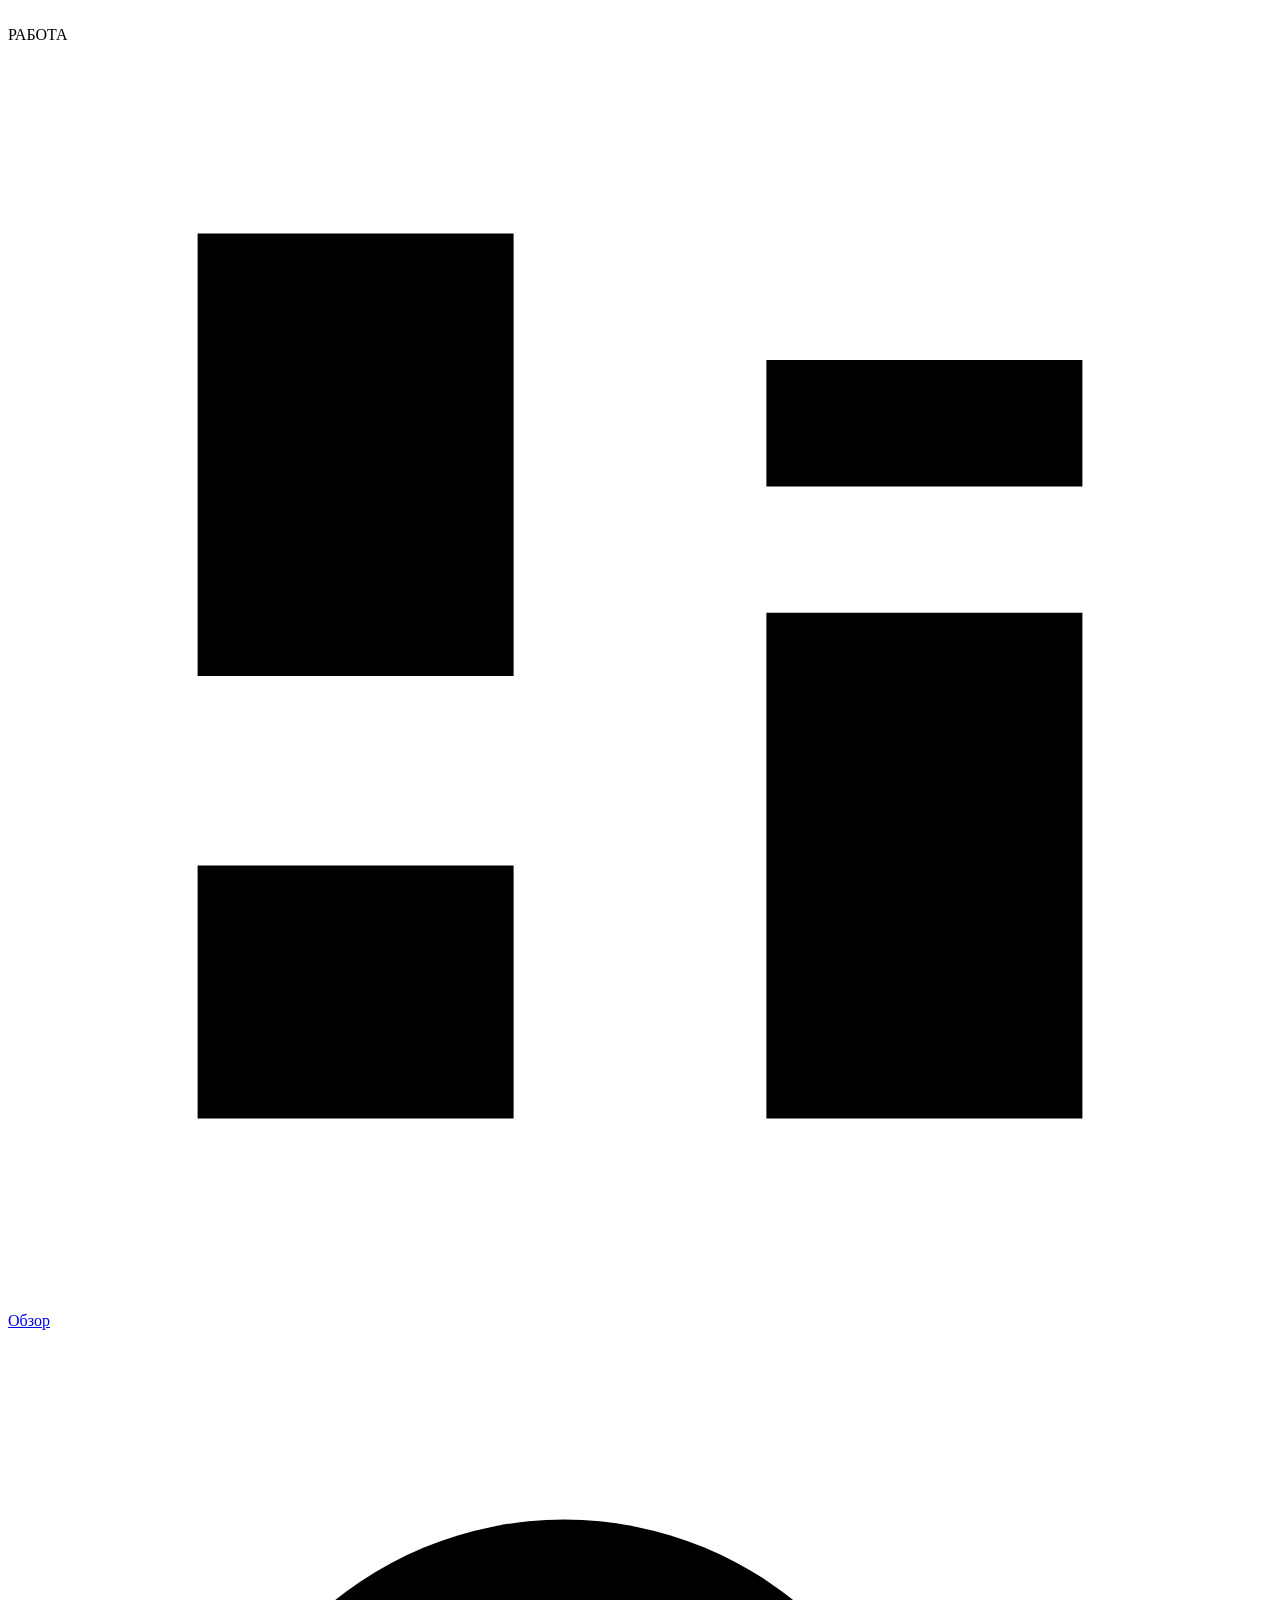
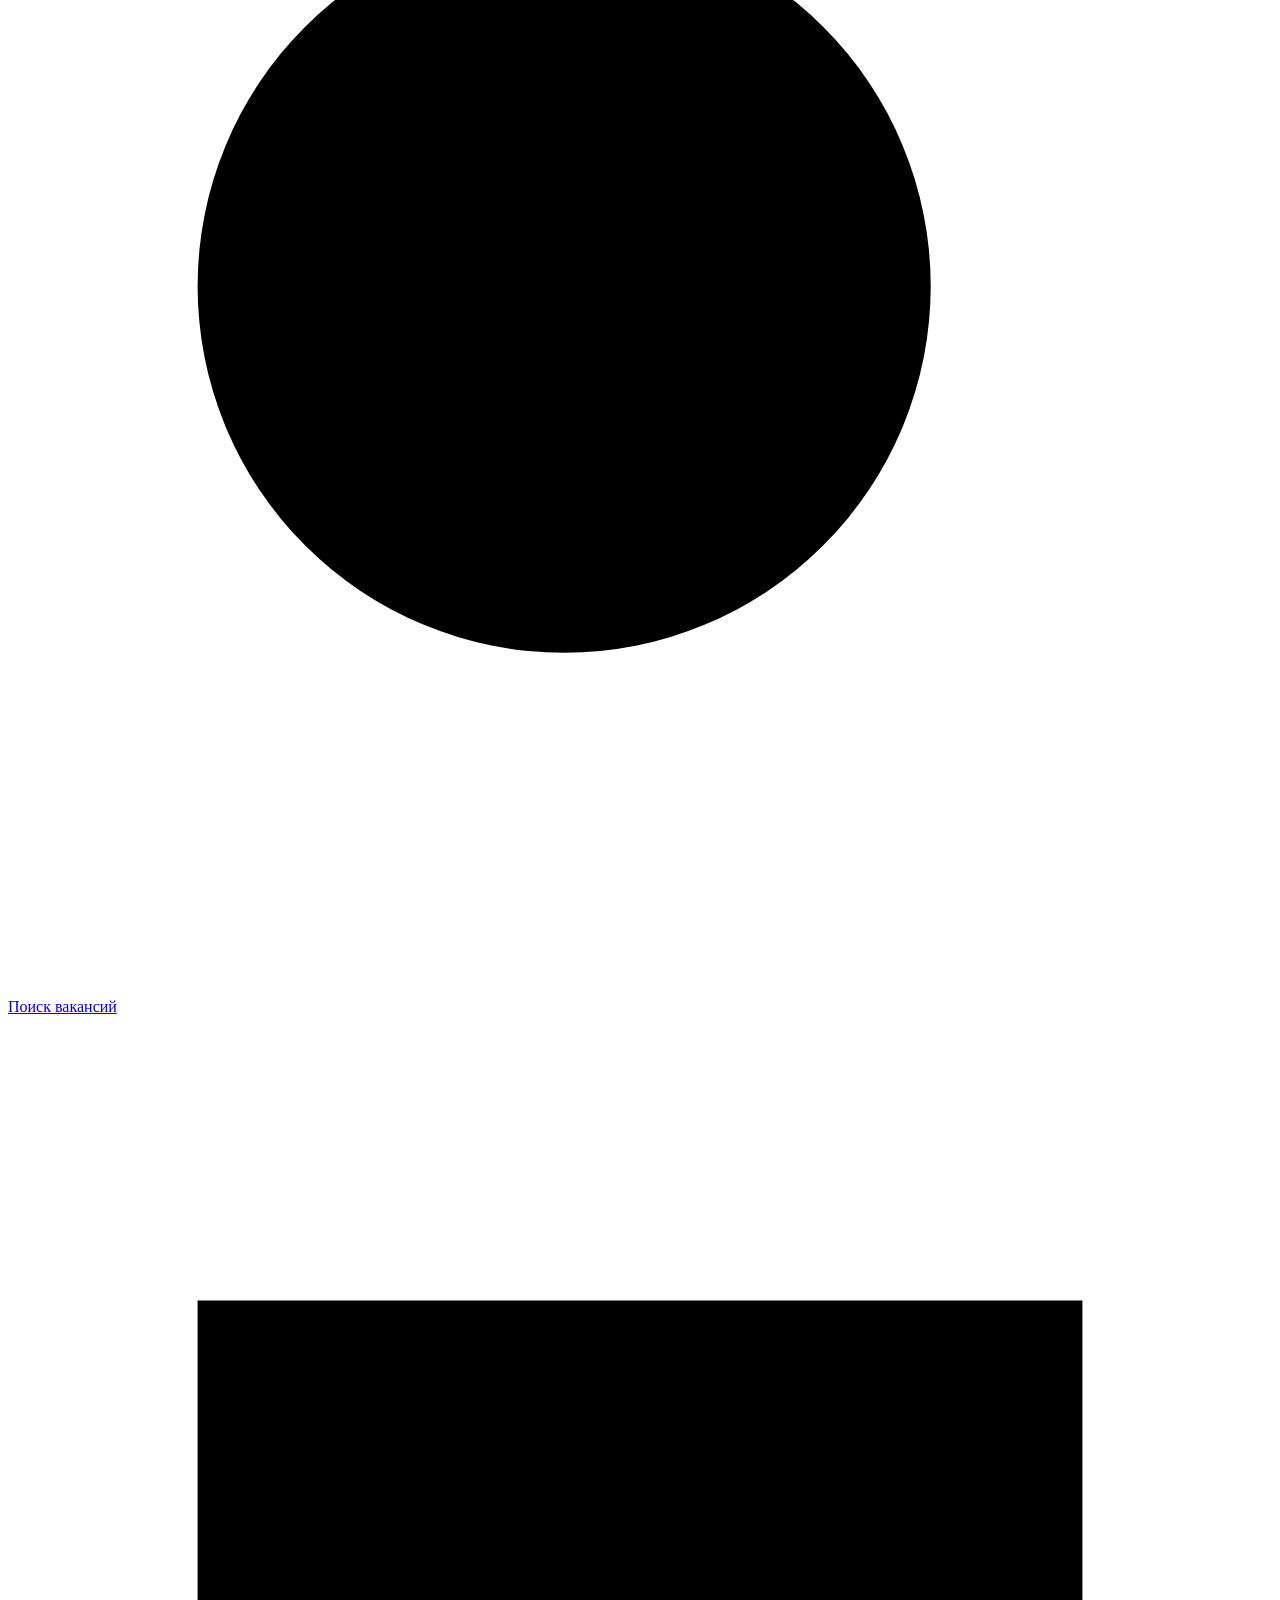
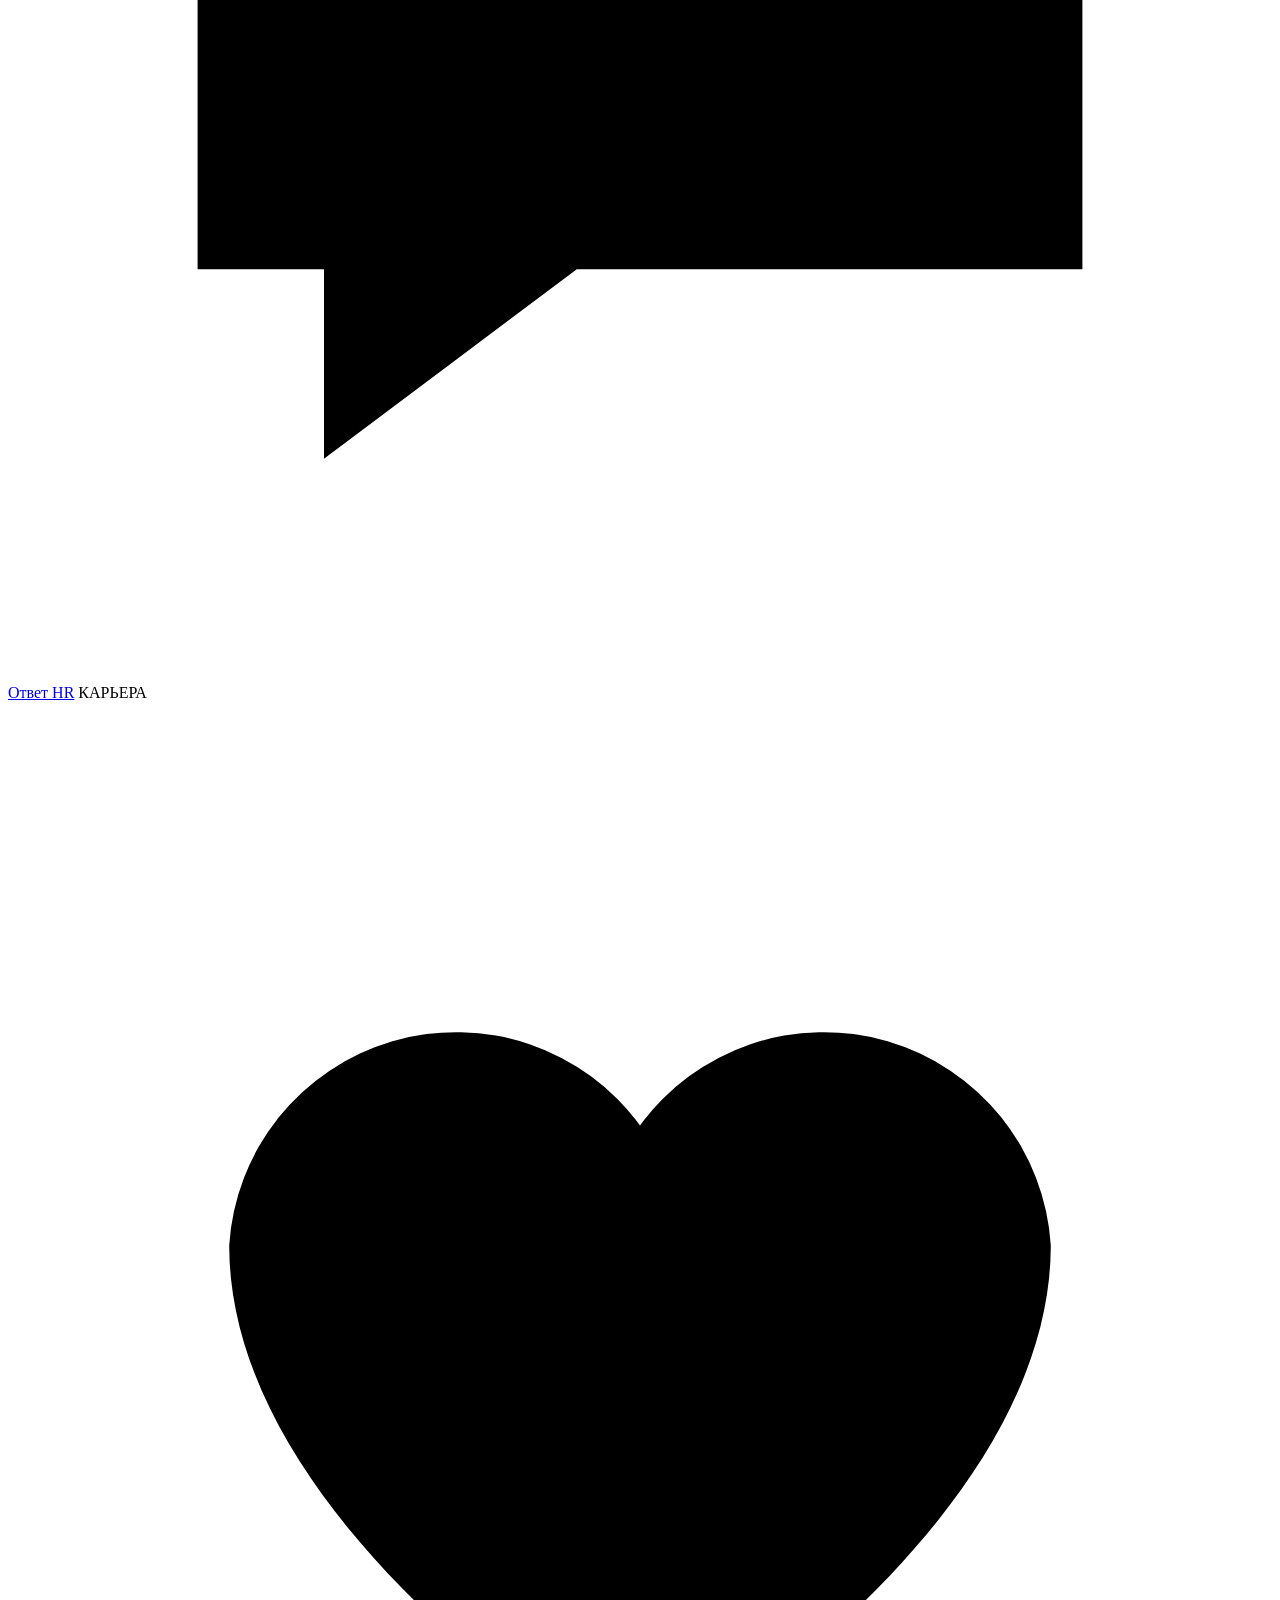
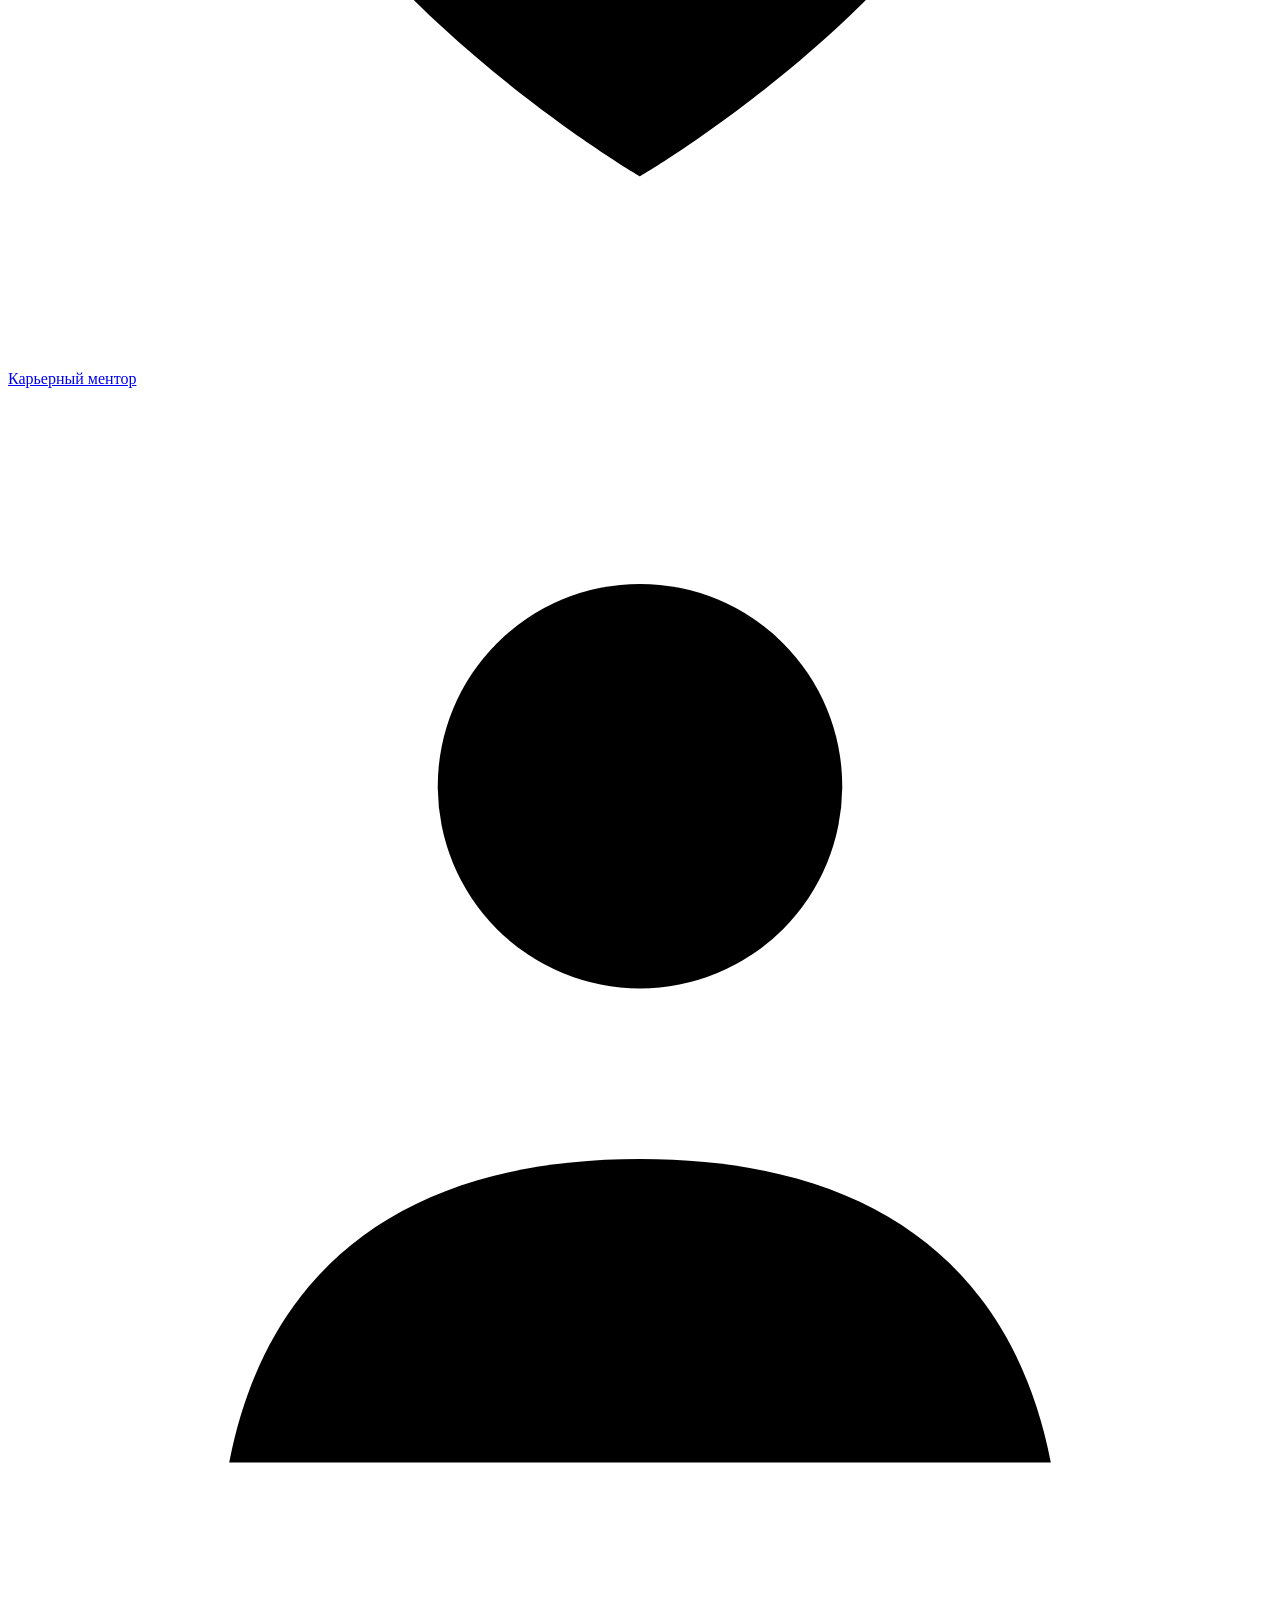
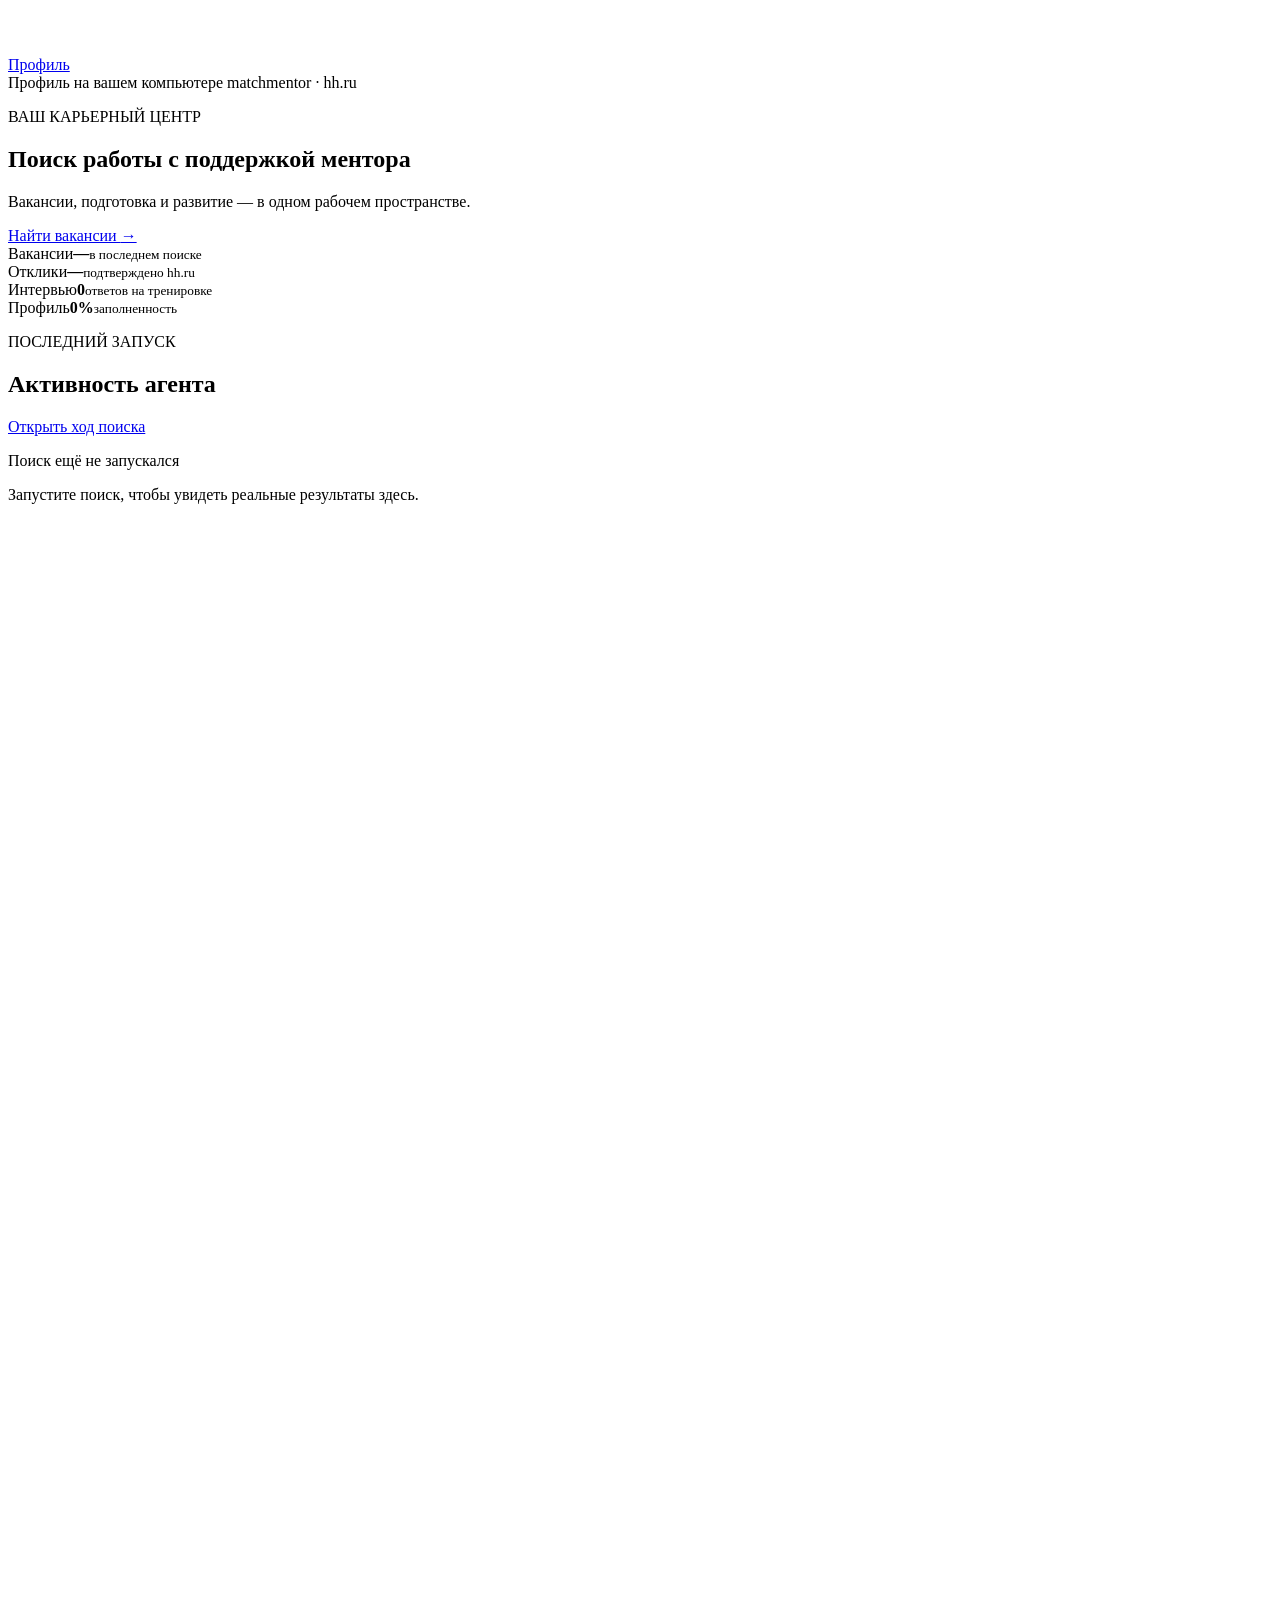
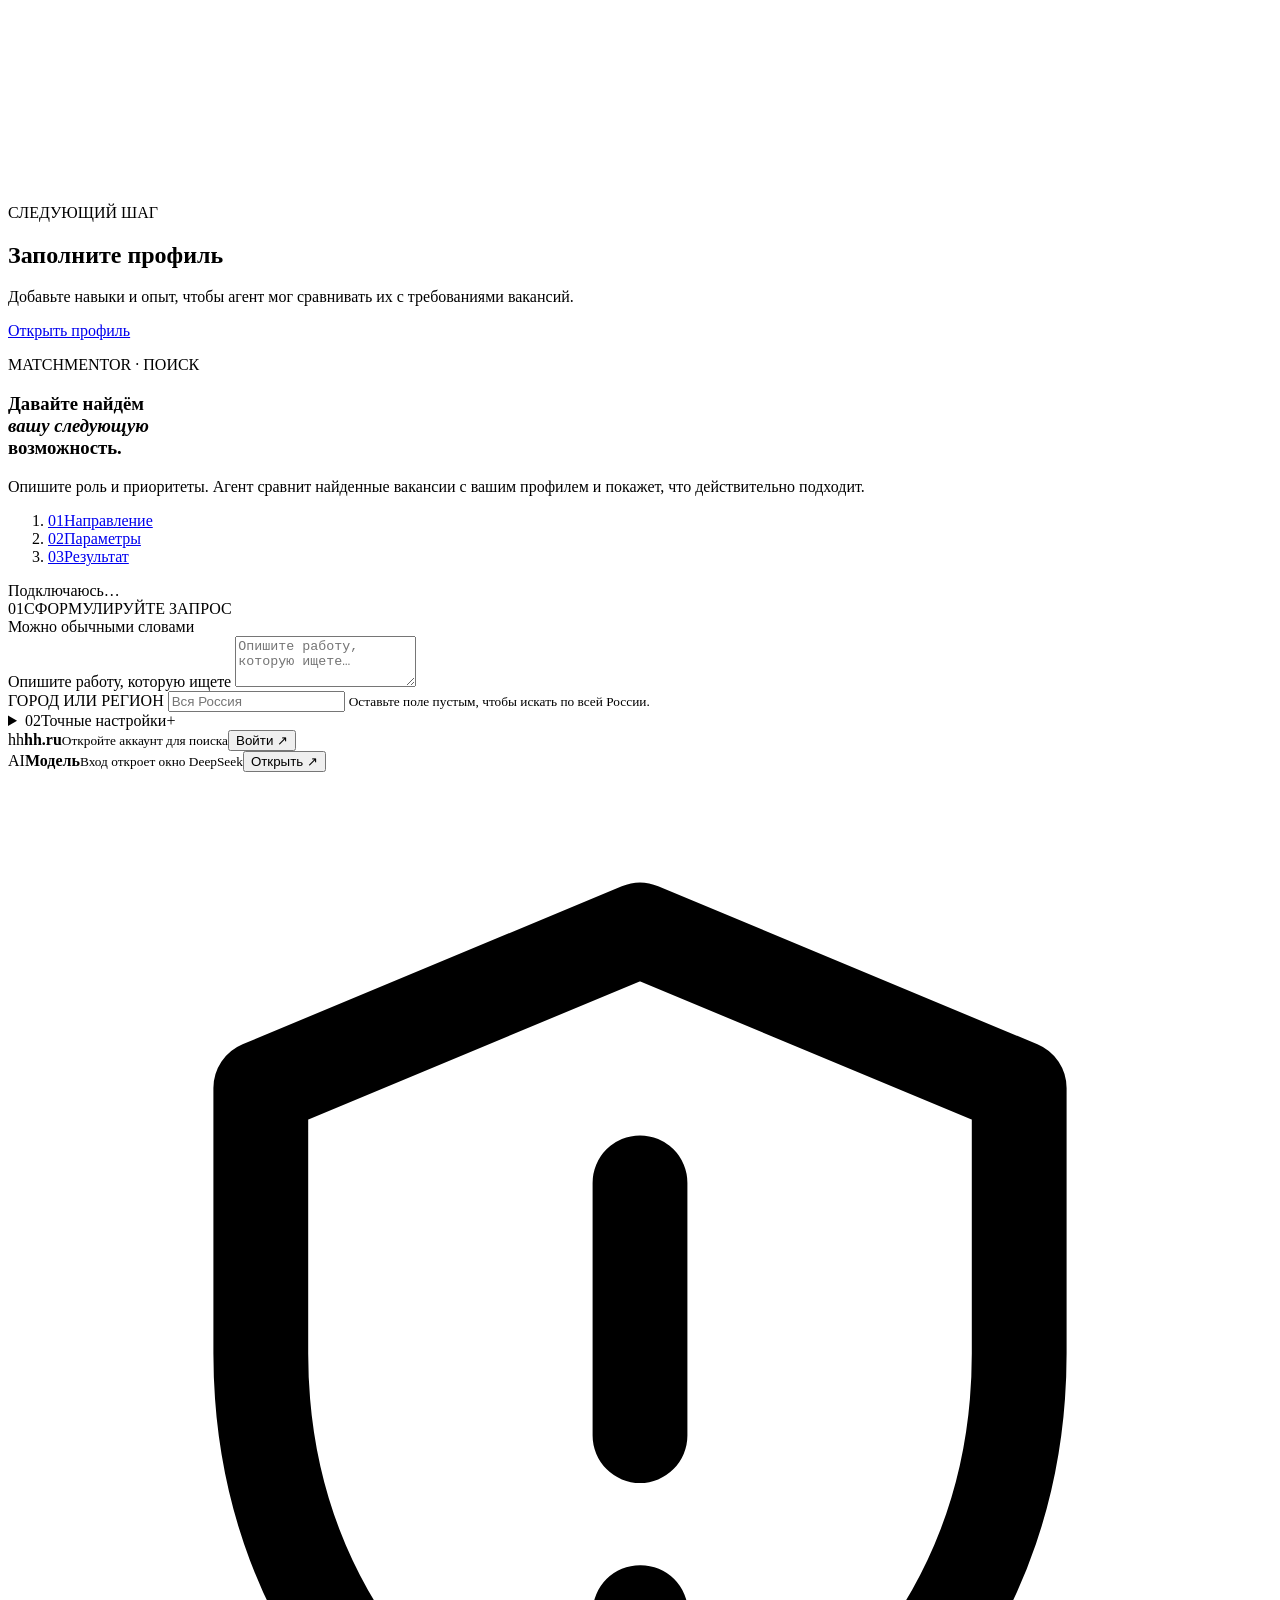
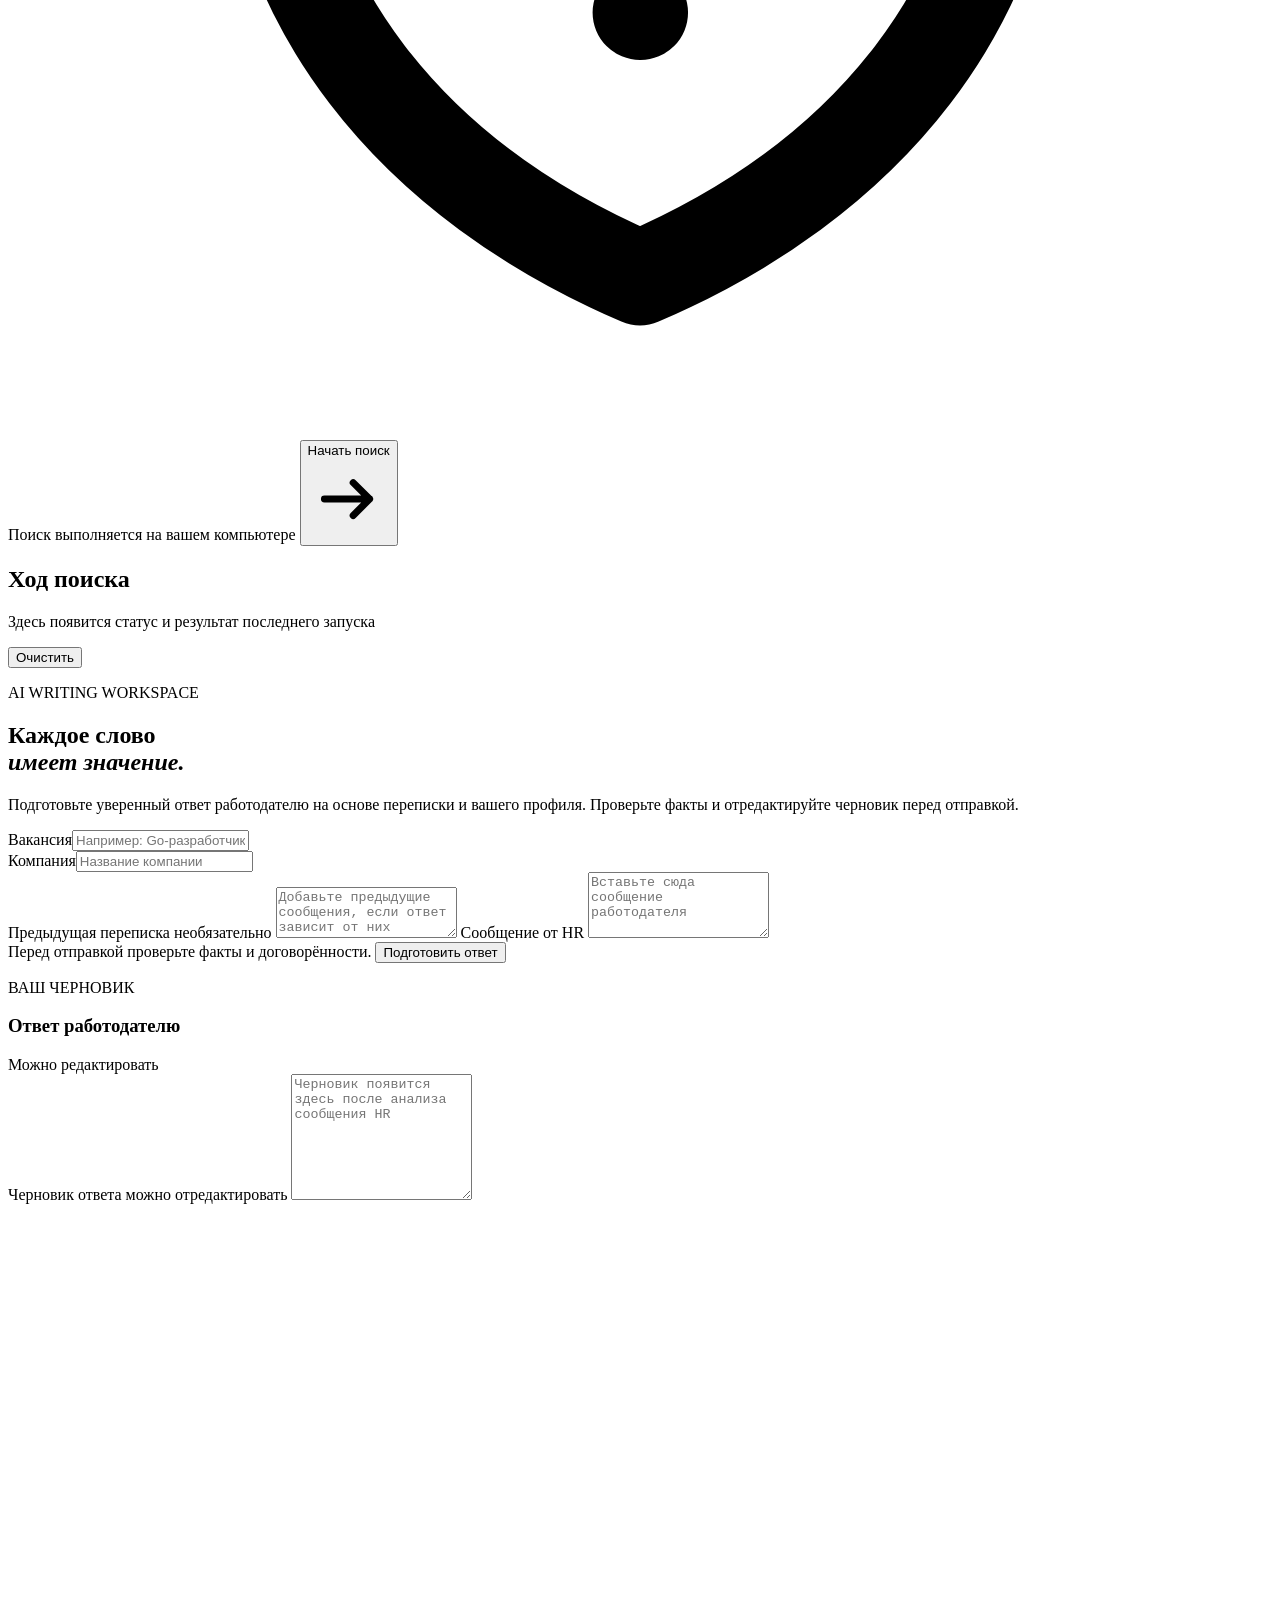
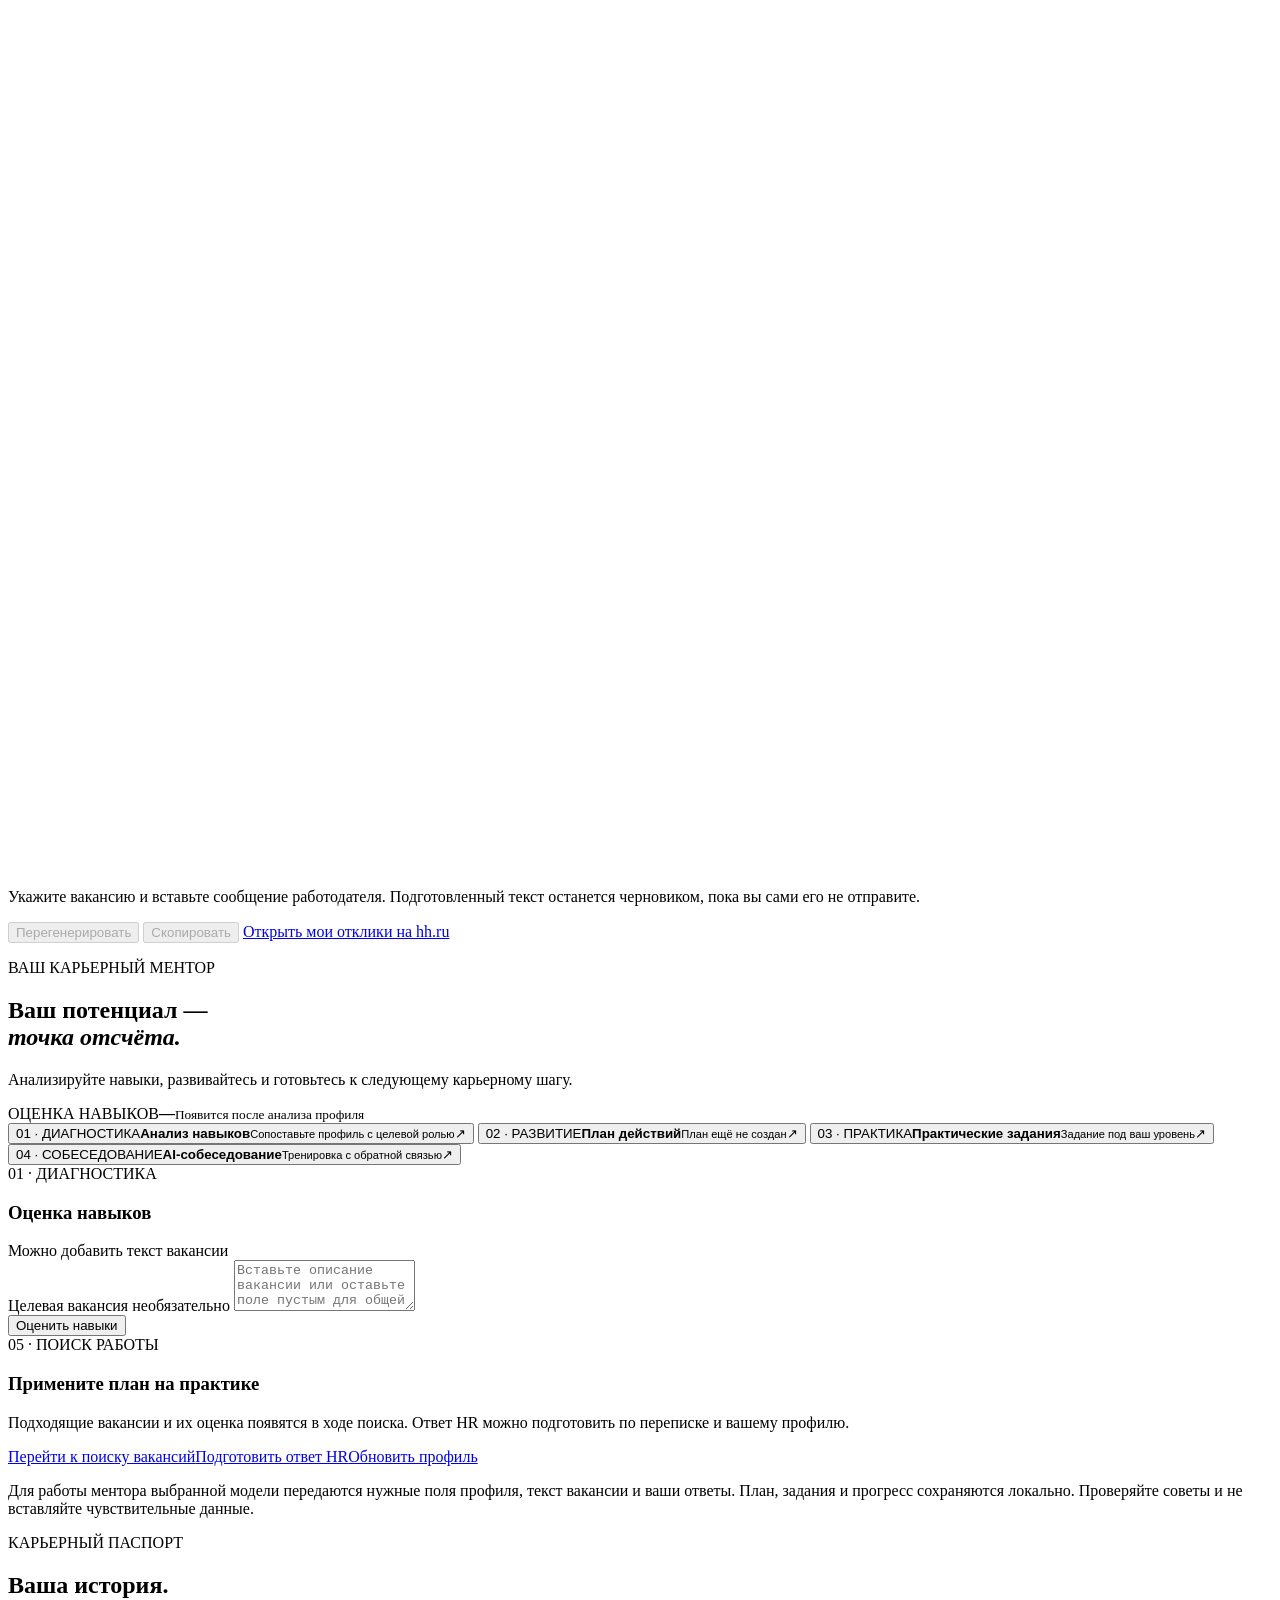
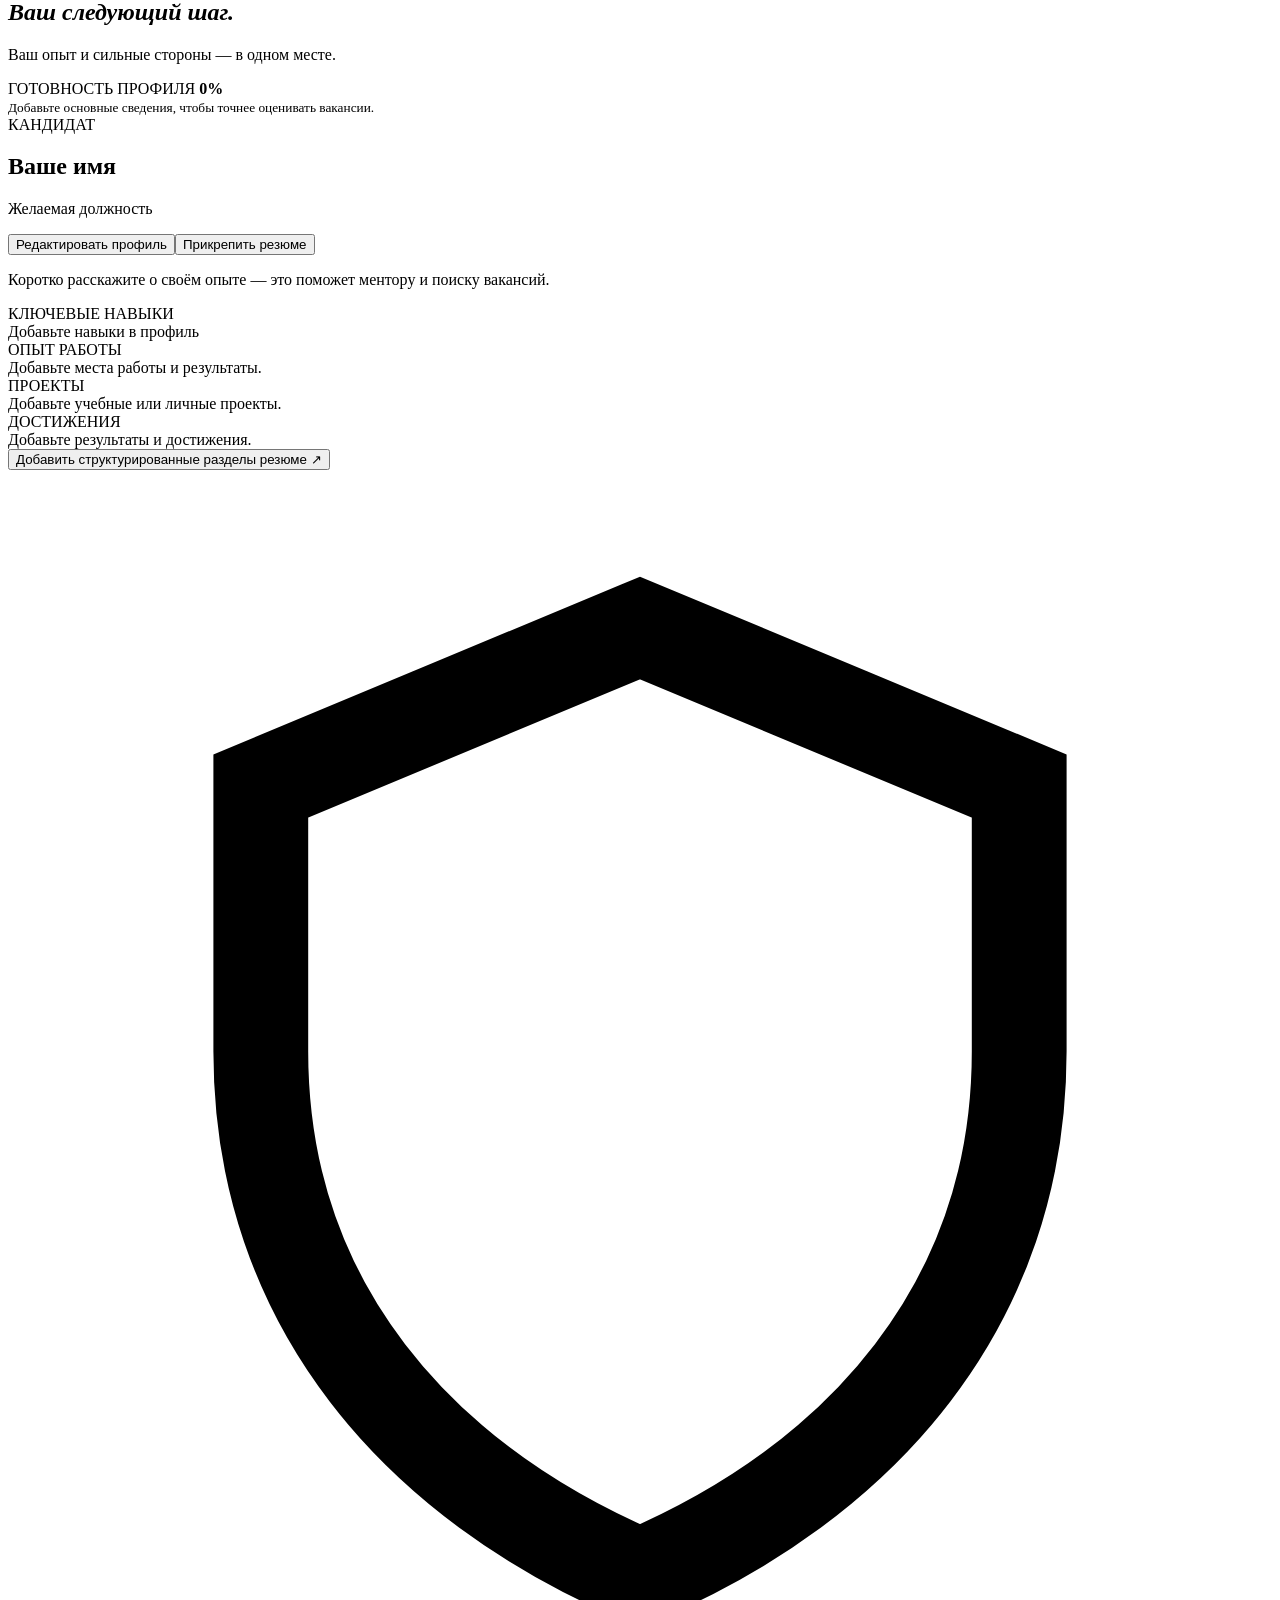
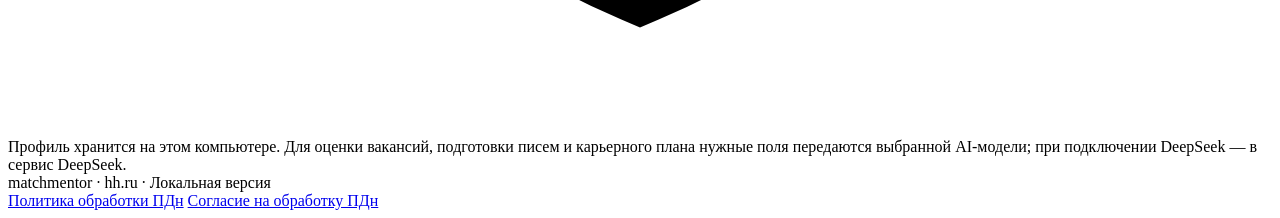
==== internal/localui/static/index.html @ e2c7e36e "Add persistent manual applications and score-based policy Persist review cards, drafts and outcomes;" ====
<!doctype html>
<html lang="ru">
<head>
  <meta charset="utf-8">
  <meta name="viewport" content="width=device-width, initial-scale=1">
  <meta name="theme-color" content="#f2f4f1">
  <title>matchmentor · Карьерный поиск с ментором</title>
  <link rel="stylesheet" href="/static/app.css">
  <script src="/static/app.js" defer></script>
 <script src="/static/manual.js" defer></script>
<script src="/static/resume.js" defer></script>
</head>
<body>
  <dialog id="captcha-dialog" class="captcha-dialog" aria-labelledby="captcha-title" aria-describedby="captcha-description">
    <div class="captcha-alert" role="alert">
      <div class="captcha-alert-icon" aria-hidden="true">
        <svg viewBox="0 0 48 48" fill="none"><path d="M24 5 42 38H6L24 5Z" stroke="currentColor" stroke-width="2.5" stroke-linejoin="round"/><path d="M24 17v10m0 5h.02" stroke="currentColor" stroke-width="3" stroke-linecap="round"/></svg>
      </div>
      <p class="eyebrow">НУЖНО ВАШЕ ДЕЙСТВИЕ</p>
      <h2 id="captcha-title">Пройдите капчу</h2>
      <p id="captcha-description">Откройте окно hh.ru и завершите проверку. Поиск приостановлен и продолжится автоматически, когда капча будет пройдена.</p>
      <span class="captcha-waiting"><span aria-hidden="true"></span>Жду завершения проверки</span>
    </div>
  </dialog>
  <header class="topbar">
    <a class="brand" href="#overview-section" aria-label="matchmentor — обзор">
      <span class="brand-logo-window" aria-hidden="true">
        <img src="/static/matchmentor-logo.png" alt="" class="brand-logo">
      </span>
    </a>
    <nav class="primary-nav" aria-label="Разделы приложения">
      <span class="nav-caption">РАБОТА</span>
      <a href="#overview-section" data-app-section="overview"><svg viewBox="0 0 20 20" aria-hidden="true"><path d="M3 10h5V3H3v7Zm9 7h5V9h-5v8ZM3 17h5v-4H3v4Zm9-12v2h5V5h-5Z"/></svg><span>Обзор</span></a>
      <a href="#search-section" data-app-section="search"><svg viewBox="0 0 20 20" aria-hidden="true"><circle cx="8.8" cy="8.8" r="5.8"/><path d="m13.2 13.2 4 4"/></svg><span>Поиск вакансий</span></a>
      <a href="#hr-section" data-app-section="hr"><svg viewBox="0 0 20 20" aria-hidden="true"><path d="M3 4.5h14v9H9l-4 3v-3H3v-9Z"/><path d="M6 8h8M6 10.5h5"/></svg><span>Ответ HR</span></a>
      <span class="nav-caption nav-caption-career">КАРЬЕРА</span>
      <a href="#mentor-section" data-app-section="mentor"><svg viewBox="0 0 20 20" aria-hidden="true"><path d="M10 17s-6.5-3.8-6.5-8.4A3.6 3.6 0 0 1 10 6.7a3.6 3.6 0 0 1 6.5 1.9C16.5 13.2 10 17 10 17Z"/><path d="M10 3v2M3.5 4.5 5 6M16.5 4.5 15 6"/></svg><span>Карьерный ментор</span></a>
      <a href="#profile-section" data-app-section="profile"><svg viewBox="0 0 20 20" aria-hidden="true"><circle cx="10" cy="6.3" r="3.2"/><path d="M3.5 17c.6-3.1 2.8-4.8 6.5-4.8s5.9 1.7 6.5 4.8"/></svg><span>Профиль</span></a>
    </nav>
    <div class="sidebar-foot">
      <span class="local-badge"><span class="local-dot"></span>Профиль на вашем компьютере</span>
      <span class="sidebar-version">matchmentor · hh.ru</span>
    </div>
  </header>

  <main class="page-shell">
    <div class="workspace">
      <div class="primary-column">
        <section class="card overview-card" id="overview-section" data-view="overview" aria-labelledby="overview-title">
          <div class="overview-heading">
            <div>
              <p class="eyebrow">ВАШ КАРЬЕРНЫЙ ЦЕНТР</p>
              <h1 id="overview-title">Поиск работы с поддержкой ментора</h1>
              <p class="overview-lead">Вакансии, подготовка и развитие — в одном рабочем пространстве.</p>
            </div>
            <a class="button button-primary" href="#search-section">Найти вакансии <span aria-hidden="true">→</span></a>
          </div>
          <div class="overview-metrics" aria-label="Сводка по вашим данным">
            <article class="overview-metric"><span>Вакансии</span><strong id="overview-vacancies">—</strong><small>в последнем поиске</small></article>
            <article class="overview-metric"><span>Отклики</span><strong id="overview-applications">—</strong><small>подтверждено hh.ru</small></article>
            <article class="overview-metric"><span>Интервью</span><strong id="overview-interview">0</strong><small>ответов на тренировке</small></article>
            <article class="overview-metric"><span>Профиль</span><strong id="overview-profile">0%</strong><small>заполненность</small></article>
          </div>
          <div class="overview-lower">
            <section class="overview-panel" aria-labelledby="overview-activity-title">
              <div class="overview-panel-heading"><div><p class="eyebrow">ПОСЛЕДНИЙ ЗАПУСК</p><h2 id="overview-activity-title">Активность агента</h2></div><a class="text-button" href="#activity-section">Открыть ход поиска</a></div>
              <p class="overview-agent-status" id="overview-agent-status">Поиск ещё не запускался</p>
              <div id="overview-activity-items" class="overview-activity-items"><p class="overview-empty">Запустите поиск, чтобы увидеть реальные результаты здесь.</p></div>
            </section>
            <aside class="overview-next" aria-labelledby="overview-next-title">
              <span class="overview-next-icon" aria-hidden="true"><svg viewBox="0 0 24 24"><path d="M12 3v18M3 12h18M5.6 5.6l12.8 12.8M18.4 5.6 5.6 18.4"/></svg></span>
              <p class="eyebrow">СЛЕДУЮЩИЙ ШАГ</p>
              <h2 id="overview-next-title">Заполните профиль</h2>
              <p id="overview-next-copy">Добавьте навыки и опыт, чтобы агент мог сравнивать их с требованиями вакансий.</p>
              <a class="button button-secondary" id="overview-next-link" href="#profile-section">Открыть профиль</a>
            </aside>
          </div>
        </section>

        <section class="card search-card" id="search-section" data-view="search" aria-labelledby="search-title">
          <div class="search-workspace">
            <aside class="search-editorial">
              <p class="eyebrow">MATCHMENTOR · ПОИСК</p>
              <h1 id="search-title">Давайте найдём<br><em>вашу следующую</em><br>возможность.</h1>
              <p class="search-editorial-copy">Опишите роль и приоритеты. Агент сравнит найденные вакансии с вашим профилем и покажет, что действительно подходит.</p>
              <ol class="search-steps" aria-label="Этапы поиска">
                <li><a href="#task"><span>01</span><span>Направление</span></a></li>
                <li><a href="#city"><span>02</span><span>Параметры</span></a></li>
                <li><a href="#activity-section"><span>03</span><span>Результат</span></a></li>
              </ol>
              <div id="status-chip" class="status-chip" aria-live="polite">
                <span class="status-dot"></span><span id="status-text">Подключаюсь…</span>
              </div>
            </aside>
            <div class="search-builder">
              <div class="search-builder-head">
                <div><span class="section-index">01</span><span class="section-kicker">СФОРМУЛИРУЙТЕ ЗАПРОС</span></div>
                <span class="builder-caption">Можно обычными словами</span>
              </div>
              <form id="run-form">
                <label class="visually-hidden" for="task">Опишите работу, которую ищете</label>
                <textarea class="search-query" id="task" name="task" rows="3" maxlength="2000" placeholder="Опишите работу, которую ищете…" required></textarea>
                <div class="search-filters">
                  <div class="search-filter">
                    <label class="field-label" for="city">ГОРОД ИЛИ РЕГИОН</label>
                    <input id="city" name="city" type="text" autocomplete="off" role="combobox" aria-autocomplete="list" aria-controls="city-suggestions" aria-expanded="false" placeholder="Вся Россия">
                    <input id="area-id" name="areaId" type="hidden" value="">
                    <div id="city-suggestions" class="city-suggestions" role="listbox" aria-label="Города и регионы hh.ru" hidden></div>
                    <small id="city-hint" class="city-hint" aria-live="polite">Оставьте поле пустым, чтобы искать по всей России.</small>
                  </div>
                </div>
                <div id="apply-note" class="apply-note" hidden>Отклики отправляются от вашего аккаунта hh.ru. Проверьте профиль и убедитесь, что вы вошли в браузере.</div>
                <details class="advanced-settings" id="advanced-settings">
                  <summary><span><span class="section-index">02</span>Точные настройки</span><span class="advanced-chevron" aria-hidden="true">+</span></summary>
                  <div class="advanced-settings-content">
                    <div class="task-options">
                      <label class="toggle-row"><span class="toggle-copy"><strong>Показывать браузер</strong><small>Для входа на hh.ru и ручного контроля</small></span><input type="checkbox" id="visible-browser"><span class="switch" aria-hidden="true"></span></label>
                      <label class="toggle-row apply-toggle"><span class="toggle-copy"><strong>Отправлять отклики</strong><small>Только при соответствии выше порога</small></span><input type="checkbox" id="auto-apply"><span class="switch" aria-hidden="true"></span></label>
                    </div>
                    <div class="application-policy-control">
 <span class="field-label">Правило автоотклика</span>
 <label class="policy-toggle"><span>По оценке</span><input id="application-policy" type="checkbox" role="switch" aria-label="По рекомендации модели" aria-describedby="application-policy-description" checked><span class="policy-track" aria-hidden="true"></span><span>По рекомендации модели</span></label>
 <small id="application-policy-description" class="city-hint"></small>
 </div>
 <div class="limits-grid">
                      <div class="limit-field"><label class="field-label" for="vacancy-limit">Лимит вакансий</label><input id="vacancy-limit" name="vacancyLimit" type="number" min="1" max="100" step="1" value="5" required aria-describedby="vacancy-limit-hint"><small id="vacancy-limit-hint" class="city-hint">Подтверждённых по оценке вакансий</small></div>
                      <div class="limit-field"><label class="field-label" for="application-target">Цель по откликам</label><input id="application-target" name="applicationTarget" type="number" min="1" max="100" step="1" value="5" disabled required aria-describedby="application-target-hint"><small id="application-target-hint" class="city-hint">Доступно при включённых откликах</small></div>
                      <div class="limit-field"><label class="field-label" for="minimum-score">Минимальная оценка соответствия</label><input id="minimum-score" name="minimumScore" type="number" min="0" max="10" step="1" value="7" required aria-describedby="minimum-score-hint"><small id="minimum-score-hint" class="city-hint">Ниже порога вакансия пропускается</small></div>
                    </div>
                  </div>
                </details>
                <div class="integration-row" aria-label="Подключения">
                  <div class="integration-card"><span class="integration-mark hh-mark" aria-hidden="true">hh</span><span><strong>hh.ru</strong><small>Откройте аккаунт для поиска</small></span><button class="integration-action" id="login-button" type="button">Войти ↗</button></div>
                  <div class="integration-card"><span class="integration-mark ai-mark" aria-hidden="true">AI</span><span><strong>Модель</strong><small>Вход откроет окно DeepSeek</small></span><button class="integration-action" id="deepseek-login-button" type="button">Открыть ↗</button></div>
                </div>
                <div class="form-footer">
                  <span class="privacy-hint"><svg viewBox="0 0 20 20" aria-hidden="true"><path d="M10 2.5 4 5v4.2c0 4 2.5 6.8 6 8.3 3.5-1.5 6-4.3 6-8.3V5l-6-2.5Zm0 4v4m0 2.8h.01" fill="none" stroke="currentColor" stroke-width="1.5" stroke-linecap="round" stroke-linejoin="round"/></svg>Поиск выполняется на вашем компьютере</span>
                  <button class="button button-primary" id="run-button" type="submit"><span>Начать поиск</span><svg viewBox="0 0 20 20" aria-hidden="true"><path d="M4 10h11m-4-4 4 4-4 4" fill="none" stroke="currentColor" stroke-width="1.7" stroke-linecap="round" stroke-linejoin="round"/></svg></button>
                  <button class="button button-secondary" id="stop-button" type="button" hidden>Остановить</button>
                </div>
              </form>
            </div>
          </div>
        </section>

        <section class="card activity-card" id="activity-section" data-view="search" aria-labelledby="activity-title">
          <div class="card-heading activity-heading">
            <div class="activity-title-wrap">
              <h2 id="activity-title">Ход поиска</h2>
              <p id="activity-caption">Здесь появится статус и результат последнего запуска</p>
            </div>
            <button type="button" class="text-button" id="clear-log">Очистить</button>
          </div>
          <p id="task-summary" class="vacancy-result" role="status" hidden></p>
          <div id="vacancy-cards" class="vacancy-cards" aria-live="polite" aria-relevant="additions text"></div>
          <p id="activity-message" class="activity-message" role="status" aria-live="polite" hidden></p>
        </section>

        <section class="card hr-card" id="hr-section" data-view="hr" aria-labelledby="hr-title">
          <div class="hr-editorial-heading">
            <div><p class="eyebrow">AI WRITING WORKSPACE</p><h2 id="hr-title">Каждое слово<br><em>имеет значение.</em></h2></div>
            <p>Подготовьте уверенный ответ работодателю на основе переписки и вашего профиля. Проверьте факты и отредактируйте черновик перед отправкой.</p>
          </div>
          <form id="hr-reply-form">
            <div class="hr-workspace">
              <div class="hr-source-column">
            <div class="hr-fields">
            <div><label class="field-label" for="hr-position">Вакансия</label><input id="hr-position" maxlength="300" placeholder="Например: Go-разработчик"></div>
              <div><label class="field-label" for="hr-company">Компания</label><input id="hr-company" maxlength="300" placeholder="Название компании"></div>
            </div>
            <label class="field-label" for="hr-context">Предыдущая переписка <span class="label-hint">необязательно</span></label>
            <textarea id="hr-context" rows="3" maxlength="8000" placeholder="Добавьте предыдущие сообщения, если ответ зависит от них"></textarea>
            <label class="field-label" for="hr-message">Сообщение от HR</label>
            <textarea id="hr-message" rows="4" maxlength="12000" placeholder="Вставьте сюда сообщение работодателя" required></textarea>
            <div class="hr-form-footer">
              <span class="privacy-hint">Перед отправкой проверьте факты и договорённости.</span>
              <button class="button button-primary" id="draft-reply" type="submit">Подготовить ответ</button>
            </div>
              </div>
              <div class="hr-response-column">
            <div class="response-heading"><div><p class="eyebrow">ВАШ ЧЕРНОВИК</p><h3>Ответ работодателю</h3></div><span class="draft-badge">Можно редактировать</span></div>
            <label class="field-label" for="hr-reply">Черновик ответа <span class="label-hint">можно отредактировать</span></label>
            <textarea id="hr-reply" class="hr-editor-text" rows="8" maxlength="8000" placeholder="Черновик появится здесь после анализа сообщения HR"></textarea>
            <div id="hr-draft-insight" class="hr-draft-insight"><span aria-hidden="true"><svg viewBox="0 0 20 20"><path d="M10 2v16M2 10h16M4.3 4.3l11.4 11.4M15.7 4.3 4.3 15.7"/></svg></span><p>Укажите вакансию и вставьте сообщение работодателя. Подготовленный текст останется черновиком, пока вы сами его не отправите.</p></div>
            <div class="hr-actions">
              <span id="hr-message-status" class="save-message" aria-live="polite"></span>
              <button class="button button-secondary" id="regenerate-reply" type="button" disabled>Перегенерировать</button>
              <button class="button button-secondary" id="copy-reply" type="button" disabled>Скопировать</button>
              <a class="button button-secondary" href="https://hh.ru/applicant/vacancy_response" target="_blank" rel="noopener noreferrer">Открыть мои отклики на hh.ru</a>
            </div>
              </div>
            </div>
          </form>
        </section>

        <section class="card mentor-card" id="mentor-section" data-view="mentor" aria-labelledby="mentor-title">
          <div class="mentor-hero">
            <div class="mentor-hero-copy">
              <p class="eyebrow">ВАШ КАРЬЕРНЫЙ МЕНТОР</p>
              <h2 id="mentor-title">Ваш потенциал —<br><em>точка отсчёта.</em></h2>
              <p>Анализируйте навыки, развивайтесь и готовьтесь к следующему карьерному шагу.</p>
            </div>
            <div class="mentor-orbit" aria-hidden="true"><span></span><i></i><b></b></div>
            <div class="mentor-hero-score"><span>ОЦЕНКА НАВЫКОВ</span><strong id="mentor-career-score">—</strong><small id="mentor-career-score-note">Появится после анализа профиля</small></div>
          </div>

          <div class="mentor-tabs" role="tablist" aria-label="Инструменты карьерного ментора">
            <button type="button" role="tab" id="mentor-tab-assessment" class="mentor-bento-assessment" aria-controls="mentor-panel-assessment" aria-selected="true" tabindex="0" data-mentor-tab="assessment"><span class="mentor-bento-label">01 · ДИАГНОСТИКА</span><strong>Анализ навыков</strong><small id="mentor-assessment-meta">Сопоставьте профиль с целевой ролью</small><span class="mentor-bento-arrow" aria-hidden="true">↗</span></button>
            <button type="button" role="tab" id="mentor-tab-plan" class="mentor-bento-plan" aria-controls="mentor-panel-plan" aria-selected="false" tabindex="-1" data-mentor-tab="plan"><span class="mentor-bento-label">02 · РАЗВИТИЕ</span><strong>План действий</strong><small id="mentor-plan-meta">План ещё не создан</small><span class="mentor-bento-arrow" aria-hidden="true">↗</span></button>
            <button type="button" role="tab" id="mentor-tab-practice" class="mentor-bento-practice" aria-controls="mentor-panel-practice" aria-selected="false" tabindex="-1" data-mentor-tab="practice"><span class="mentor-bento-label">03 · ПРАКТИКА</span><strong>Практические задания</strong><small id="mentor-practice-meta">Задание под ваш уровень</small><span class="mentor-bento-arrow" aria-hidden="true">↗</span></button>
            <button type="button" role="tab" id="mentor-tab-interview" class="mentor-bento-interview" aria-controls="mentor-panel-interview" aria-selected="false" tabindex="-1" data-mentor-tab="interview"><span class="mentor-bento-label">04 · СОБЕСЕДОВАНИЕ</span><strong>AI-собеседование</strong><small id="mentor-interview-meta">Тренировка с обратной связью</small><span class="mentor-bento-arrow" aria-hidden="true">↗</span></button>
          </div>

          <section class="mentor-module" id="mentor-panel-assessment" data-mentor-panel="assessment" role="tabpanel" aria-labelledby="mentor-tab-assessment">
            <div class="mentor-module-heading">
              <div><span class="mentor-label">01 · ДИАГНОСТИКА</span><h3 id="mentor-assessment-title">Оценка навыков</h3></div>
              <span class="mentor-module-note">Можно добавить текст вакансии</span>
            </div>
            <form id="mentor-assessment-form">
              <label class="field-label" for="mentor-vacancy">Целевая вакансия <span class="label-hint">необязательно</span></label>
              <textarea id="mentor-vacancy" rows="3" maxlength="16000" placeholder="Вставьте описание вакансии или оставьте поле пустым для общей оценки профиля"></textarea>
              <div id="mentor-questions-wrap" class="mentor-questions-wrap" hidden>
                <div id="mentor-clarification-history" class="mentor-clarification-history"></div>
                <div id="mentor-questions" class="mentor-question-fields"></div>
              </div>
              <div class="mentor-form-footer">
                <span id="mentor-assessment-status" class="save-message" aria-live="polite"></span>
                <button class="button button-secondary" id="mentor-assess" type="submit">Оценить навыки</button>
              </div>
            </form>
            <div id="mentor-assessment-result" class="mentor-result" hidden></div>
            <div id="mentor-tailor-actions" class="mentor-tailor-actions" hidden>
              <button class="button button-secondary" id="mentor-tailor-resume" type="button">Адаптировать резюме под вакансию</button>
              <div id="mentor-tailored-wrap" class="mentor-tailored-wrap" hidden>
                <label class="field-label" for="mentor-tailored-draft">Черновик резюме <span class="label-hint">проверьте факты и отредактируйте</span></label>
                <textarea id="mentor-tailored-draft" rows="10"></textarea>
                <div class="mentor-form-footer"><span id="mentor-tailor-status" class="save-message" aria-live="polite"></span><button class="button button-secondary" id="mentor-copy-tailored" type="button">Скопировать черновик</button></div>
              </div>
            </div>
          </section>

          <section class="mentor-module" id="mentor-panel-plan" data-mentor-panel="plan" role="tabpanel" aria-labelledby="mentor-tab-plan" hidden>
            <div class="mentor-module-heading">
              <div><span class="mentor-label">02 · РАЗВИТИЕ</span><h3 id="mentor-plan-title">План на ближайшие недели</h3></div>
              <button class="button button-secondary button-compact" id="mentor-generate" type="button">Составить план</button>
            </div>
            <div class="mentor-intro"><div><span class="mentor-label">ВАША ЦЕЛЬ</span><p id="mentor-goal">Сохраните профиль и составьте план развития.</p></div></div>
            <div id="mentor-plan-status" class="mentor-status" role="status" aria-live="polite"></div>
            <div id="mentor-progress-wrap" class="mentor-progress-wrap" hidden>
              <div class="mentor-progress-copy"><strong id="mentor-progress-count">0 из 0 шагов</strong><span id="mentor-progress-percent">0%</span></div>
              <div class="mentor-progress-track" role="progressbar" aria-label="Прогресс плана" aria-valuemin="0" aria-valuemax="100" aria-valuenow="0"><span id="mentor-progress-bar"></span></div>
            </div>
            <div id="mentor-steps" class="mentor-steps"></div>
          </section>

          <section class="mentor-module" id="mentor-panel-practice" data-mentor-panel="practice" role="tabpanel" aria-labelledby="mentor-tab-practice" hidden>
            <div class="mentor-module-heading">
              <div><span class="mentor-label">03 · ПРАКТИКА</span><h3 id="mentor-training-title">Обучение с обратной связью</h3></div>
              <span class="mentor-module-note">Задание на 20–60 минут</span>
            </div>
            <form id="mentor-exercise-form" class="mentor-exercise-form">
              <label class="field-label" for="mentor-topic">Тема <span class="label-hint">необязательно</span></label>
              <div class="mentor-topic-row"><input id="mentor-topic" maxlength="200" placeholder="Например: аналитика воронки, SQL, кейс для портфолио"><button class="button button-secondary" id="mentor-create-exercise" type="submit">Получить задание</button></div>
            </form>
            <div id="mentor-exercise" class="mentor-exercise" hidden>
              <h4 id="mentor-exercise-title"></h4>
              <p id="mentor-exercise-prompt"></p>
              <div><strong>Как будет оцениваться</strong><ul id="mentor-exercise-criteria"></ul></div>
              <form id="mentor-exercise-answer-form">
                <div id="mentor-exercise-questions" class="mentor-question-fields"></div>
                <div class="mentor-form-footer"><span id="mentor-exercise-status" class="save-message" aria-live="polite"></span><button class="button button-primary" id="mentor-review-answer" type="submit">Разобрать ответ</button></div>
              </form>
              <div id="mentor-review" class="mentor-review" hidden></div>
            </div>
          </section>

          <section class="mentor-module" id="mentor-panel-interview" data-mentor-panel="interview" role="tabpanel" aria-labelledby="mentor-tab-interview" hidden>
            <div class="mentor-module-heading">
              <div><span class="mentor-label">04 · СОБЕСЕДОВАНИЕ</span><h3 id="mentor-interview-title">Тренировочное интервью</h3></div>
              <button class="button button-secondary button-compact" id="mentor-interview-start" type="button">Начать интервью</button>
            </div>
            <p class="mentor-interview-intro">Отвечайте как на настоящем собеседовании. После каждого ответа ментор даст оценку и задаст следующий вопрос.</p>
            <div id="mentor-interview-status" class="mentor-status" role="status" aria-live="polite"></div>
            <div id="mentor-interview-current" class="mentor-interview-current" hidden></div>
            <div id="mentor-interview-turns" class="mentor-interview-turns"></div>
            <button class="text-button mentor-interview-reset" id="mentor-interview-reset" type="button" hidden>Завершить интервью</button>
          </section>

          <section class="mentor-module mentor-search-links" aria-label="Инструменты поиска работы">
            <div><span class="mentor-label">05 · ПОИСК РАБОТЫ</span><h3>Примените план на практике</h3></div>
            <p>Подходящие вакансии и их оценка появятся в ходе поиска. Ответ HR можно подготовить по переписке и вашему профилю.</p>
            <div class="mentor-quick-links"><a class="button button-secondary" href="#search-section">Перейти к поиску вакансий</a><a class="button button-secondary" href="#hr-section">Подготовить ответ HR</a><a class="button button-secondary" href="#profile-section">Обновить профиль</a></div>
          </section>
          <p class="mentor-footnote">Для работы ментора выбранной модели передаются нужные поля профиля, текст вакансии и ваши ответы. План, задания и прогресс сохраняются локально. Проверяйте советы и не вставляйте чувствительные данные.</p>
        </section>
      </div>

      <aside class="card profile-card" id="profile-section" data-view="profile" aria-labelledby="profile-title">
        <div class="profile-editorial-heading">
          <div><p class="eyebrow">КАРЬЕРНЫЙ ПАСПОРТ</p><h1 id="profile-title">Ваша история.<br><em>Ваш следующий шаг.</em></h1><p>Ваш опыт и сильные стороны — в одном месте.</p></div>
          <aside class="profile-progress" aria-label="Заполненность профиля">
            <span class="section-kicker">ГОТОВНОСТЬ ПРОФИЛЯ</span>
            <strong id="profile-completion">0%</strong>
            <div class="profile-progress-track" role="progressbar" aria-label="Заполненность профиля" aria-valuemin="0" aria-valuemax="100" aria-valuenow="0"><span id="profile-progress-bar"></span></div>
            <small id="profile-completion-hint">Добавьте основные сведения, чтобы точнее оценивать вакансии.</small>
          </aside>
        </div>
        <section class="profile-read-view" id="profile-read-view" aria-label="Просмотр профиля">
          <div class="profile-identity">
            <div class="profile-identity-top"><div><span class="section-kicker">КАНДИДАТ</span><h2 id="profile-preview-name">Ваше имя</h2><p id="profile-preview-title">Желаемая должность</p></div><div class="profile-view-actions"><button type="button" class="button button-secondary" id="edit-profile-button">Редактировать профиль</button><button type="button" class="text-button resume-open" id="open-resume">Прикрепить резюме</button></div></div>
            <p id="profile-preview-summary" class="profile-preview-summary">Коротко расскажите о своём опыте — это поможет ментору и поиску вакансий.</p>
            <div class="profile-skills-block"><span class="section-kicker">КЛЮЧЕВЫЕ НАВЫКИ</span><div id="profile-preview-skills" class="profile-skill-tags"><span class="profile-empty">Добавьте навыки в профиль</span></div></div>
          </div>
          <div class="profile-detail-grid">
            <section class="profile-detail-section"><span class="section-kicker">ОПЫТ РАБОТЫ</span><div id="profile-preview-experience" class="profile-detail-copy">Добавьте места работы и результаты.</div></section>
            <div class="profile-detail-stack">
              <section class="profile-detail-section"><span class="section-kicker">ПРОЕКТЫ</span><div id="profile-preview-projects" class="profile-detail-copy">Добавьте учебные или личные проекты.</div></section>
              <section class="profile-detail-section"><span class="section-kicker">ДОСТИЖЕНИЯ</span><div id="profile-preview-achievements" class="profile-detail-copy">Добавьте результаты и достижения.</div></section>
            </div>
          </div>
          <button type="button" class="text-button profile-details-button" id="edit-profile-details">Добавить структурированные разделы резюме ↗</button>
        </section>
        <form id="profile-form" hidden>
          <div class="profile-edit-heading"><div><span class="section-kicker">РЕДАКТИРОВАНИЕ</span><h2>Обновите профиль</h2><p>Изменения сохраняются на этом компьютере.</p></div><button type="button" class="text-button" id="cancel-profile-edit">Закрыть</button></div>
          <label class="field-label" for="name">Имя</label>
          <input id="name" name="name" autocomplete="name" maxlength="200" placeholder="Как к вам обращаться">

          <label class="field-label" for="title">Желаемая должность</label>
          <input id="title" name="title" maxlength="200" placeholder="Например: Python-разработчик">

          <label class="field-label" for="summary">Коротко о вас</label>
          <textarea id="summary" name="summary" rows="3" maxlength="5000" placeholder="Ваш опыт и сильные стороны"></textarea>

          <label class="field-label" for="skills">Навыки <span class="label-hint">через запятую</span></label>
          <input id="skills" name="skills" placeholder="Python, SQL, Docker">

          <label class="field-label" for="experience">Опыт работы <span class="label-hint">по одному месту в строке</span></label>
          <textarea id="experience" name="experience" rows="4" maxlength="12000" placeholder="Backend-разработчик · Компания · 2022–2025"></textarea>

          <label class="field-label" for="projects">Учебные и личные проекты <span class="label-hint">по одному в строке</span></label>
          <textarea id="projects" name="projects" rows="3" maxlength="12000" placeholder="Название проекта, задачи и использованные технологии"></textarea>
          <label class="field-label" for="achievements">Личные достижения <span class="label-hint">по одному в строке</span></label>
          <textarea id="achievements" name="achievements" rows="3" maxlength="12000" placeholder="Конкурсы, олимпиады, награды и ваши результаты"></textarea>
          <div class="profile-footer">
            <span id="profile-message" class="save-message" aria-live="polite"></span>
            <button type="button" class="button button-secondary" id="cancel-profile-edit-bottom">Отмена</button>
            <button class="button button-primary" type="submit" id="save-profile">Сохранить профиль</button>
          </div>
        </form>
        <div class="profile-footnote"><svg viewBox="0 0 20 20" aria-hidden="true"><path d="M10 2.5 4 5v4.2c0 4 2.5 6.8 6 8.3 3.5-1.5 6-4.3 6-8.3V5l-6-2.5Z" fill="none" stroke="currentColor" stroke-width="1.5"/></svg>Профиль хранится на этом компьютере. Для оценки вакансий, подготовки писем и карьерного плана нужные поля передаются выбранной AI-модели; при подключении DeepSeek — в сервис DeepSeek.</div>
      </aside>
    </div>
    <footer class="page-footer">
      <span>matchmentor · hh.ru · Локальная версия</span>
      <nav aria-label="Документы о персональных данных">
        <a href="/static/personal-data-policy.html" target="_blank" rel="noopener noreferrer">Политика обработки ПДн</a>
        <a href="/static/personal-data-consent.html" target="_blank" rel="noopener noreferrer">Согласие на обработку ПДн</a>
      </nav>
    </footer>
  </main>

  <dialog id="resume-dialog" class="resume-dialog" aria-labelledby="resume-title">
    <form id="resume-upload-form" class="resume-dialog-content">
      <div class="resume-dialog-heading">
        <div class="resume-file-icon" aria-hidden="true"><svg viewBox="0 0 24 24" fill="none"><path d="M12 15V4m0 0L8 8m4-4 4 4M5 14v5h14v-5" stroke="currentColor" stroke-width="1.7" stroke-linecap="round" stroke-linejoin="round"/></svg></div>
        <button type="button" class="dialog-close" id="close-resume" aria-label="Закрыть окно">×</button>
        <p class="eyebrow">ПРОФИЛЬ КАНДИДАТА</p>
        <h2 id="resume-title">Прикрепить резюме</h2>
        <p class="resume-description">Выберите файл. Перед сохранением можно проверить и исправить все поля.</p>
      </div>
      <div id="resume-upload-step">
      <label class="resume-dropzone" id="resume-dropzone" for="resume-file">
        <span class="upload-cloud" aria-hidden="true"><svg viewBox="0 0 24 24" fill="none"><path d="M12 15V4m0 0L8 8m4-4 4 4M5 14v5h14v-5" stroke="currentColor" stroke-width="1.7" stroke-linecap="round" stroke-linejoin="round"/></svg></span>
        <strong>Перетащите файл сюда</strong>
        <span>или нажмите, чтобы выбрать на компьютере</span>
        <span class="resume-format">PDF с текстом, Word DOCX, JSON · до 10 МБ</span>
        <input id="resume-file" name="resume" type="file" accept=".pdf,.docx,.json,application/pdf,application/vnd.openxmlformats-officedocument.wordprocessingml.document,application/json" required>
      </label>
      <p id="resume-file-name" class="resume-file-name" aria-live="polite">Файл не выбран</p>
      <p class="resume-local-note">Резюме разбирает выбранная AI-модель. Если модель облачная, текст передаётся её провайдеру. PDF-сканы и старый формат DOC пока не поддерживаются.</p>
      </div>
      <section id="resume-preview" hidden aria-label="Проверка данных резюме">
        <p class="resume-review-note">Проверьте данные перед сохранением. Текущий профиль пока не изменён.</p>
        <div id="resume-warnings" role="status"></div>
        <div id="resume-fields"></div>
        <details id="resume-evidence-section"><summary>Цитаты из документа</summary><div id="resume-evidence"></div></details>
        <details id="resume-source-section"><summary>Извлечённый текст документа</summary><pre id="resume-source"></pre></details>
      </section>
      <p id="resume-upload-message" class="resume-upload-message" aria-live="polite"></p>
      <div class="dialog-actions">
        <button type="button" class="button button-secondary" id="cancel-resume">Отмена</button>
        <button type="button" class="button button-secondary" id="resume-back" hidden>Другой файл</button>
        <button type="submit" class="button button-primary" id="upload-resume" disabled>Разобрать резюме</button>
        <button type="button" class="button button-primary" id="confirm-resume" hidden>Сохранить профиль</button>
      </div>
    </form>
  </dialog>
<dialog id="application-dialog" class="resume-dialog" aria-labelledby="application-title">
 <div class="resume-dialog-content"><button id="application-close" class="dialog-close" type="button" aria-label="Закрыть">×</button>
 <h2 id="application-title">Сопроводительное письмо</h2>
 <p id="application-stage" role="status"></p><pre id="application-letter" class="application-letter"></pre>
 <p>Нажатие «Отправить» разрешает один отклик от вашего аккаунта hh.ru с этим письмом. При изменении профиля письмо нужно подготовить заново.</p>
 <button id="application-send" class="button button-primary" type="button" disabled>Отправить</button></div>
 </dialog>
</body>
</html>
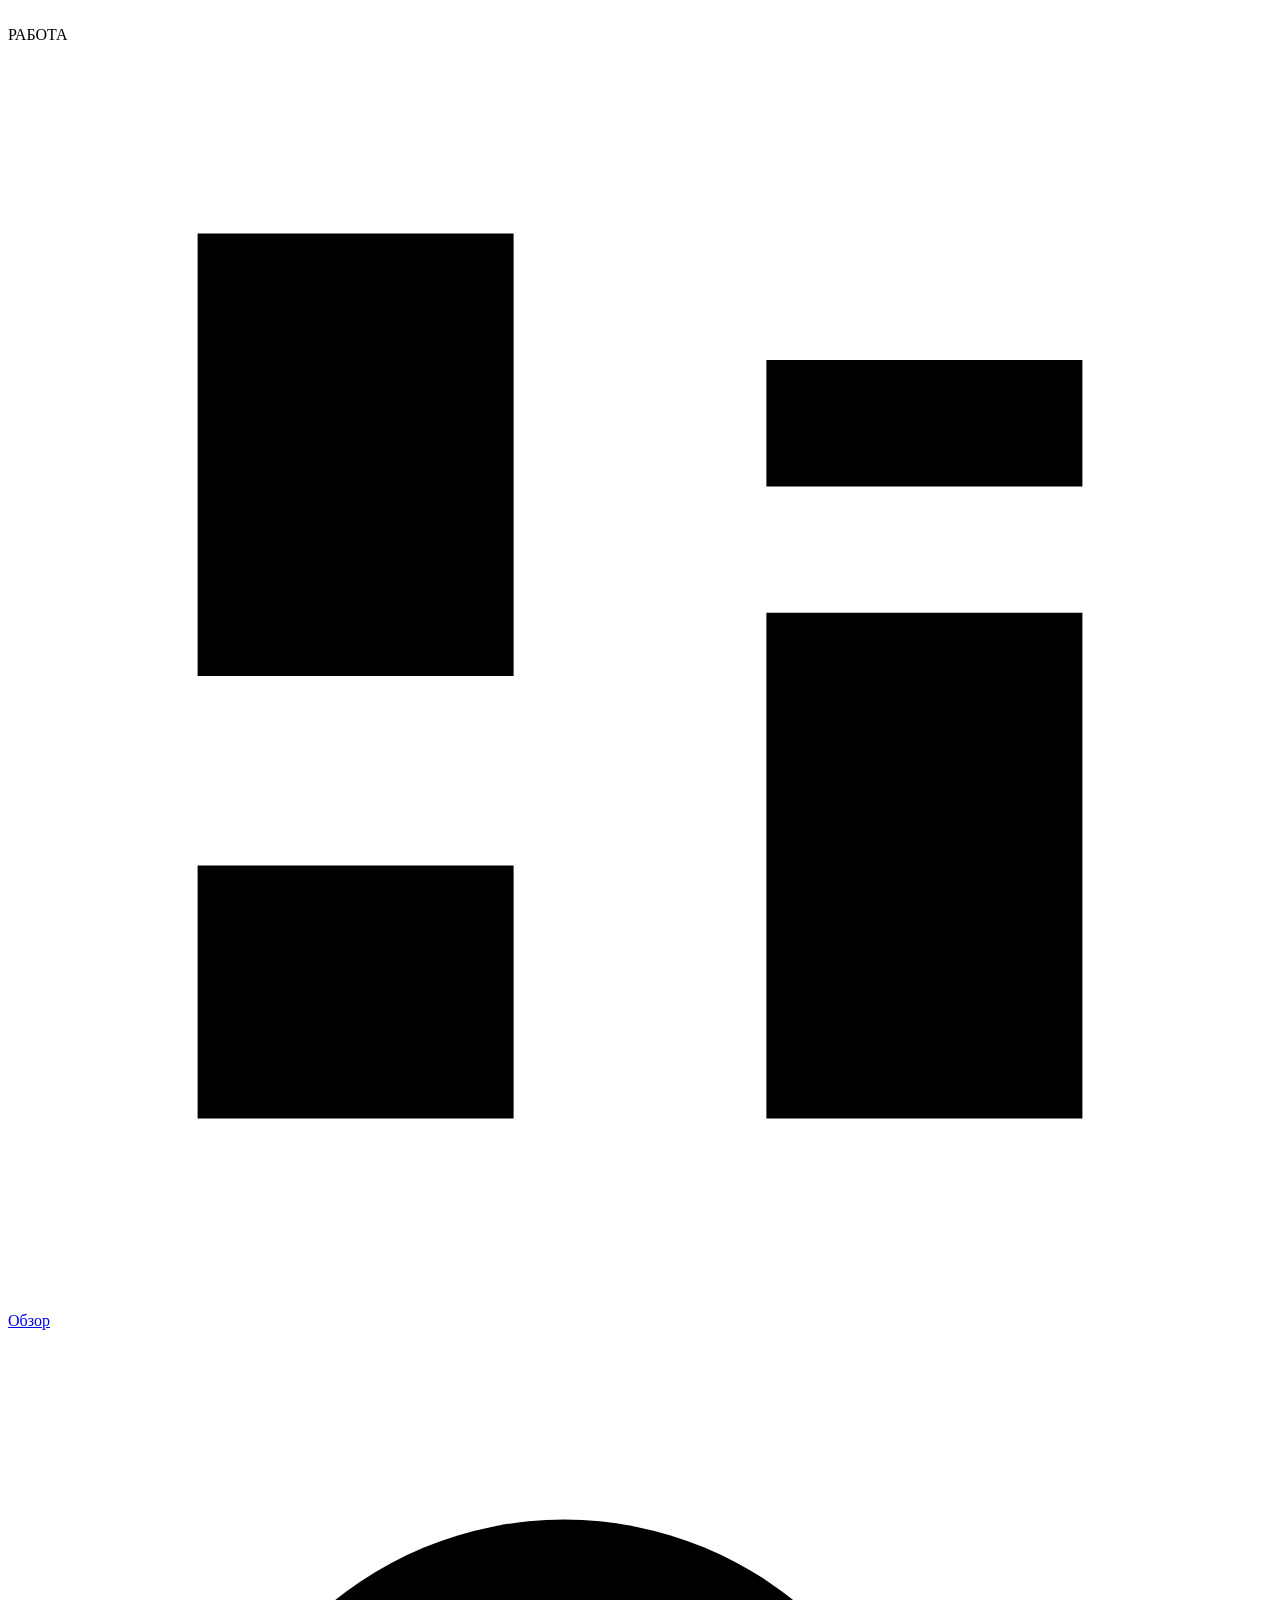
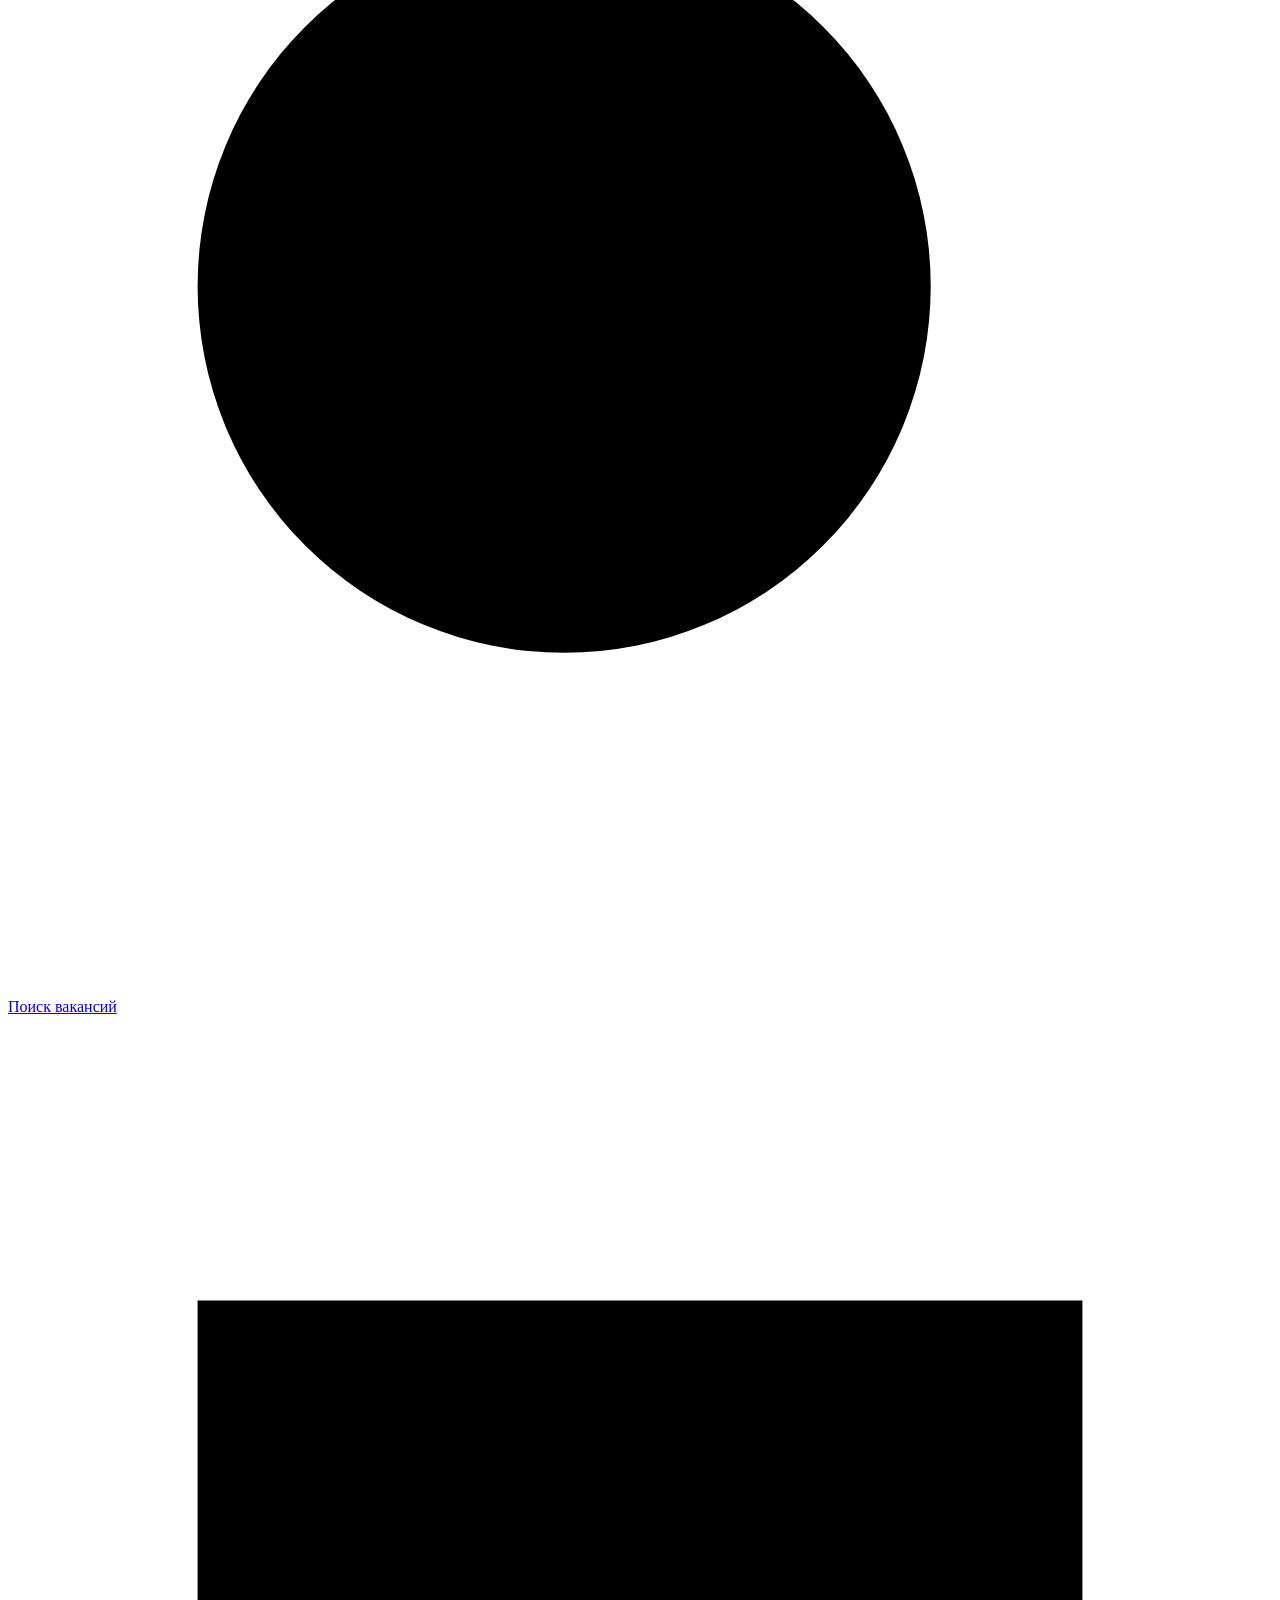
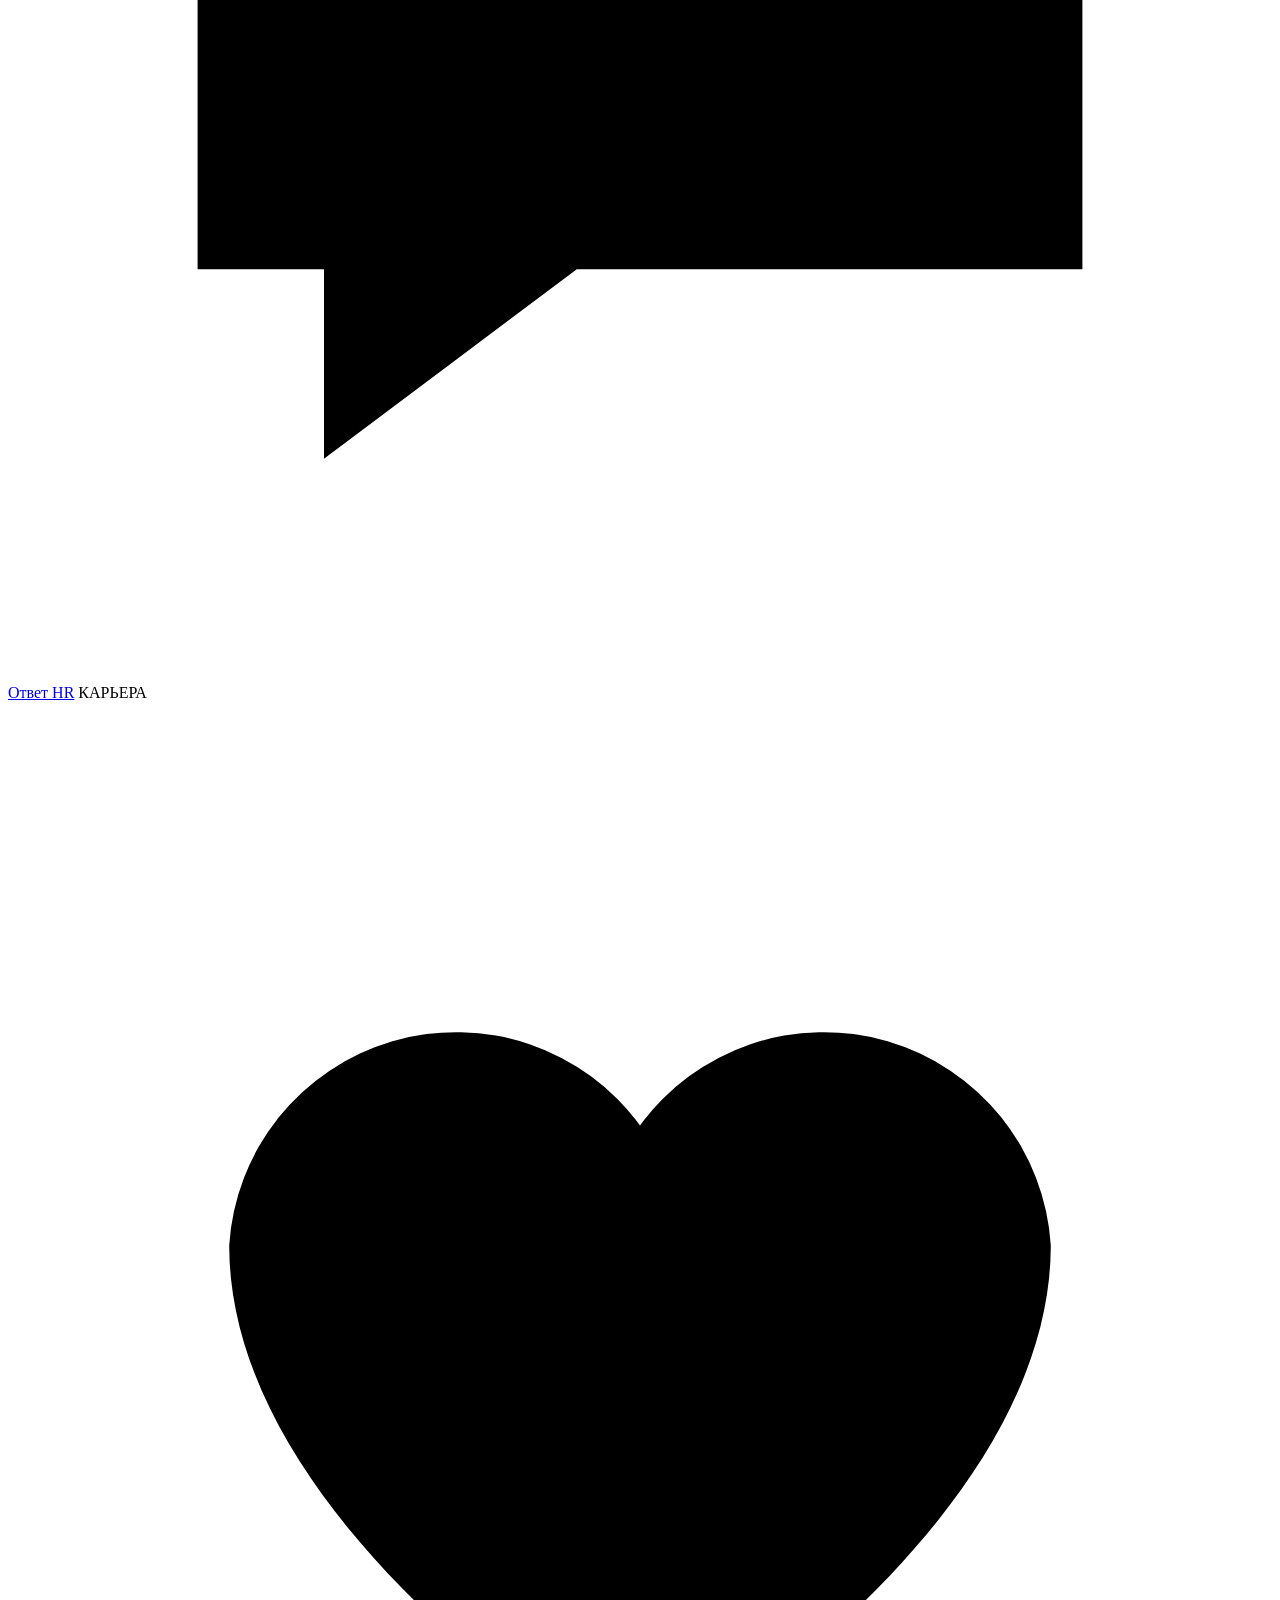
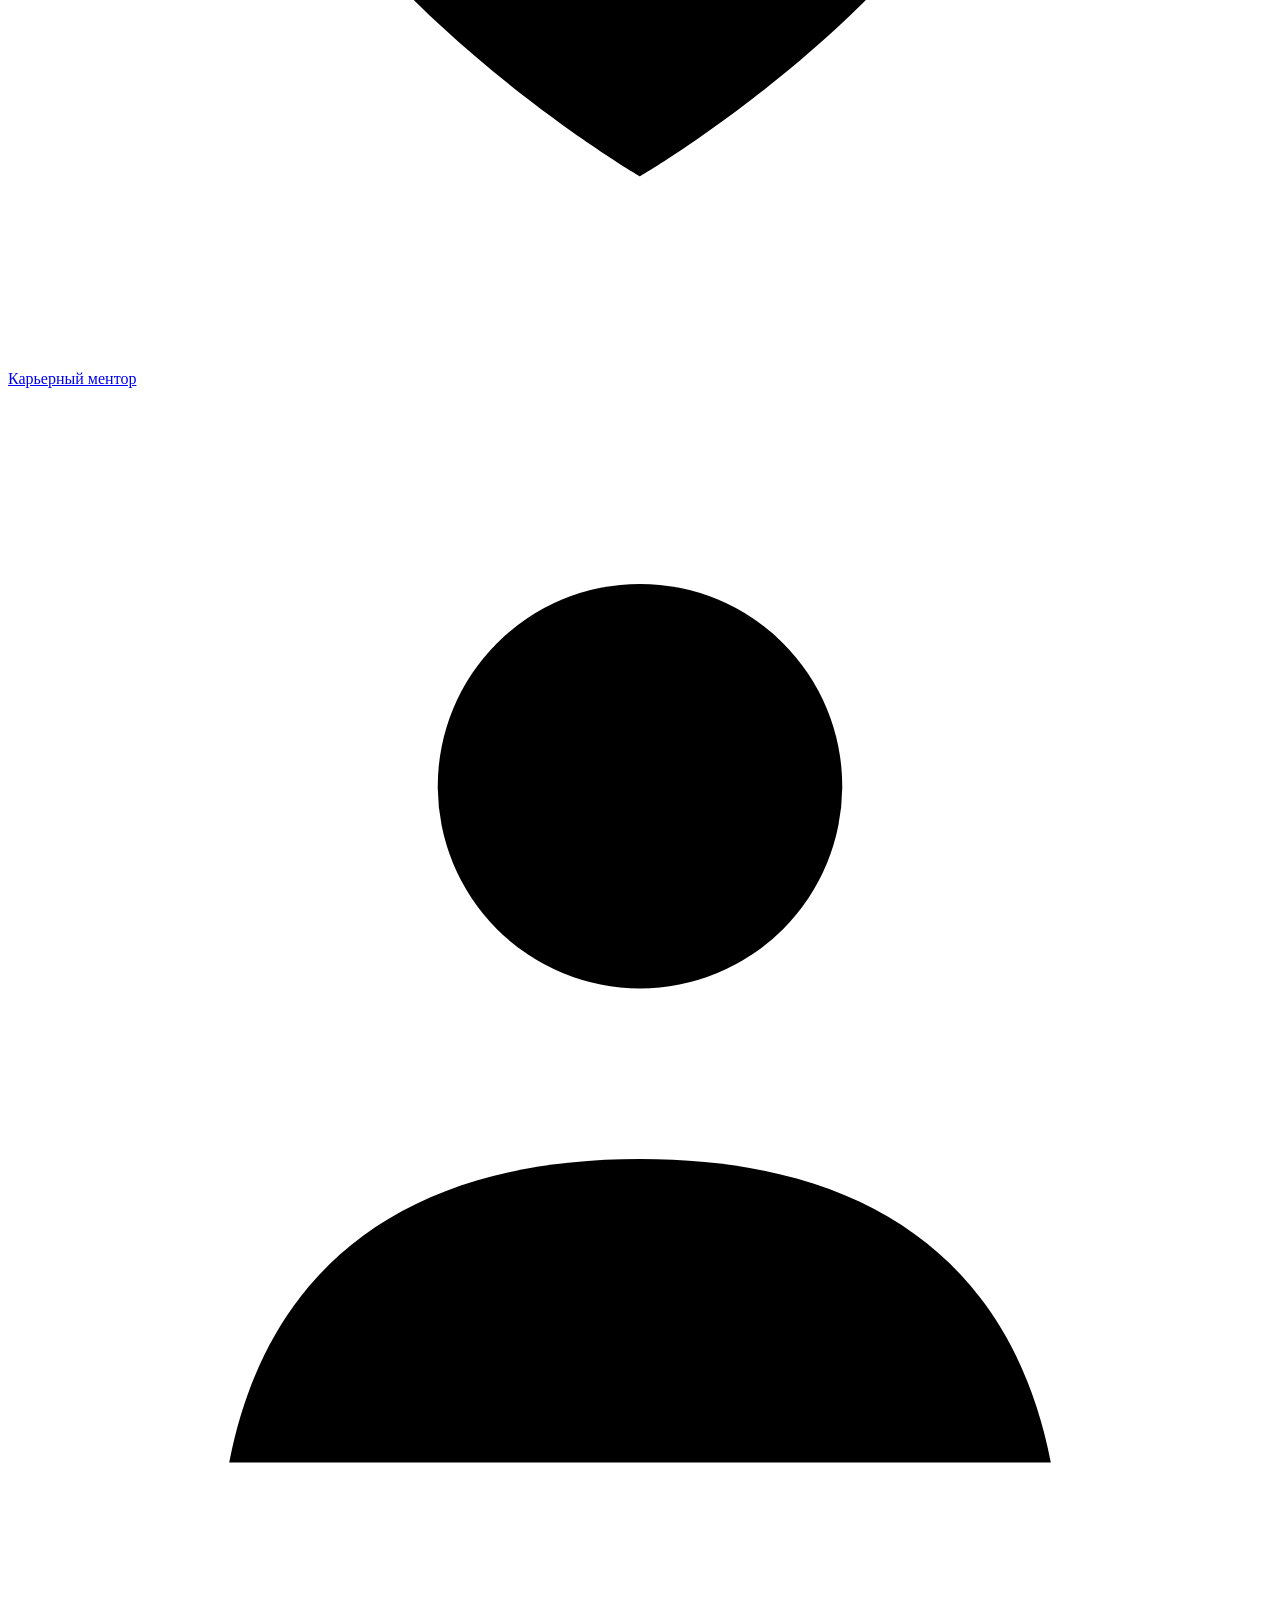
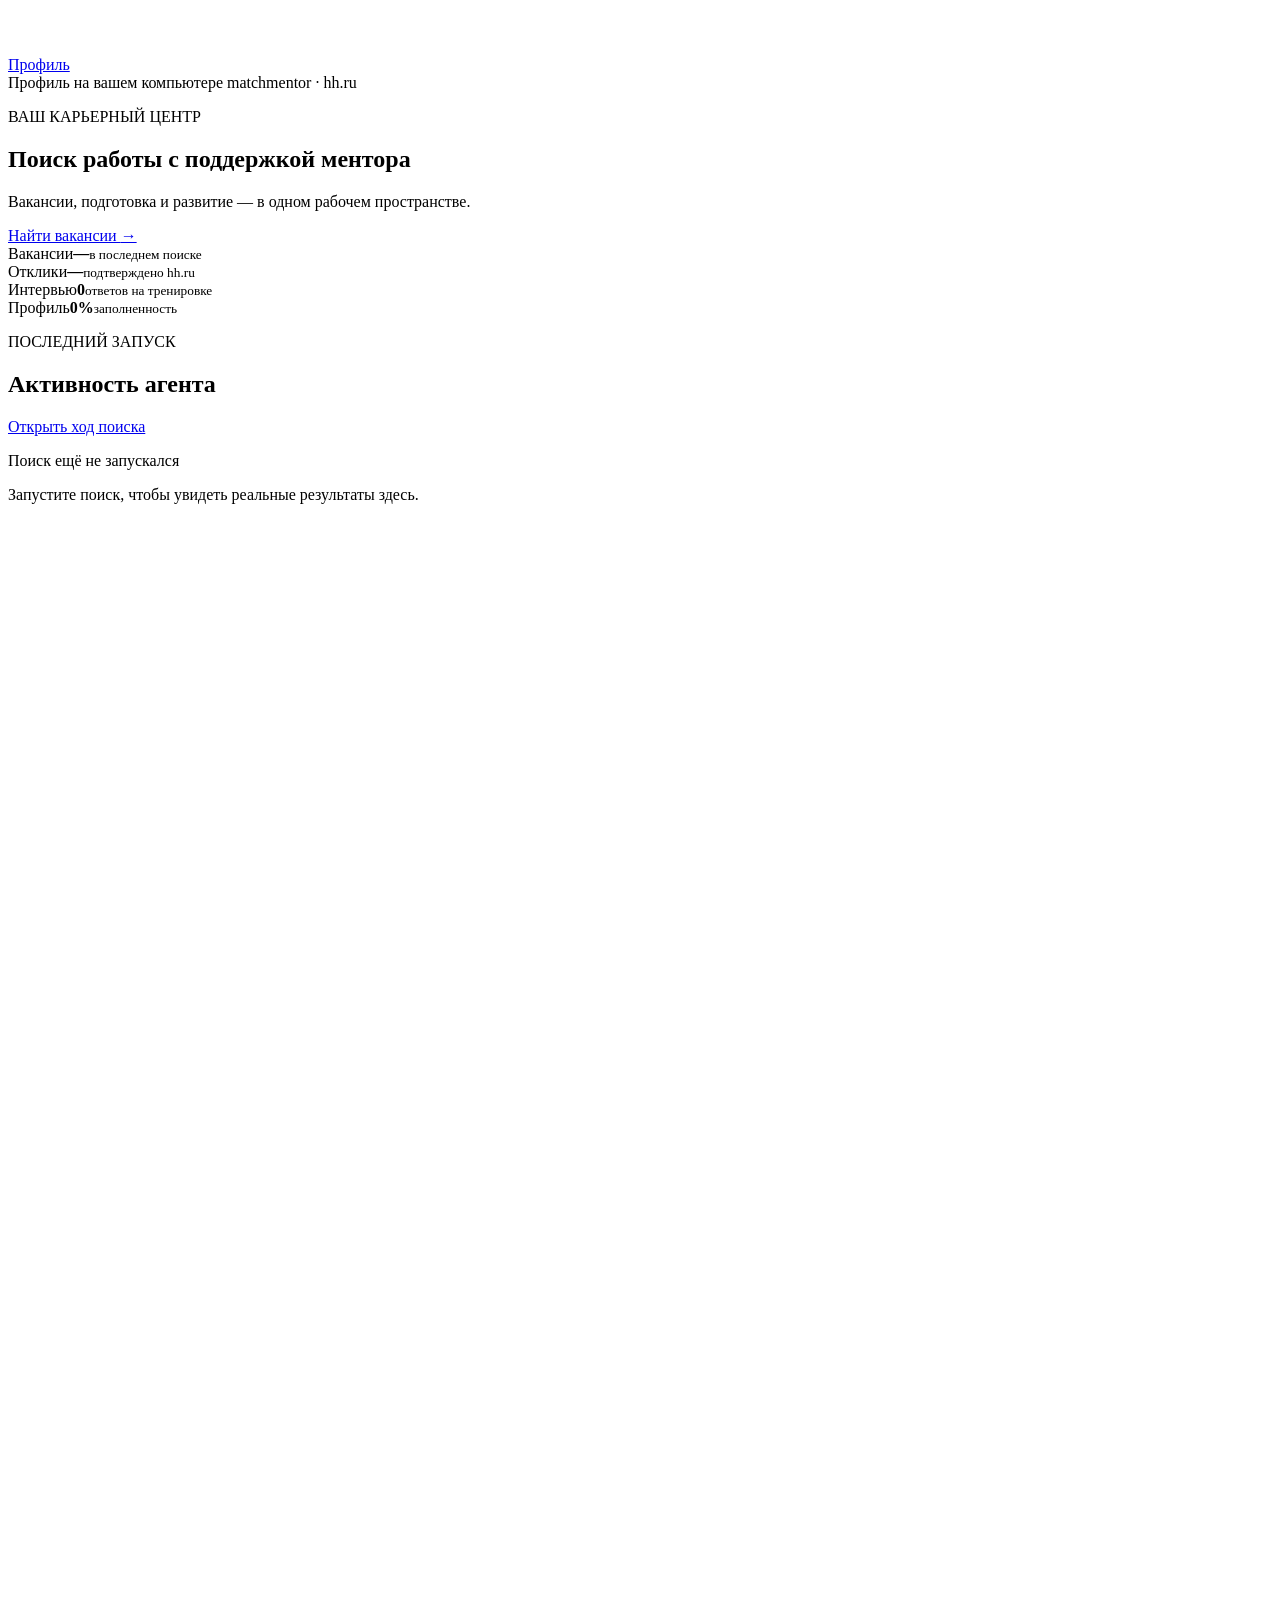
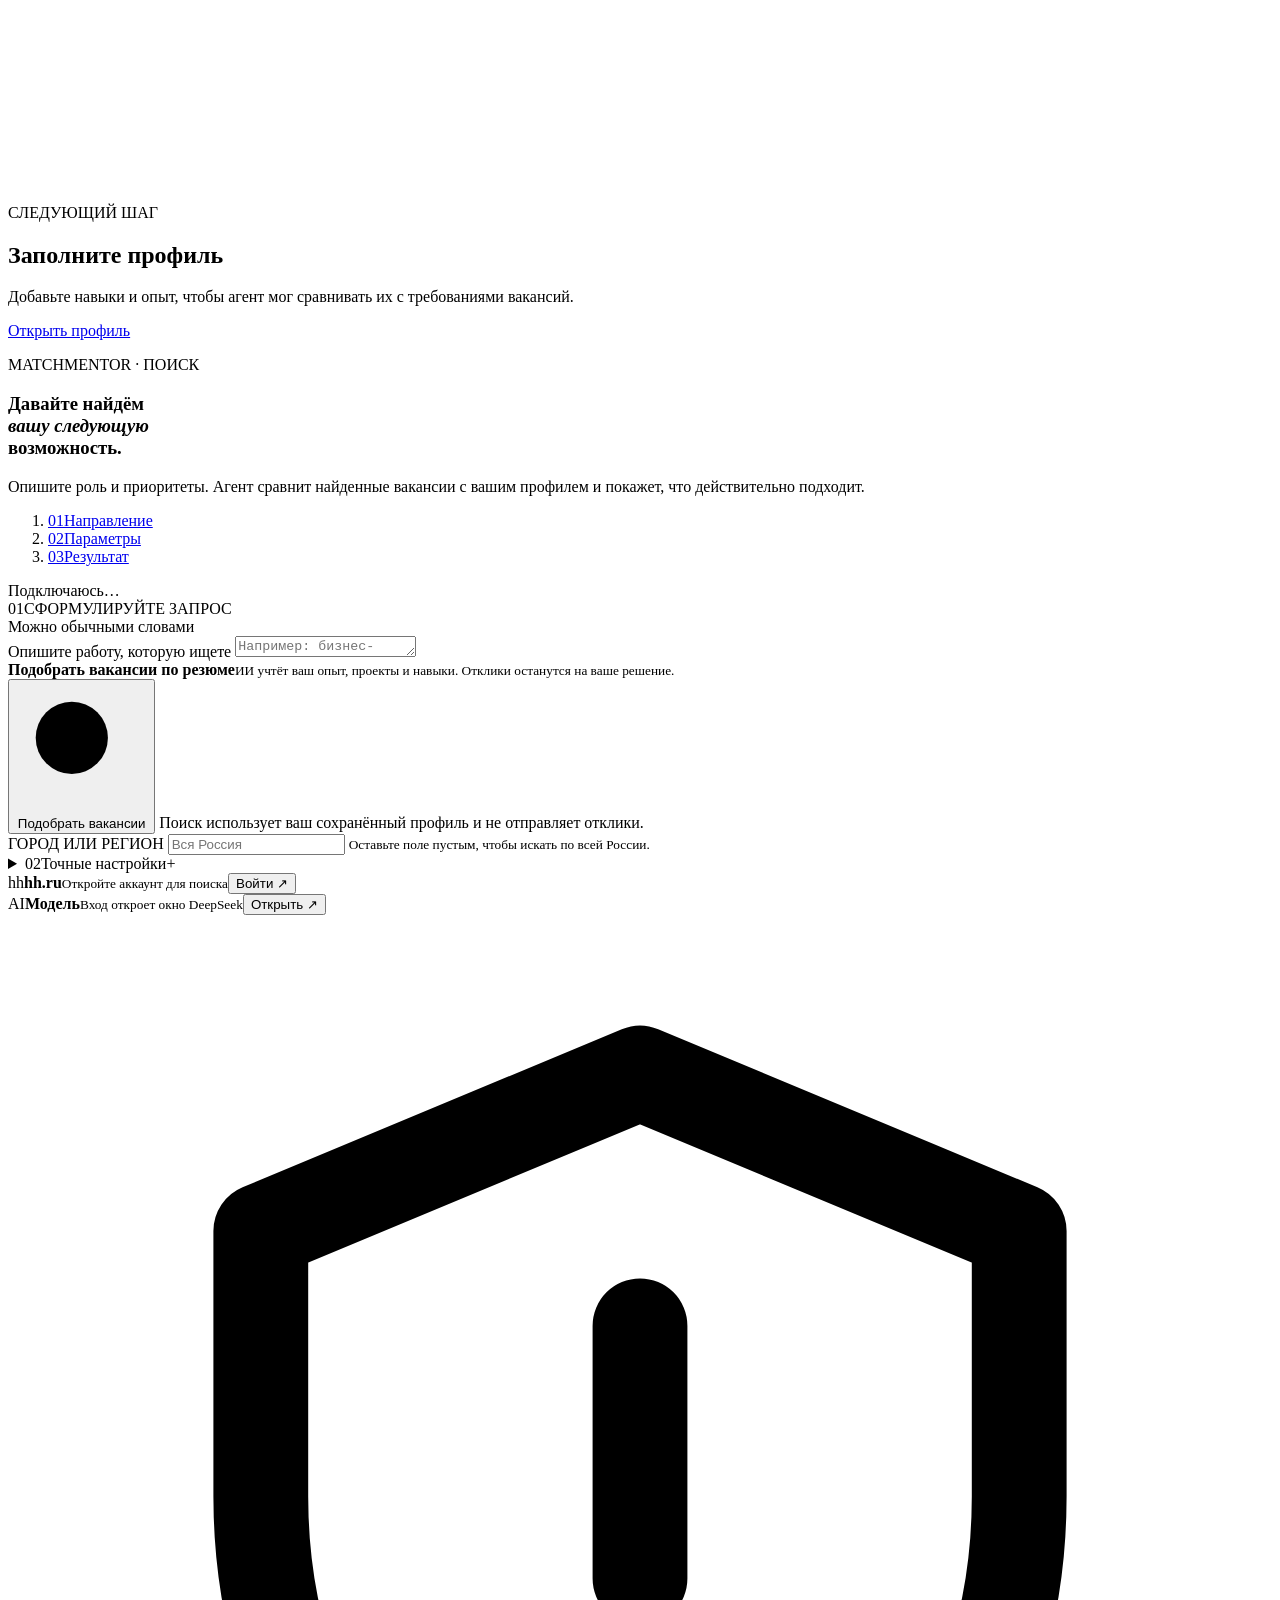
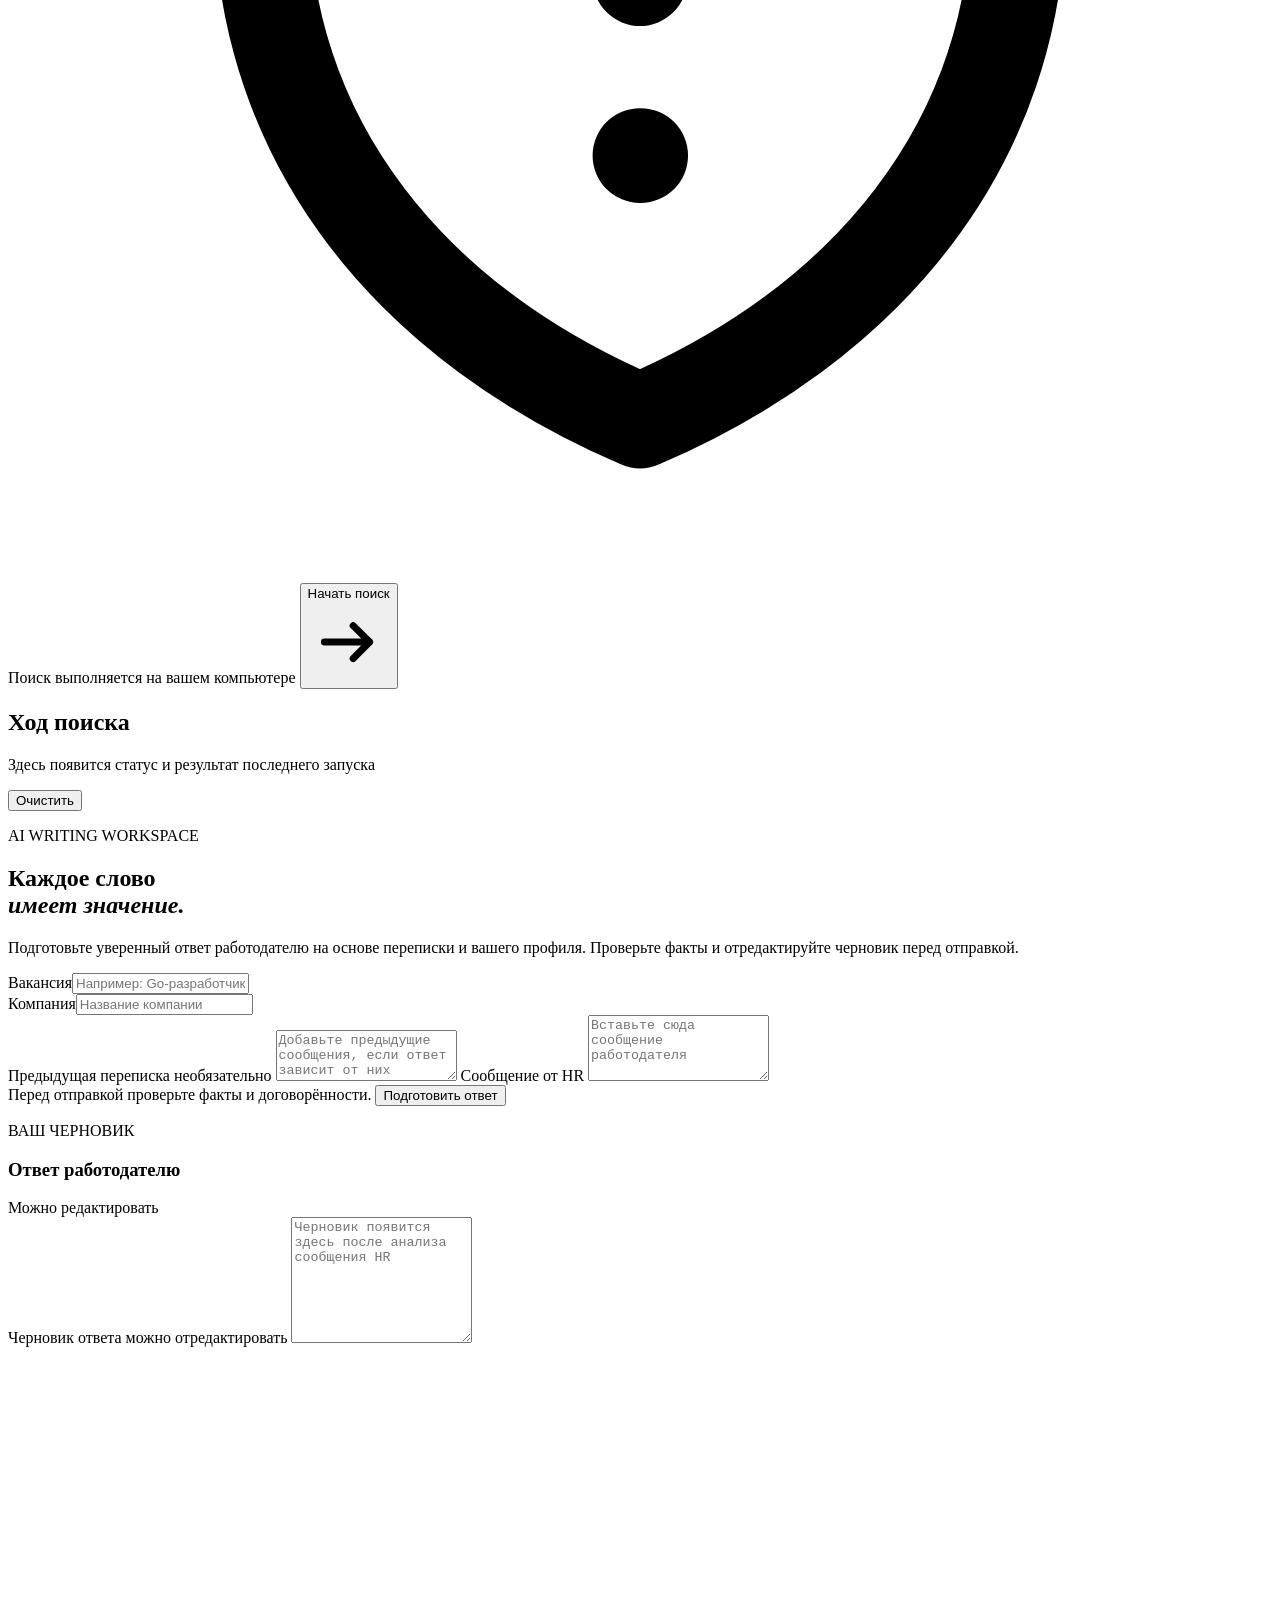
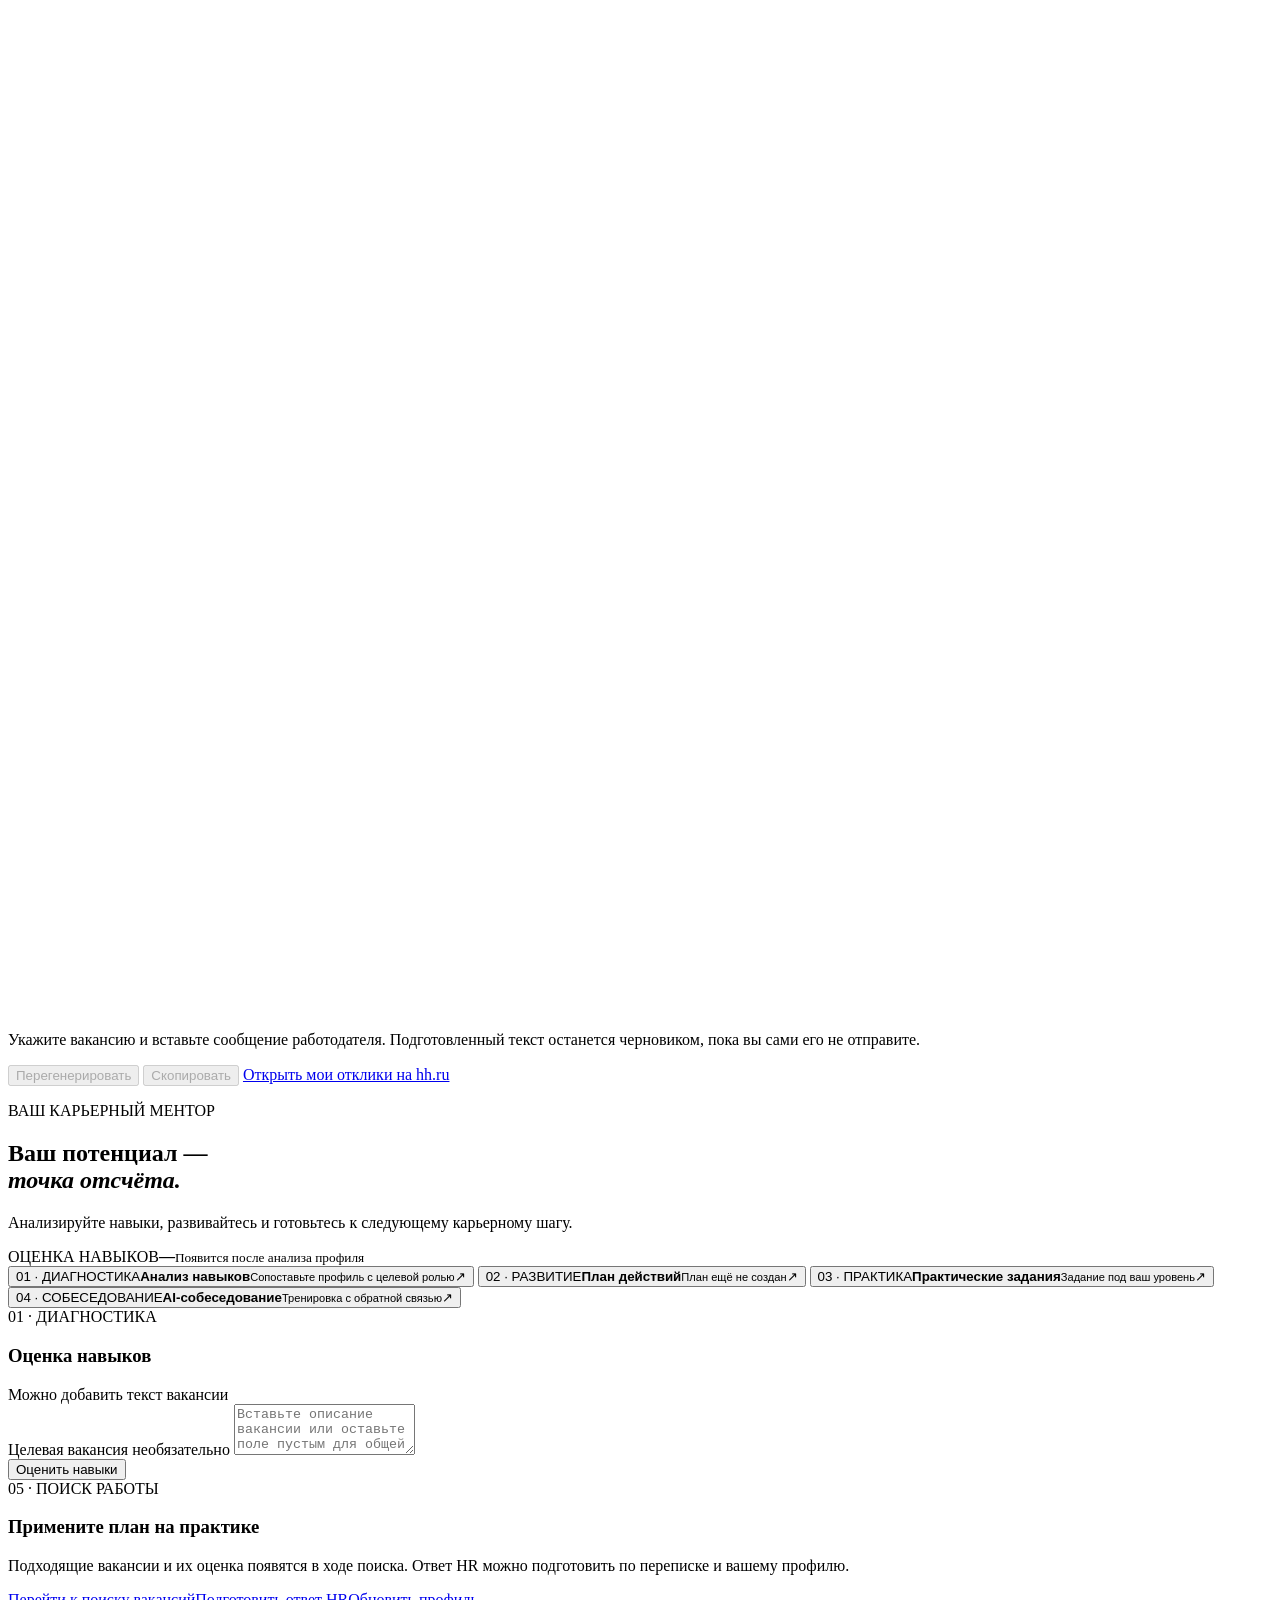
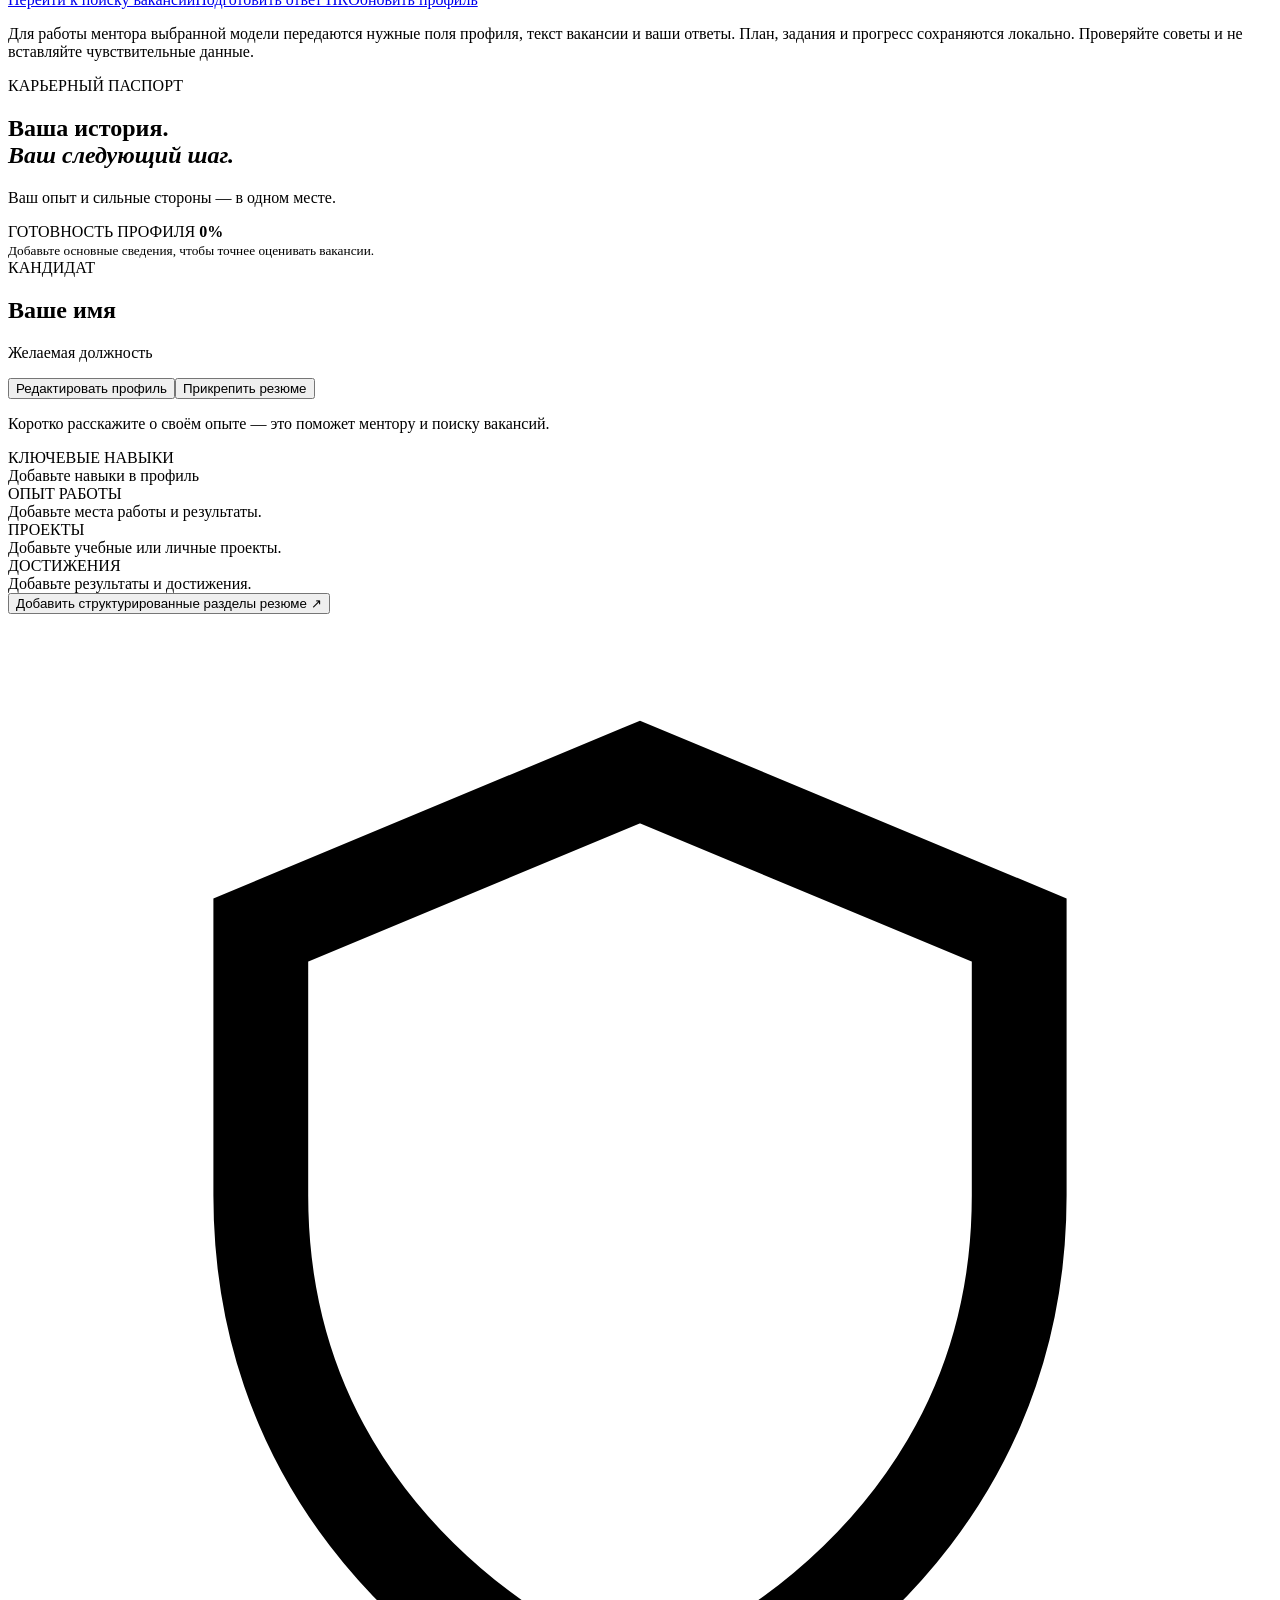
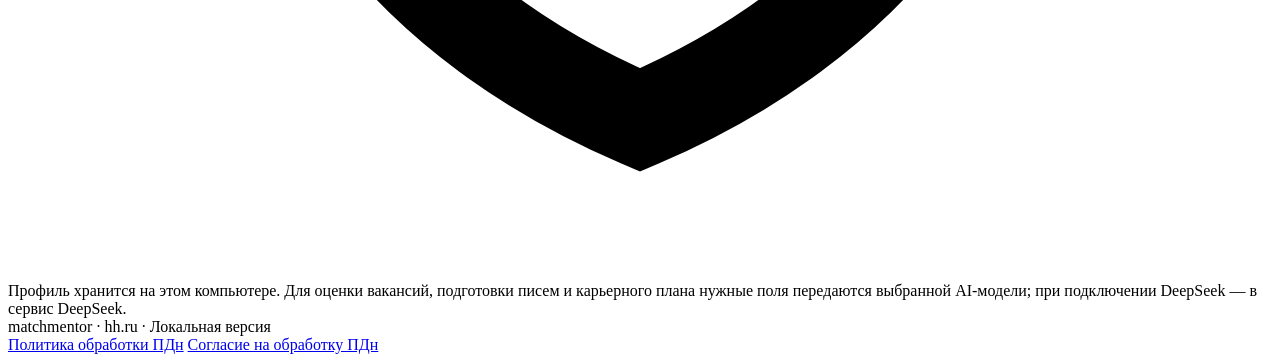
==== commit b1572737: "Improve manual and automatic application workflow" ====
--- a/internal/localui/static/index.html
+++ b/internal/localui/static/index.html
@@ -99,7 +99,15 @@
               </div>
               <form id="run-form">
                 <label class="visually-hidden" for="task">Опишите работу, которую ищете</label>
-                <textarea class="search-query" id="task" name="task" rows="3" maxlength="2000" placeholder="Опишите работу, которую ищете…" required></textarea>
+                <textarea class="search-query" id="task" name="task" rows="1" maxlength="2000" placeholder="Например: бизнес-аналитик или продуктовый аналитик…" required></textarea>
+                <div class="resume-match-panel">
+                  <div class="resume-match-copy"><strong>Подобрать вакансии по резюме</strong><small>ИИ учтёт ваш опыт, проекты и навыки. Отклики останутся на ваше решение.</small></div>
+                  <button class="button button-secondary" id="match-resume-button" type="button" aria-describedby="resume-match-hint">
+                    <svg viewBox="0 0 20 20" aria-hidden="true"><circle cx="8.5" cy="8.5" r="5.5"/><path d="m12.5 12.5 4 4M6 8.5h5M8.5 6v5"/></svg>
+                    Подобрать вакансии
+                  </button>
+                  <span class="visually-hidden" id="resume-match-hint">Поиск использует ваш сохранённый профиль и не отправляет отклики.</span>
+                </div>
                 <div class="search-filters">
                   <div class="search-filter">
                     <label class="field-label" for="city">ГОРОД ИЛИ РЕГИОН</label>
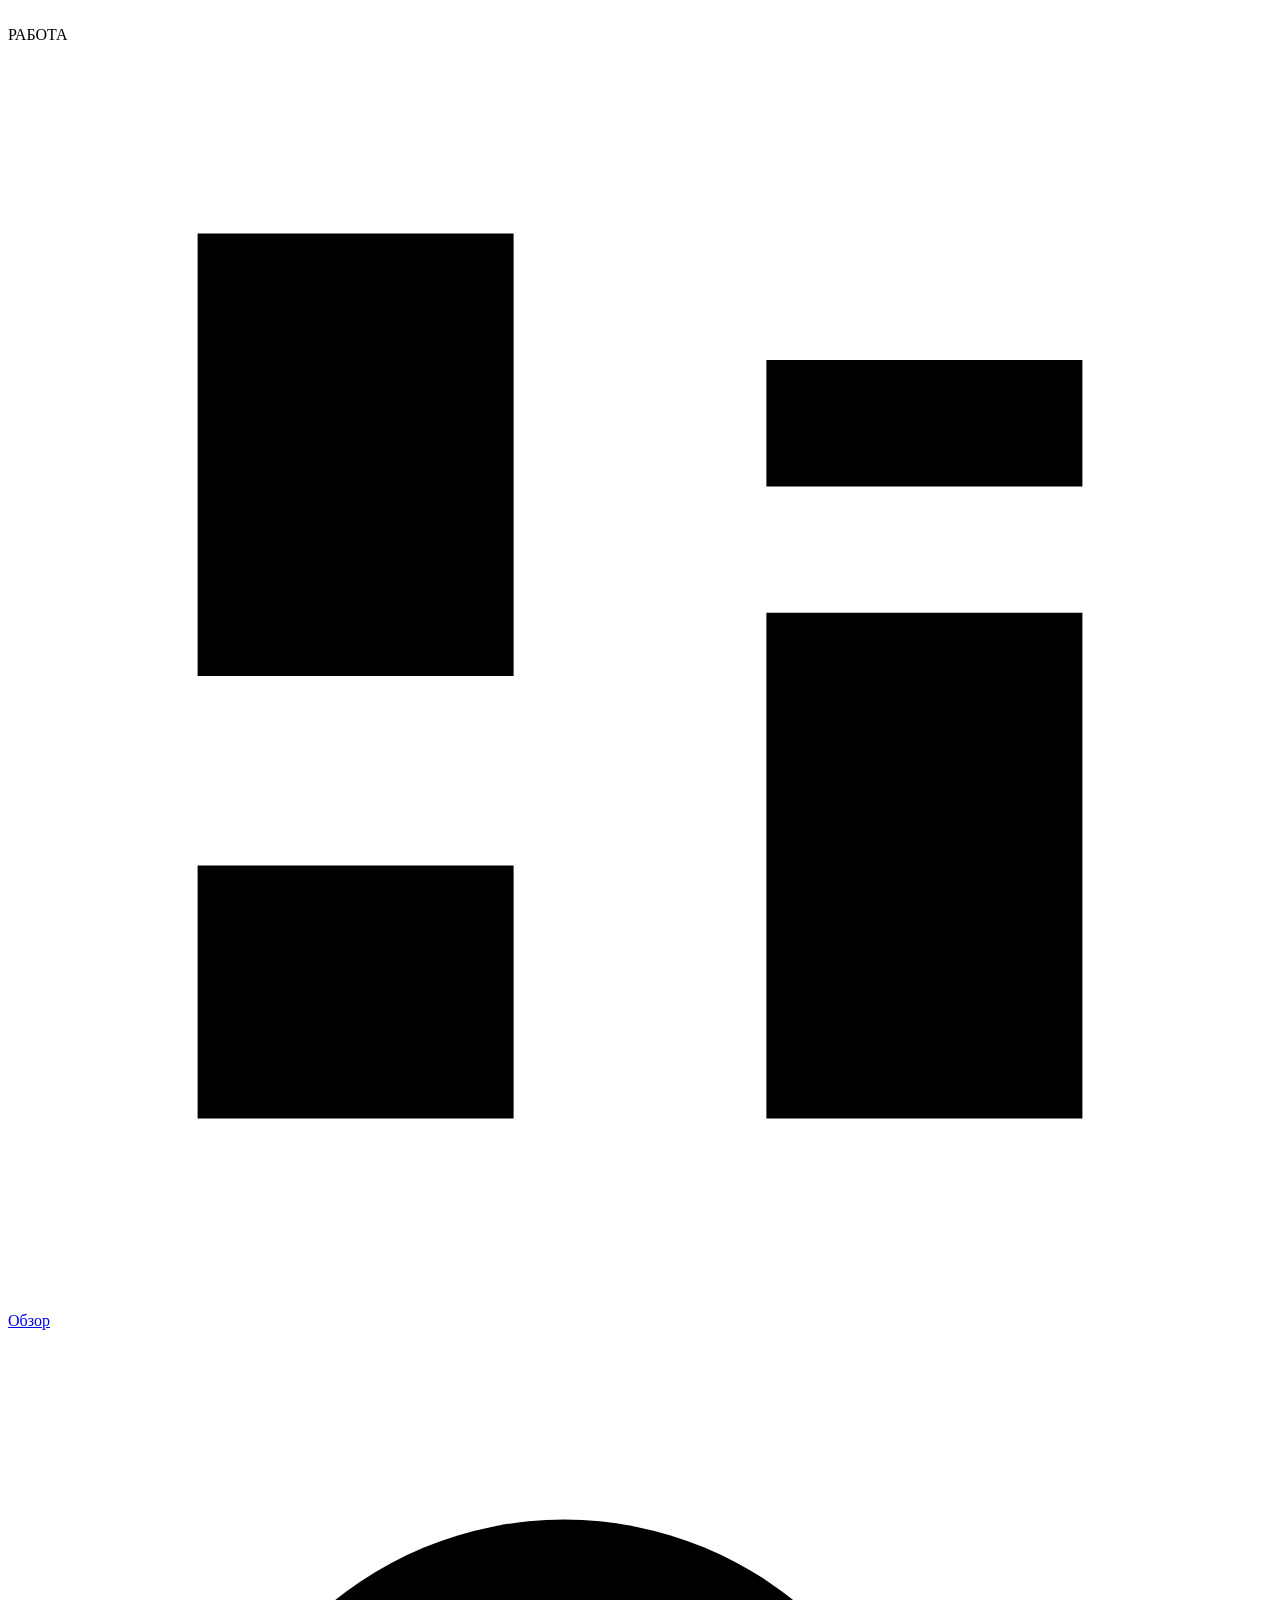
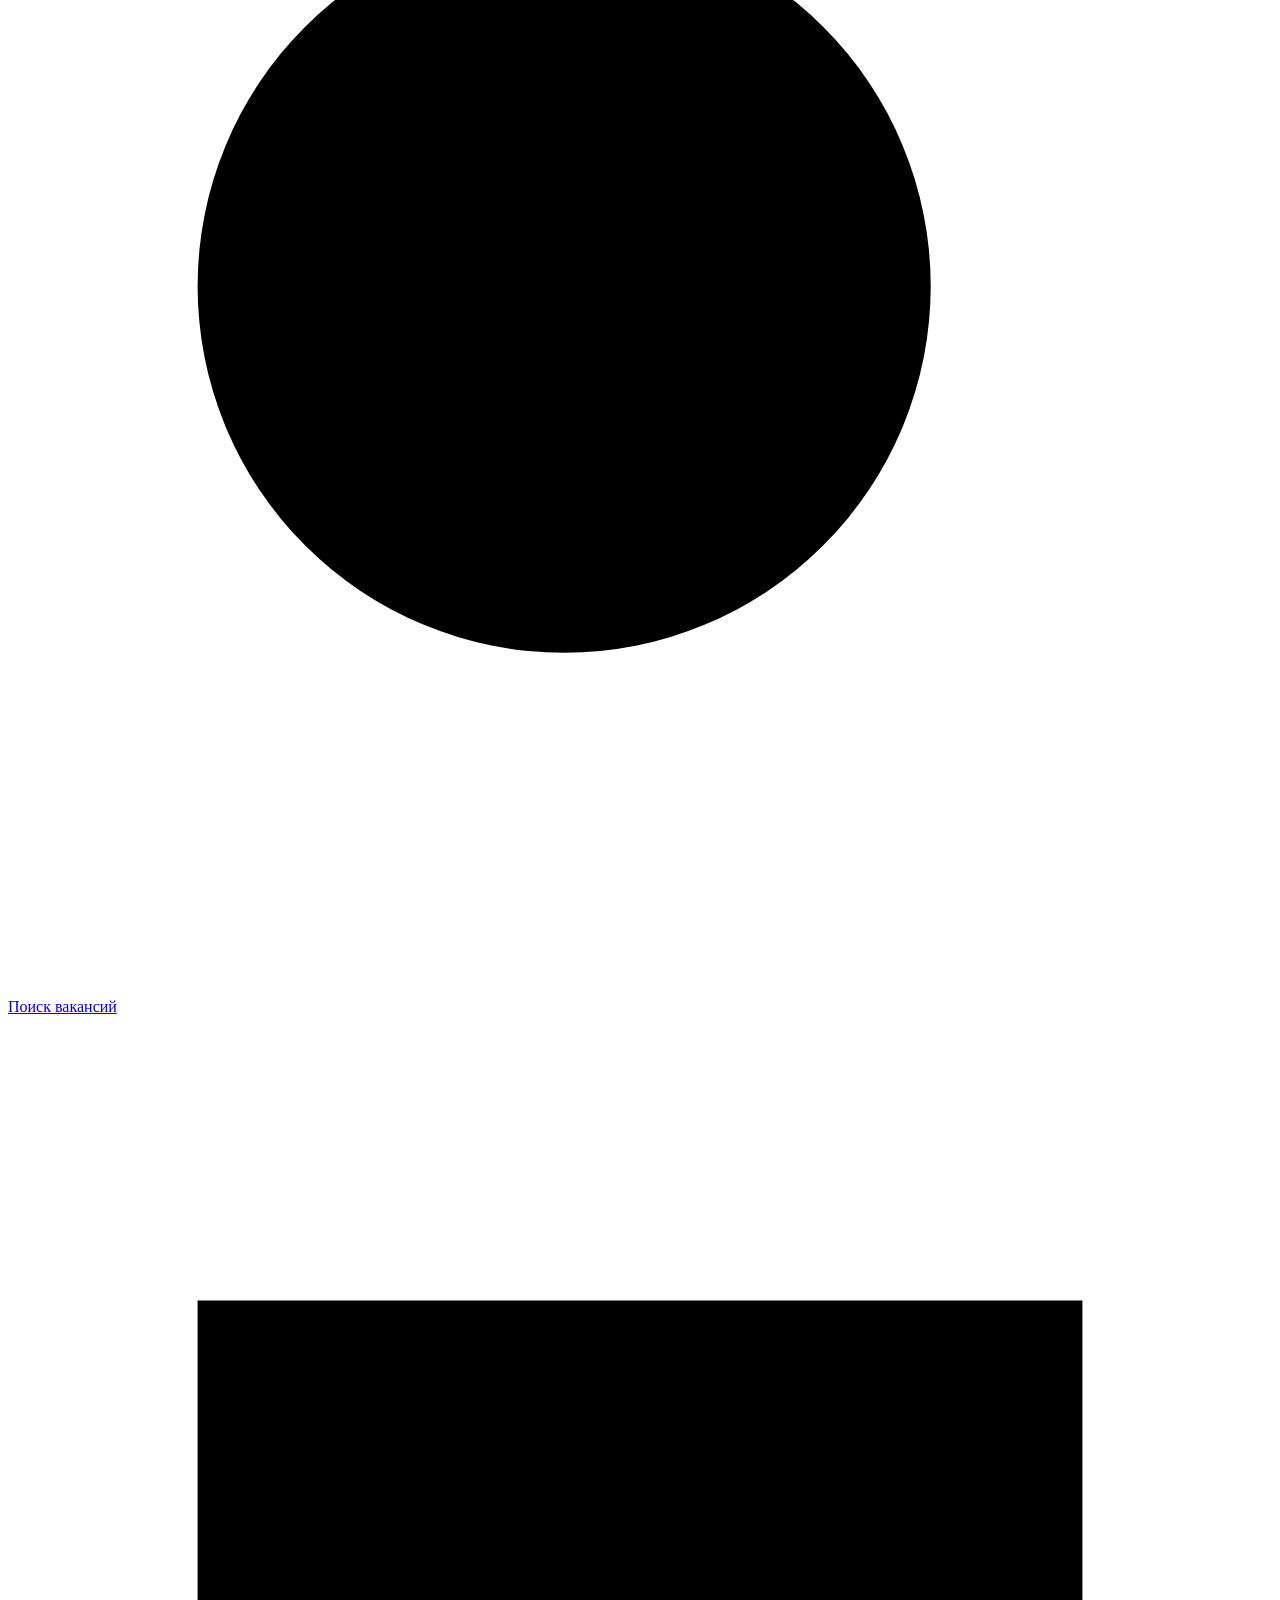
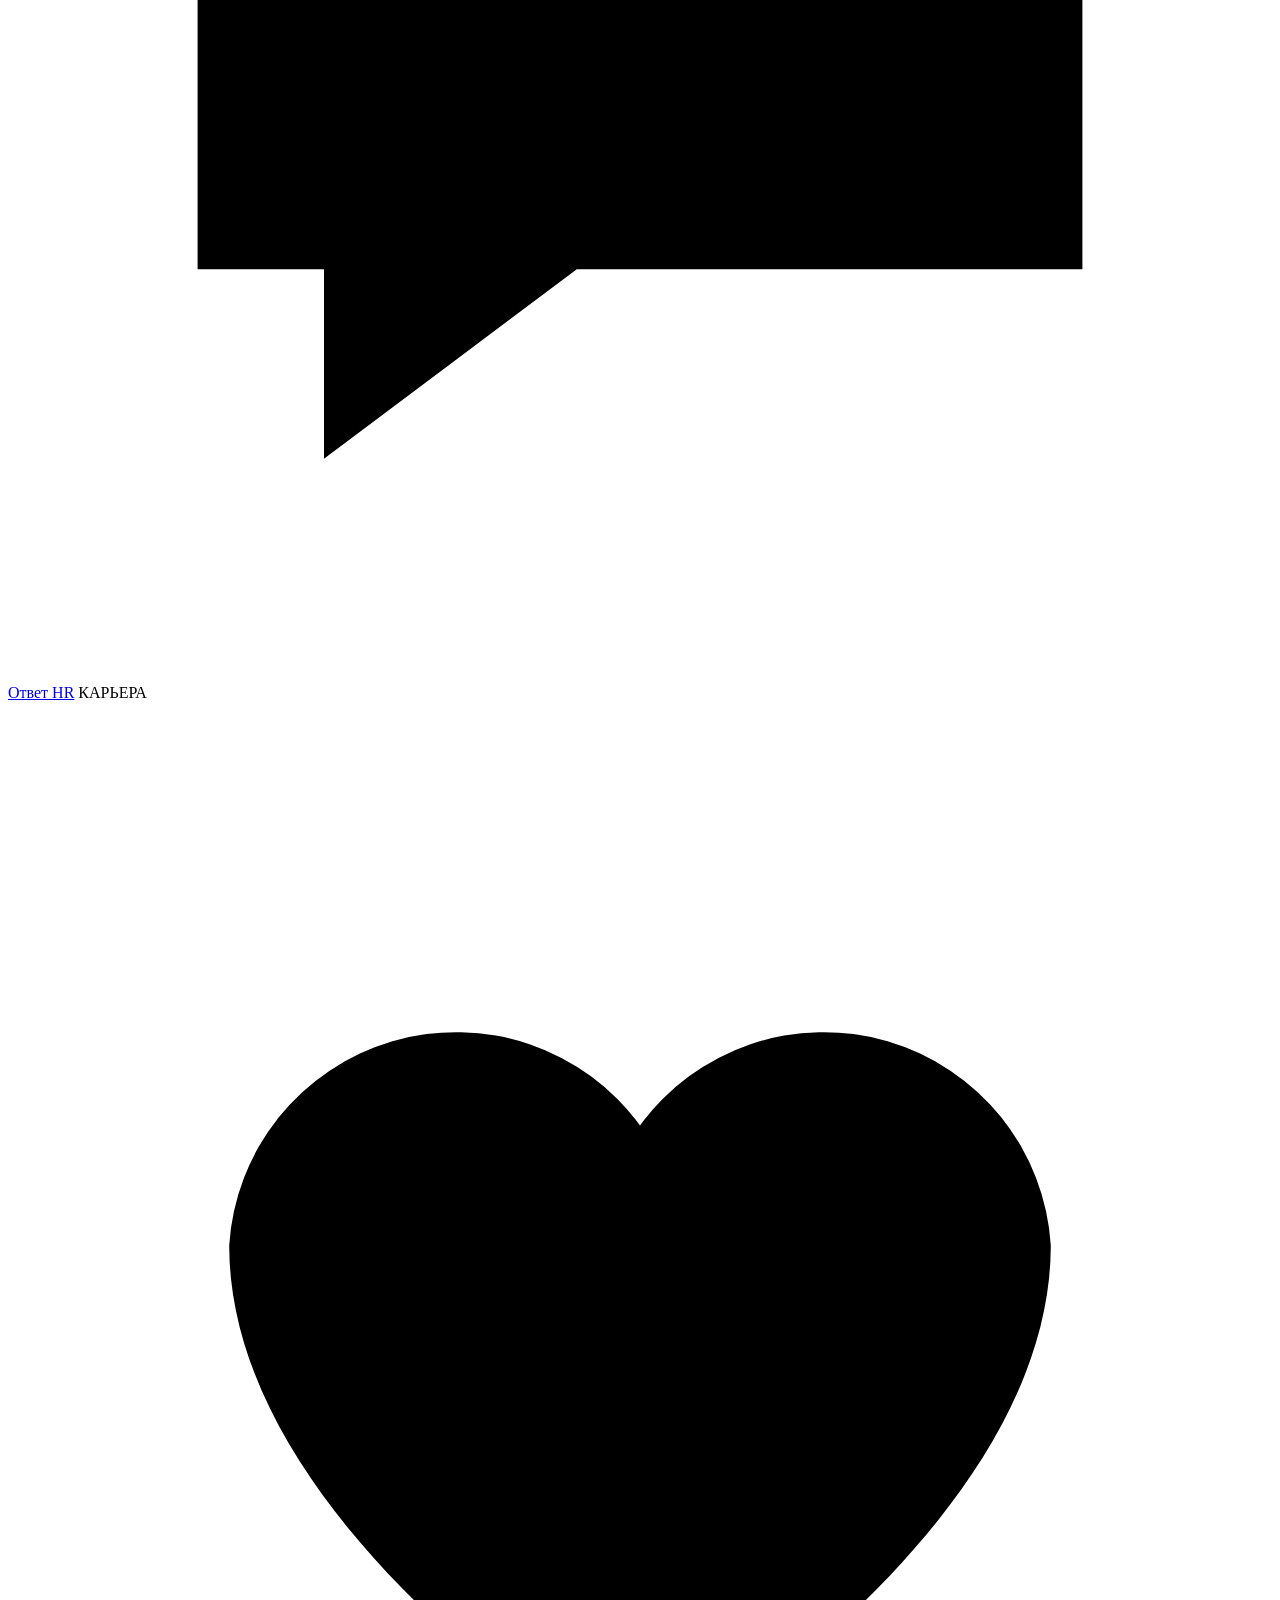
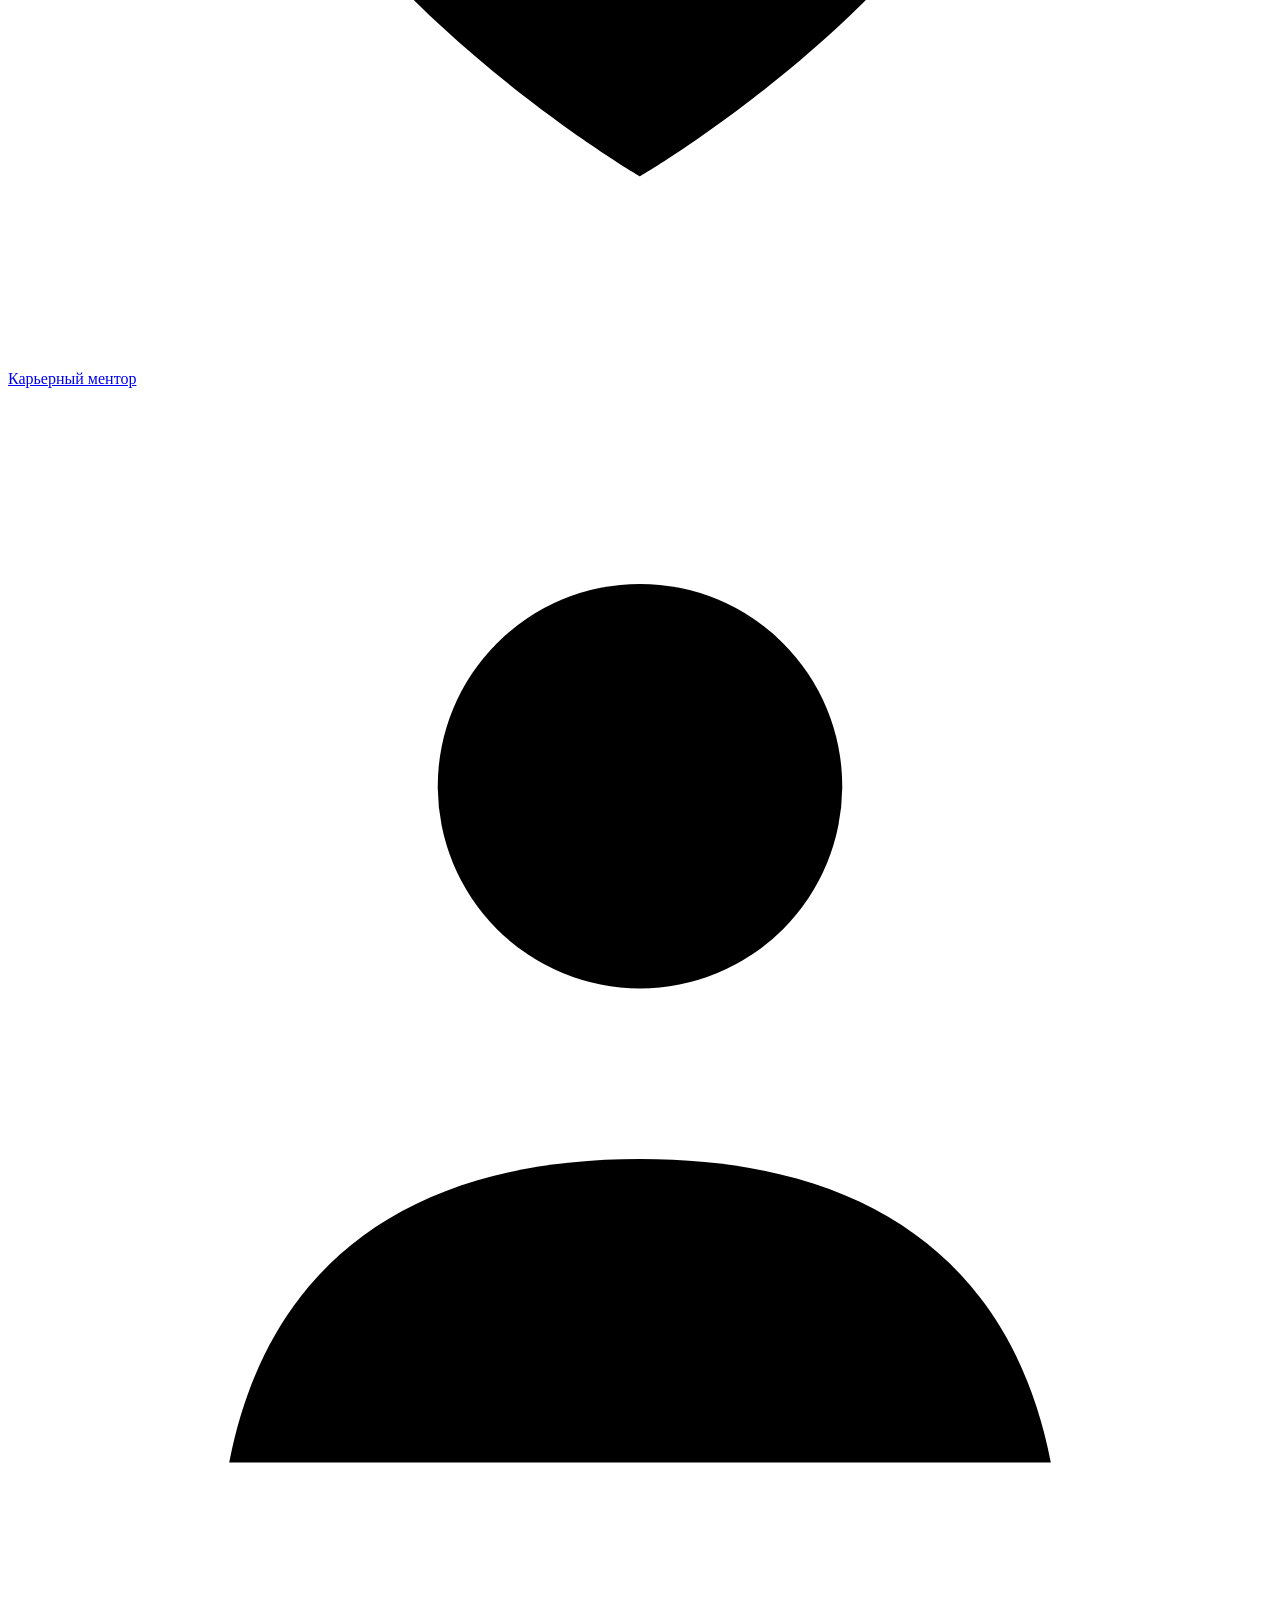
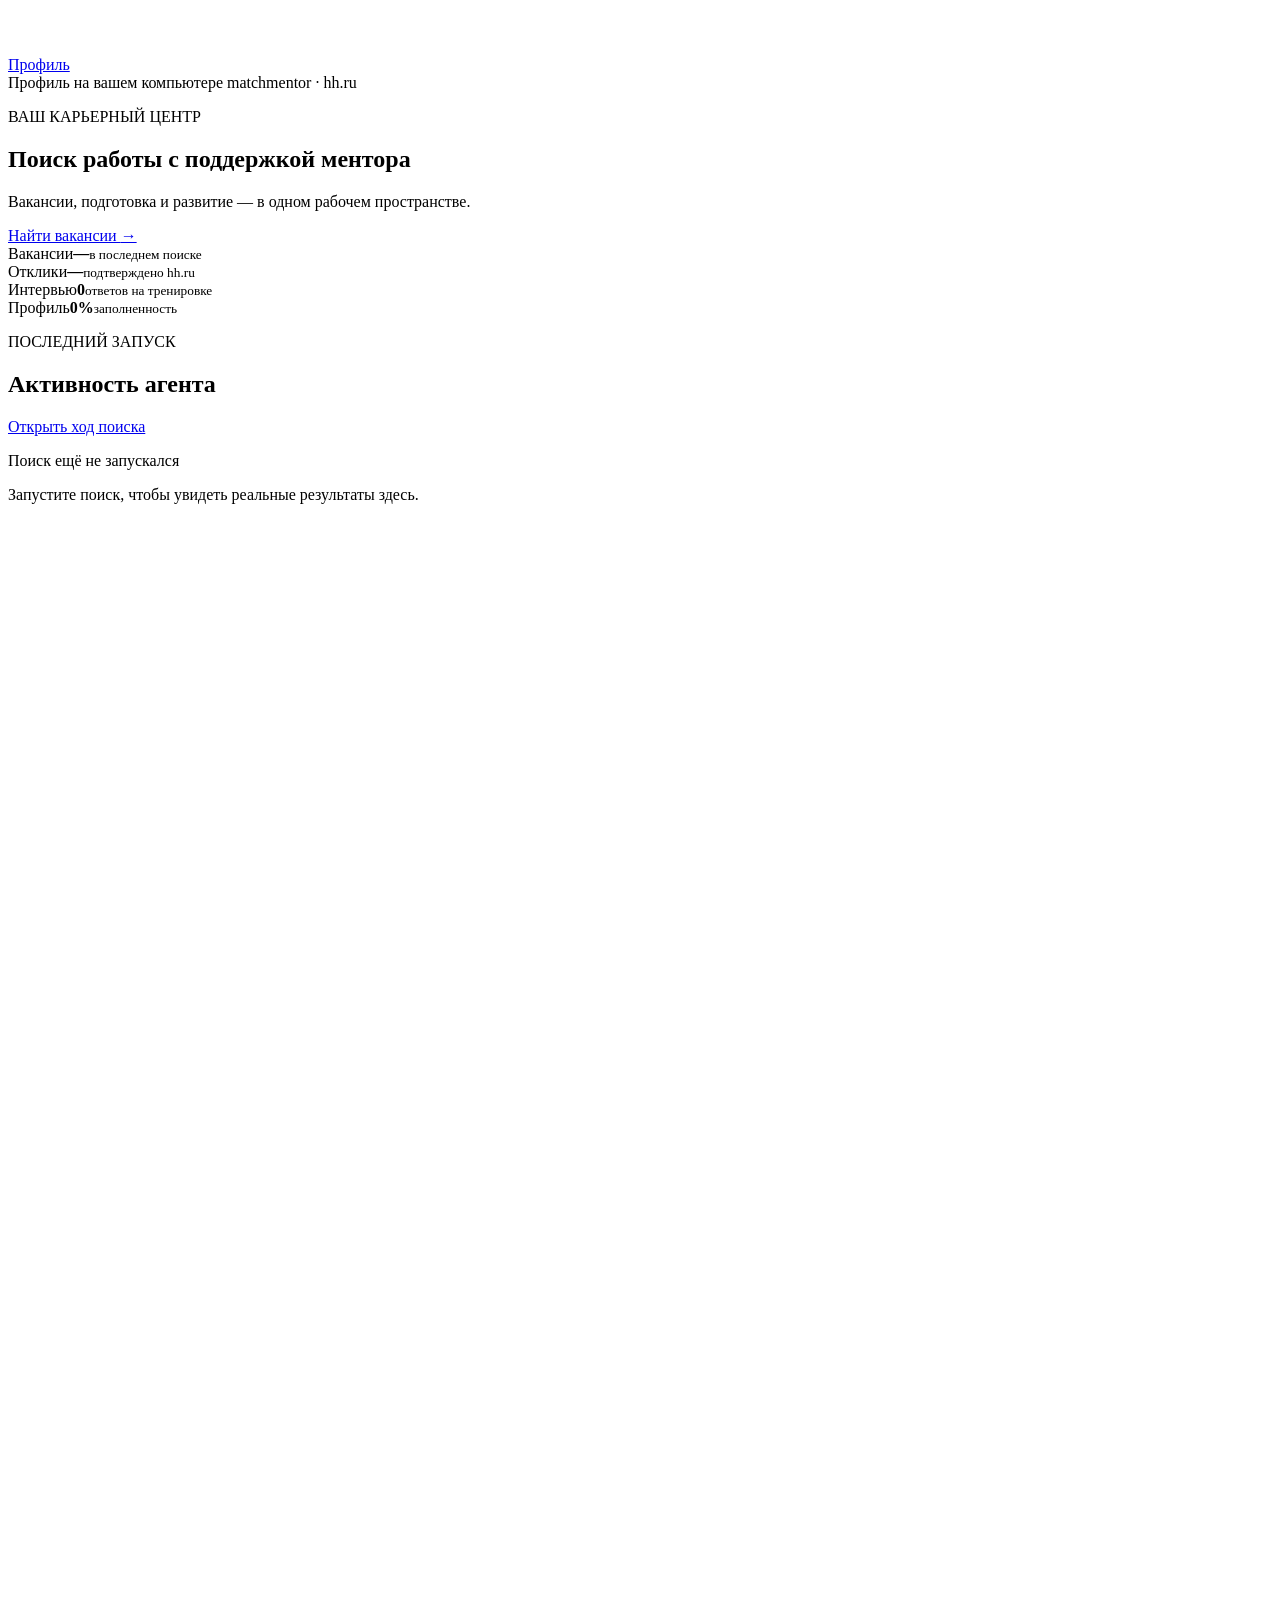
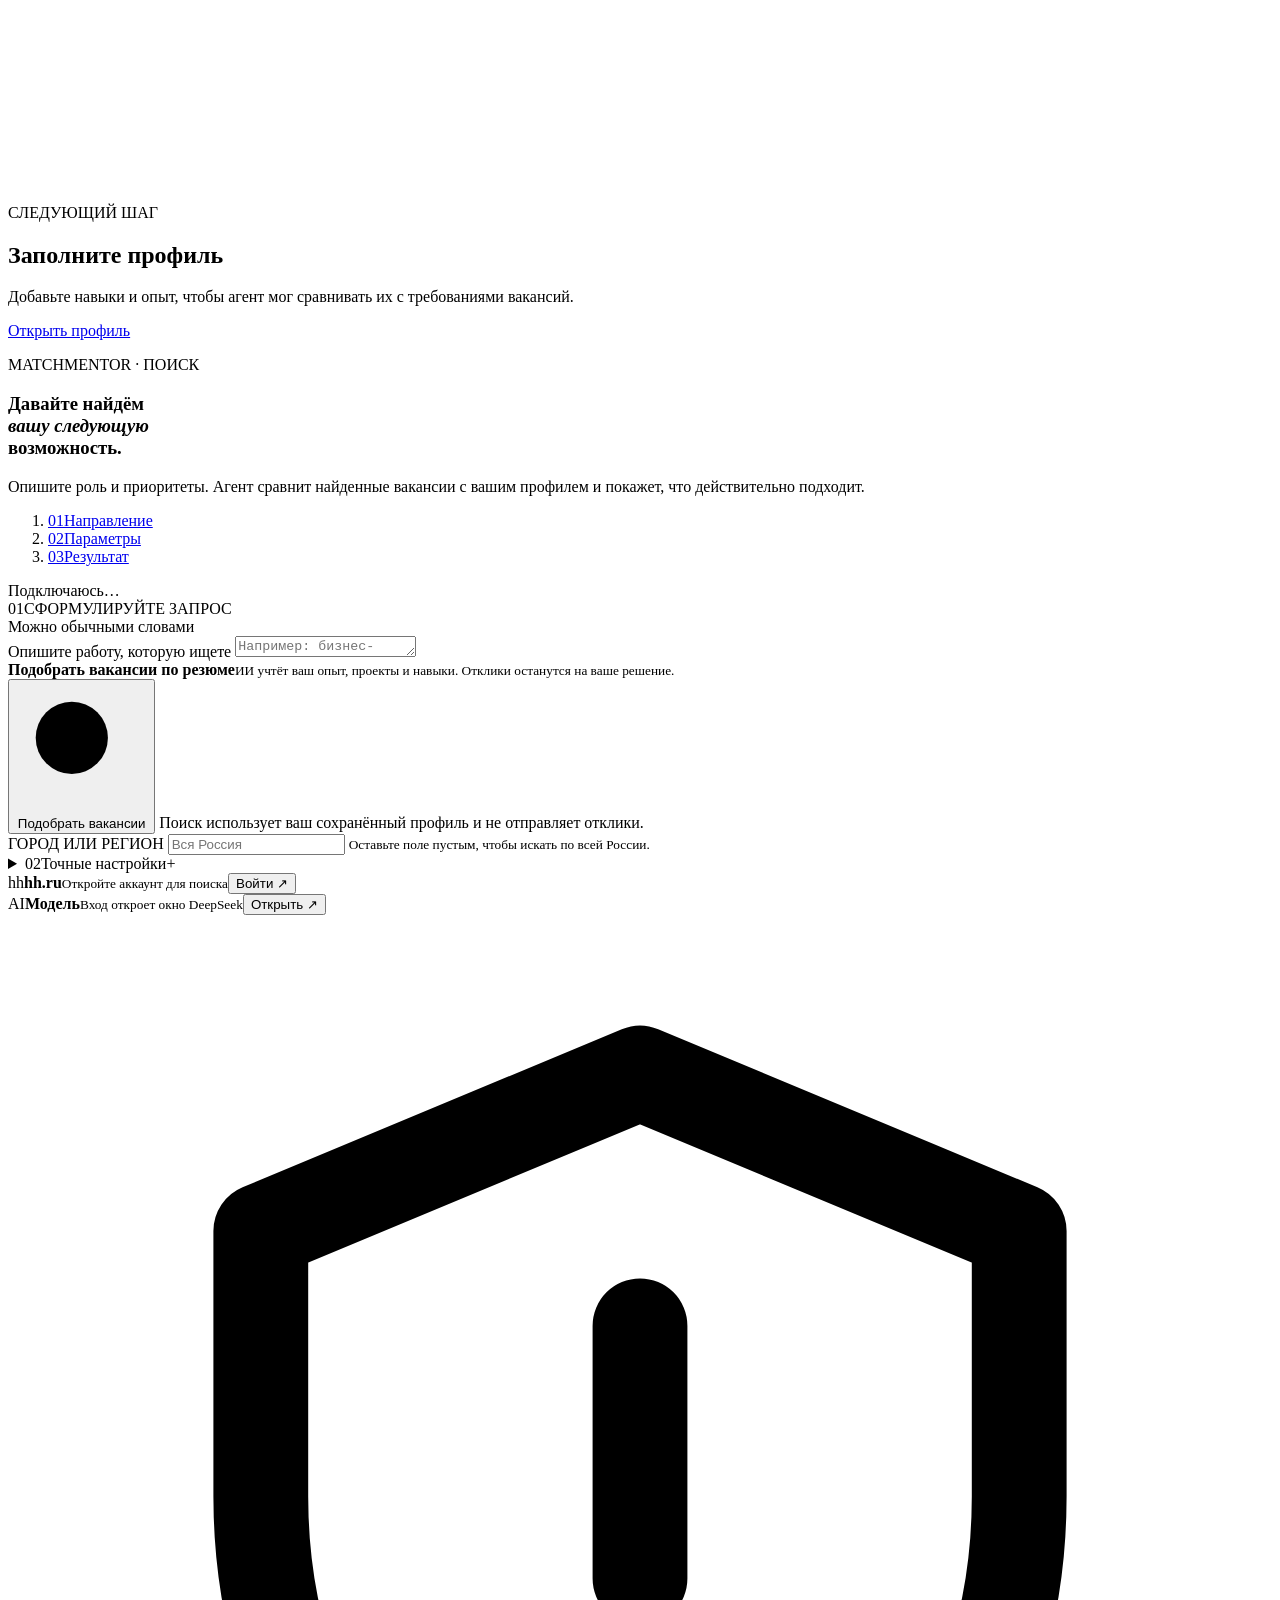
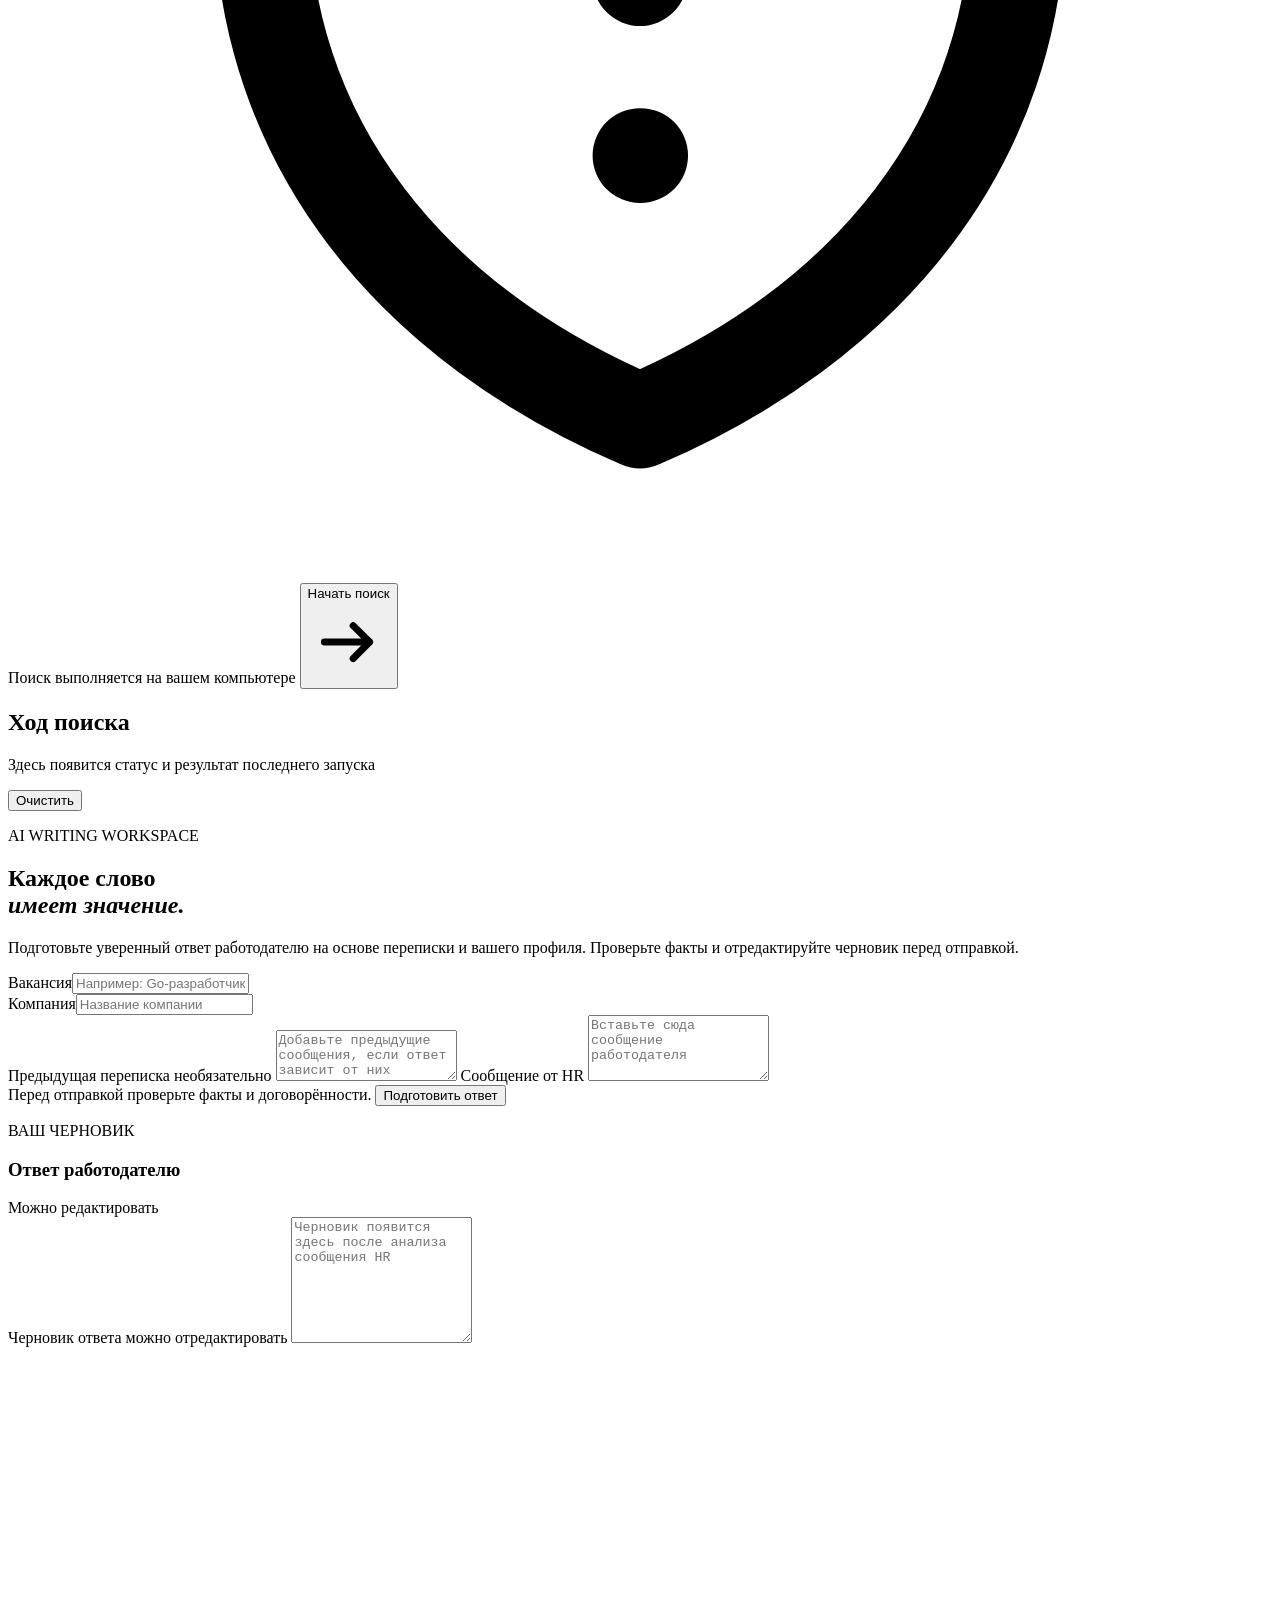
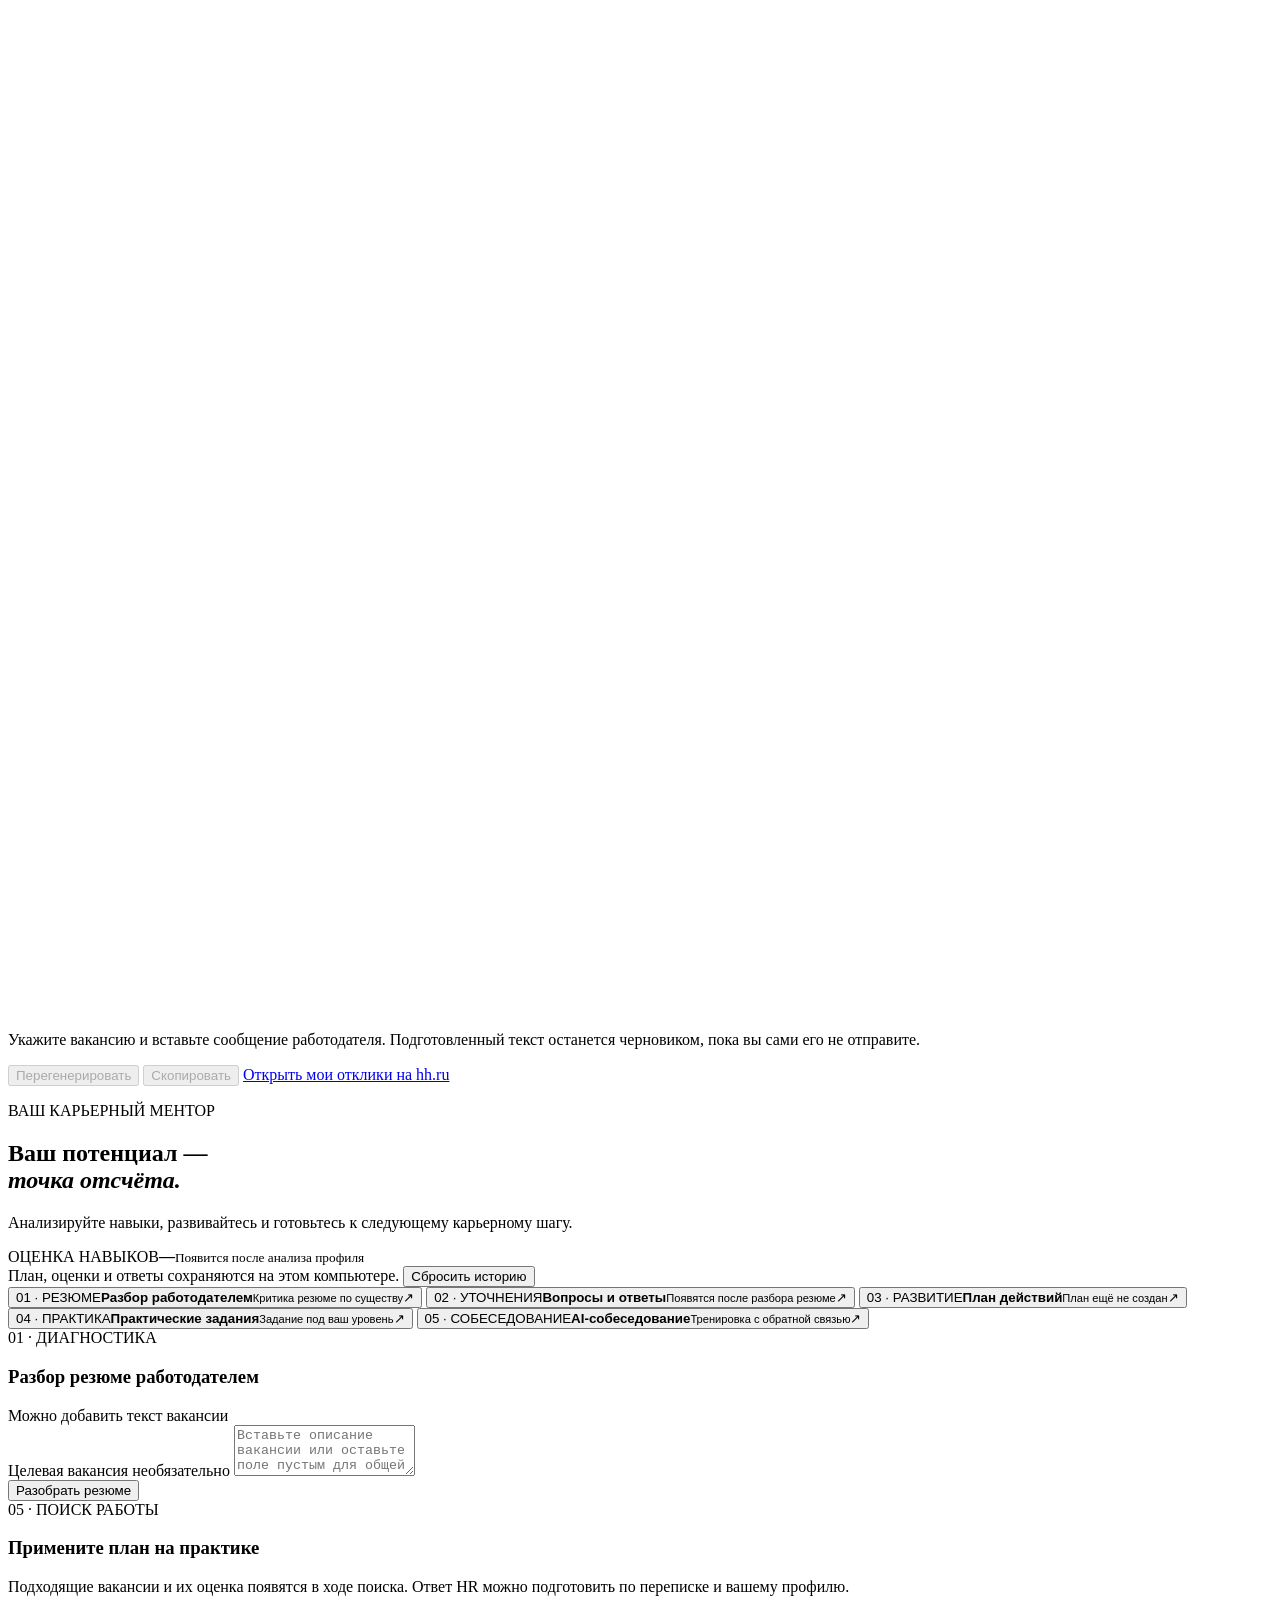
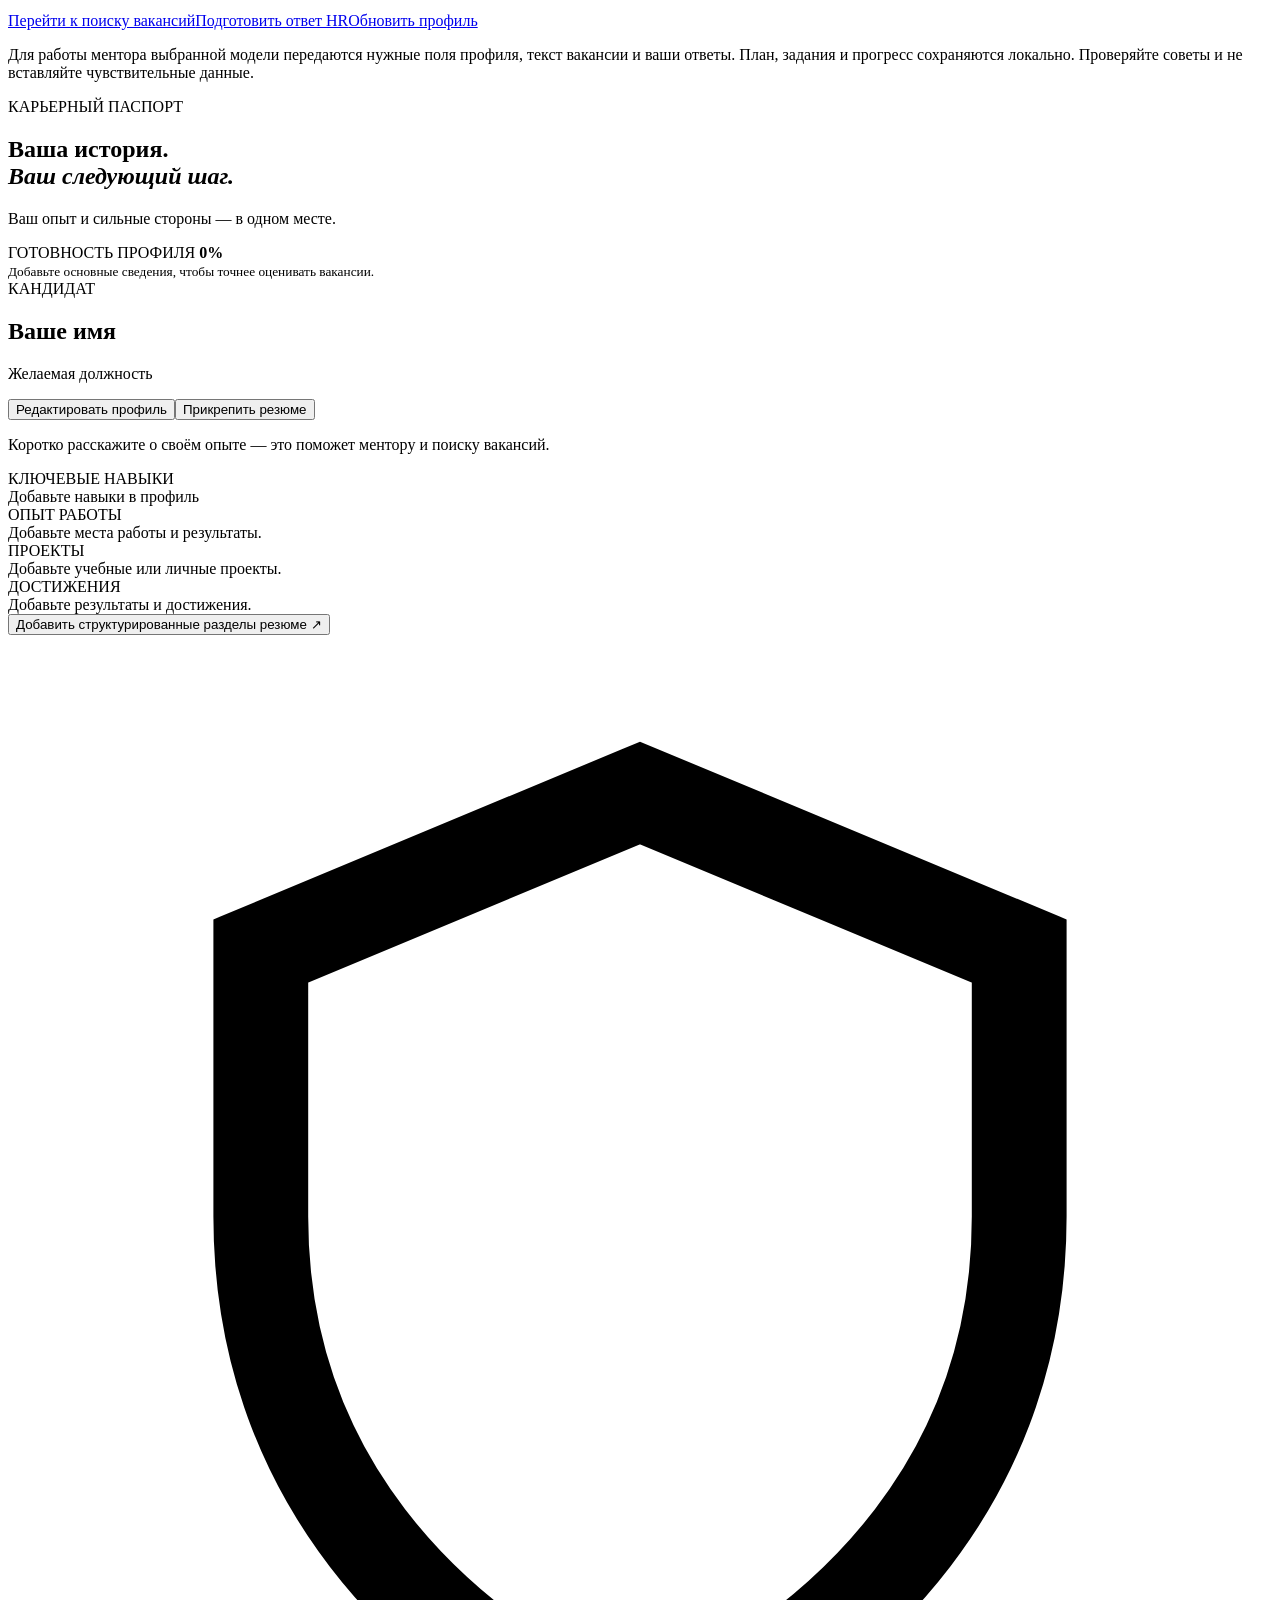
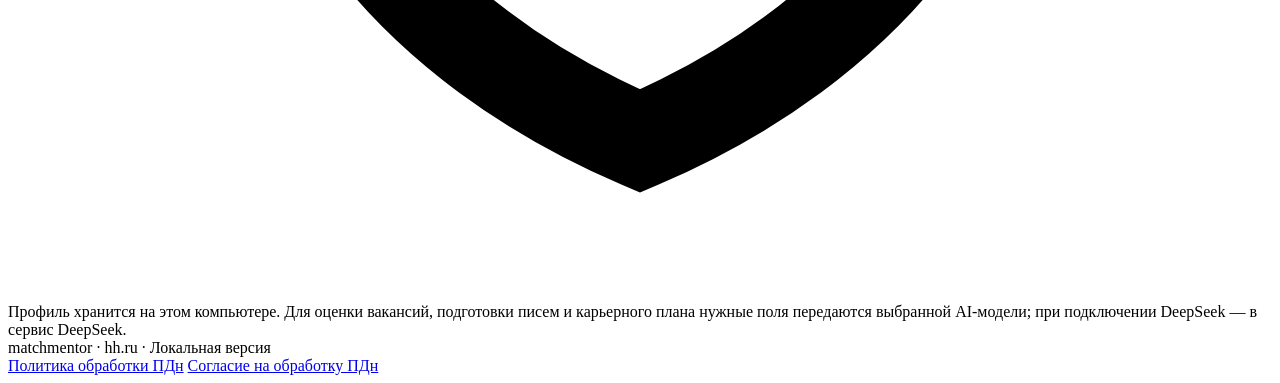
==== commit 8570a270: "added a few bugs for Grigory" ====
--- a/internal/localui/static/index.html
+++ b/internal/localui/static/index.html
@@ -212,28 +212,30 @@
             <div class="mentor-hero-score"><span>ОЦЕНКА НАВЫКОВ</span><strong id="mentor-career-score">—</strong><small id="mentor-career-score-note">Появится после анализа профиля</small></div>
           </div>
 
+          <div class="mentor-history-actions">
+            <span>План, оценки и ответы сохраняются на этом компьютере.</span>
+            <button type="button" class="button button-secondary button-compact" id="mentor-reset-history">Сбросить историю</button>
+          </div>
+
           <div class="mentor-tabs" role="tablist" aria-label="Инструменты карьерного ментора">
-            <button type="button" role="tab" id="mentor-tab-assessment" class="mentor-bento-assessment" aria-controls="mentor-panel-assessment" aria-selected="true" tabindex="0" data-mentor-tab="assessment"><span class="mentor-bento-label">01 · ДИАГНОСТИКА</span><strong>Анализ навыков</strong><small id="mentor-assessment-meta">Сопоставьте профиль с целевой ролью</small><span class="mentor-bento-arrow" aria-hidden="true">↗</span></button>
-            <button type="button" role="tab" id="mentor-tab-plan" class="mentor-bento-plan" aria-controls="mentor-panel-plan" aria-selected="false" tabindex="-1" data-mentor-tab="plan"><span class="mentor-bento-label">02 · РАЗВИТИЕ</span><strong>План действий</strong><small id="mentor-plan-meta">План ещё не создан</small><span class="mentor-bento-arrow" aria-hidden="true">↗</span></button>
-            <button type="button" role="tab" id="mentor-tab-practice" class="mentor-bento-practice" aria-controls="mentor-panel-practice" aria-selected="false" tabindex="-1" data-mentor-tab="practice"><span class="mentor-bento-label">03 · ПРАКТИКА</span><strong>Практические задания</strong><small id="mentor-practice-meta">Задание под ваш уровень</small><span class="mentor-bento-arrow" aria-hidden="true">↗</span></button>
-            <button type="button" role="tab" id="mentor-tab-interview" class="mentor-bento-interview" aria-controls="mentor-panel-interview" aria-selected="false" tabindex="-1" data-mentor-tab="interview"><span class="mentor-bento-label">04 · СОБЕСЕДОВАНИЕ</span><strong>AI-собеседование</strong><small id="mentor-interview-meta">Тренировка с обратной связью</small><span class="mentor-bento-arrow" aria-hidden="true">↗</span></button>
+            <button type="button" role="tab" id="mentor-tab-assessment" class="mentor-bento-assessment" aria-controls="mentor-panel-assessment" aria-selected="true" tabindex="0" data-mentor-tab="assessment"><span class="mentor-bento-label">01 · РЕЗЮМЕ</span><strong>Разбор работодателем</strong><small id="mentor-assessment-meta">Критика резюме по существу</small><span class="mentor-bento-arrow" aria-hidden="true">↗</span></button>
+            <button type="button" role="tab" id="mentor-tab-questions" class="mentor-bento-questions" aria-controls="mentor-panel-questions" aria-selected="false" tabindex="-1" data-mentor-tab="questions"><span class="mentor-bento-label">02 · УТОЧНЕНИЯ</span><strong>Вопросы и ответы</strong><small id="mentor-questions-meta">Появятся после разбора резюме</small><span class="mentor-bento-arrow" aria-hidden="true">↗</span></button>
+            <button type="button" role="tab" id="mentor-tab-plan" class="mentor-bento-plan" aria-controls="mentor-panel-plan" aria-selected="false" tabindex="-1" data-mentor-tab="plan"><span class="mentor-bento-label">03 · РАЗВИТИЕ</span><strong>План действий</strong><small id="mentor-plan-meta">План ещё не создан</small><span class="mentor-bento-arrow" aria-hidden="true">↗</span></button>
+            <button type="button" role="tab" id="mentor-tab-practice" class="mentor-bento-practice" aria-controls="mentor-panel-practice" aria-selected="false" tabindex="-1" data-mentor-tab="practice"><span class="mentor-bento-label">04 · ПРАКТИКА</span><strong>Практические задания</strong><small id="mentor-practice-meta">Задание под ваш уровень</small><span class="mentor-bento-arrow" aria-hidden="true">↗</span></button>
+            <button type="button" role="tab" id="mentor-tab-interview" class="mentor-bento-interview" aria-controls="mentor-panel-interview" aria-selected="false" tabindex="-1" data-mentor-tab="interview"><span class="mentor-bento-label">05 · СОБЕСЕДОВАНИЕ</span><strong>AI-собеседование</strong><small id="mentor-interview-meta">Тренировка с обратной связью</small><span class="mentor-bento-arrow" aria-hidden="true">↗</span></button>
           </div>
 
           <section class="mentor-module" id="mentor-panel-assessment" data-mentor-panel="assessment" role="tabpanel" aria-labelledby="mentor-tab-assessment">
             <div class="mentor-module-heading">
-              <div><span class="mentor-label">01 · ДИАГНОСТИКА</span><h3 id="mentor-assessment-title">Оценка навыков</h3></div>
+              <div><span class="mentor-label">01 · ДИАГНОСТИКА</span><h3 id="mentor-assessment-title">Разбор резюме работодателем</h3></div>
               <span class="mentor-module-note">Можно добавить текст вакансии</span>
             </div>
             <form id="mentor-assessment-form">
               <label class="field-label" for="mentor-vacancy">Целевая вакансия <span class="label-hint">необязательно</span></label>
               <textarea id="mentor-vacancy" rows="3" maxlength="16000" placeholder="Вставьте описание вакансии или оставьте поле пустым для общей оценки профиля"></textarea>
-              <div id="mentor-questions-wrap" class="mentor-questions-wrap" hidden>
-                <div id="mentor-clarification-history" class="mentor-clarification-history"></div>
-                <div id="mentor-questions" class="mentor-question-fields"></div>
-              </div>
               <div class="mentor-form-footer">
                 <span id="mentor-assessment-status" class="save-message" aria-live="polite"></span>
-                <button class="button button-secondary" id="mentor-assess" type="submit">Оценить навыки</button>
+                <button class="button button-secondary" id="mentor-assess" type="submit">Разобрать резюме</button>
               </div>
             </form>
             <div id="mentor-assessment-result" class="mentor-result" hidden></div>
@@ -245,6 +247,25 @@
                 <div class="mentor-form-footer"><span id="mentor-tailor-status" class="save-message" aria-live="polite"></span><button class="button button-secondary" id="mentor-copy-tailored" type="button">Скопировать черновик</button></div>
               </div>
             </div>
+          </section>
+
+          <section class="mentor-module" id="mentor-panel-questions" data-mentor-panel="questions" role="tabpanel" aria-labelledby="mentor-tab-questions" hidden>
+            <div class="mentor-module-heading">
+              <div><span class="mentor-label">02 · УТОЧНЕНИЯ</span><h3>Вопросы по вашему опыту</h3></div>
+              <span class="mentor-module-note">Ответы помогут точнее оценить профиль</span>
+            </div>
+            <div id="mentor-questions-empty" class="mentor-intro">
+              <div><span class="mentor-label">СНАЧАЛА РАЗБОР</span><p>Ментор сформирует вопросы по пробелам в данных после критического разбора резюме.</p></div>
+              <button type="button" class="button button-secondary" data-next-mentor-tab="assessment">К разбору резюме</button>
+            </div>
+            <form id="mentor-questions-form" hidden>
+              <div id="mentor-clarification-history" class="mentor-clarification-history"></div>
+              <div id="mentor-questions" class="mentor-question-fields"></div>
+              <div class="mentor-form-footer">
+                <span id="mentor-questions-status" class="save-message" aria-live="polite"></span>
+                <button class="button button-secondary" id="mentor-answer-questions" type="submit">Сохранить ответы и уточнить разбор</button>
+              </div>
+            </form>
           </section>
 
           <section class="mentor-module" id="mentor-panel-plan" data-mentor-panel="plan" role="tabpanel" aria-labelledby="mentor-tab-plan" hidden>
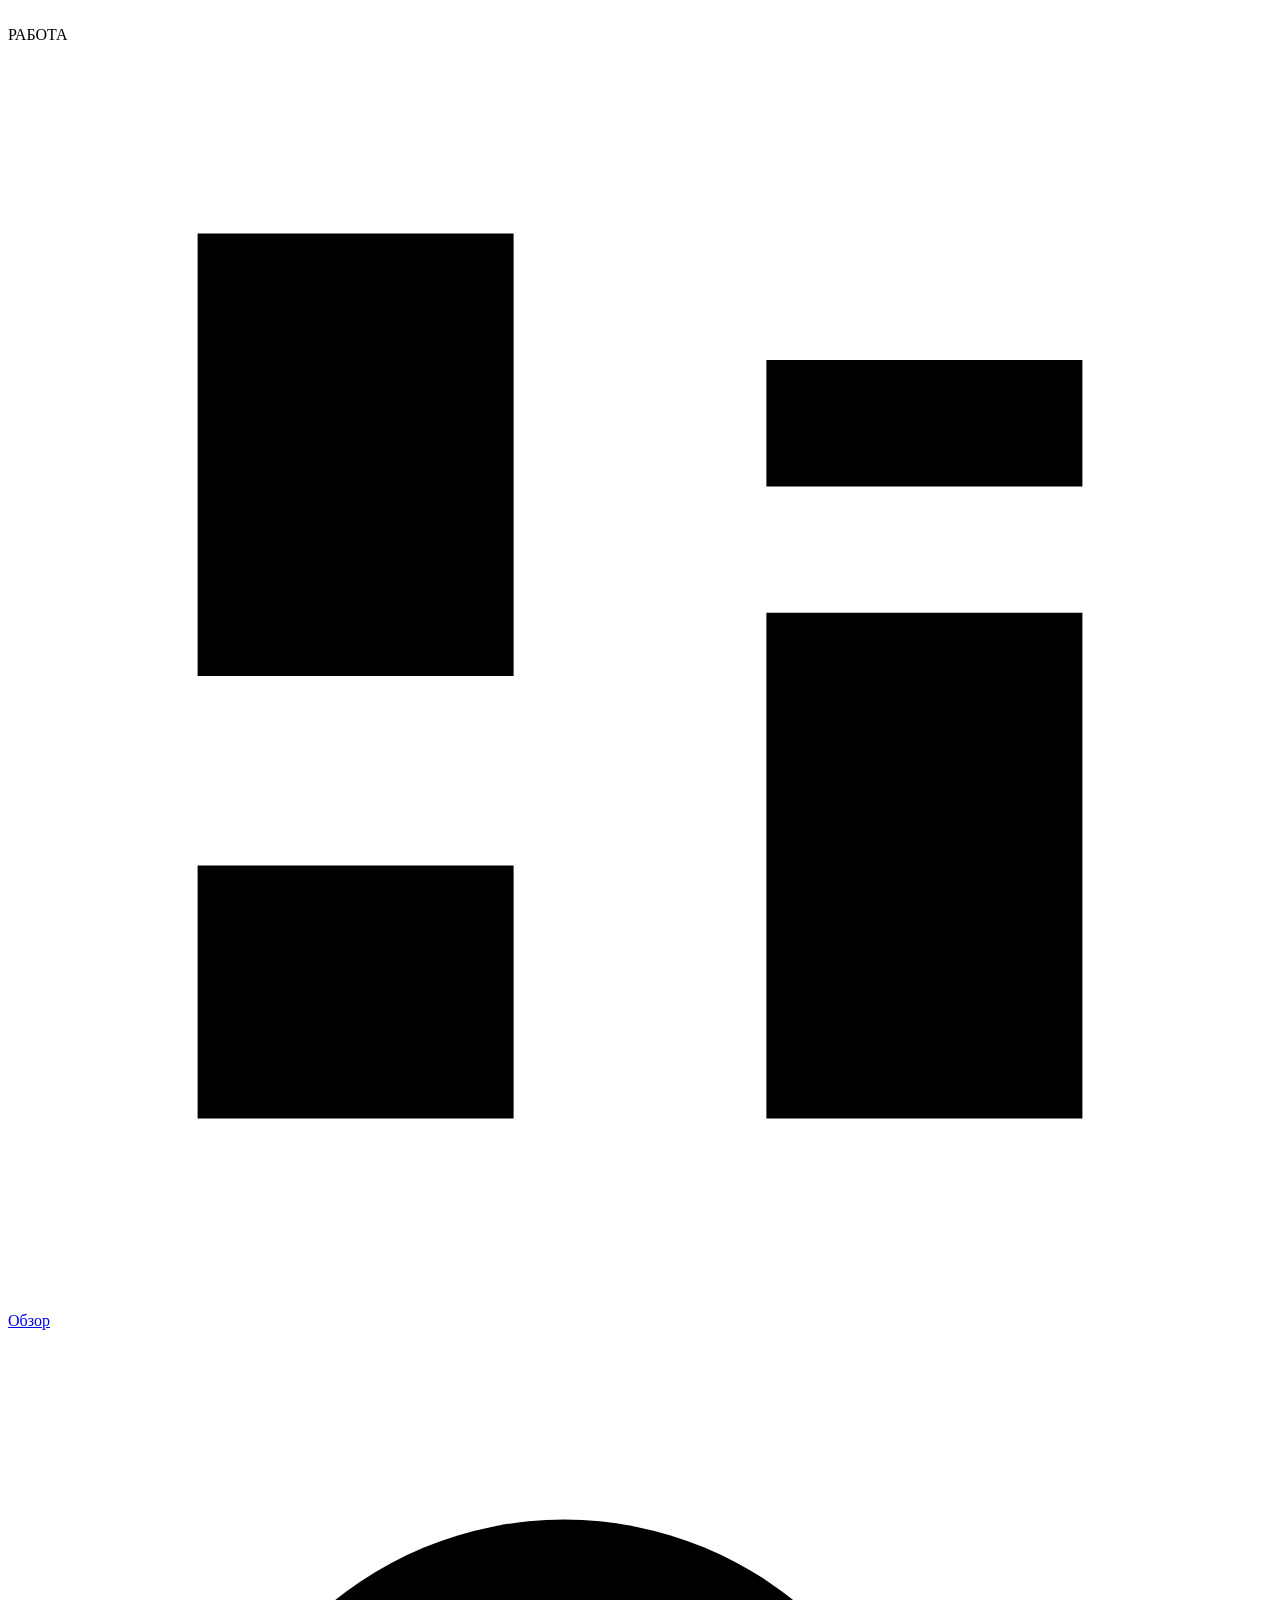
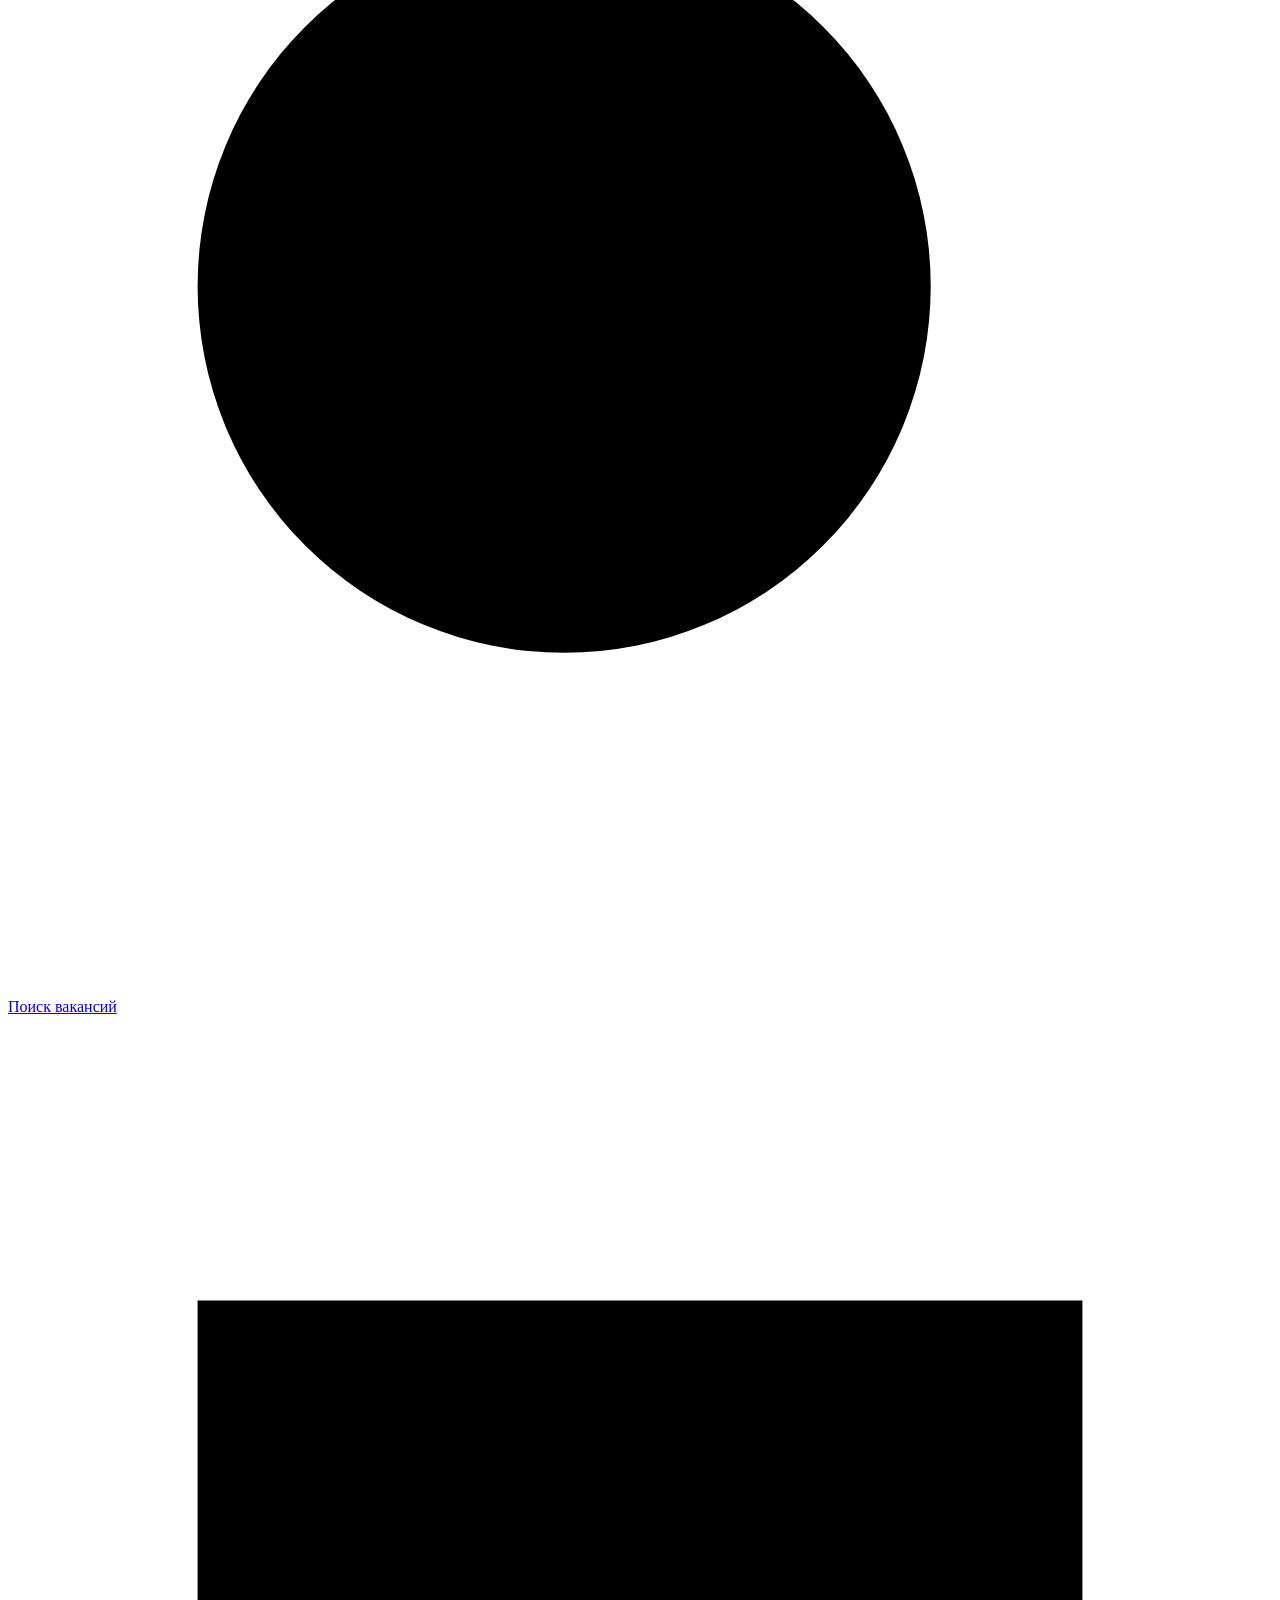
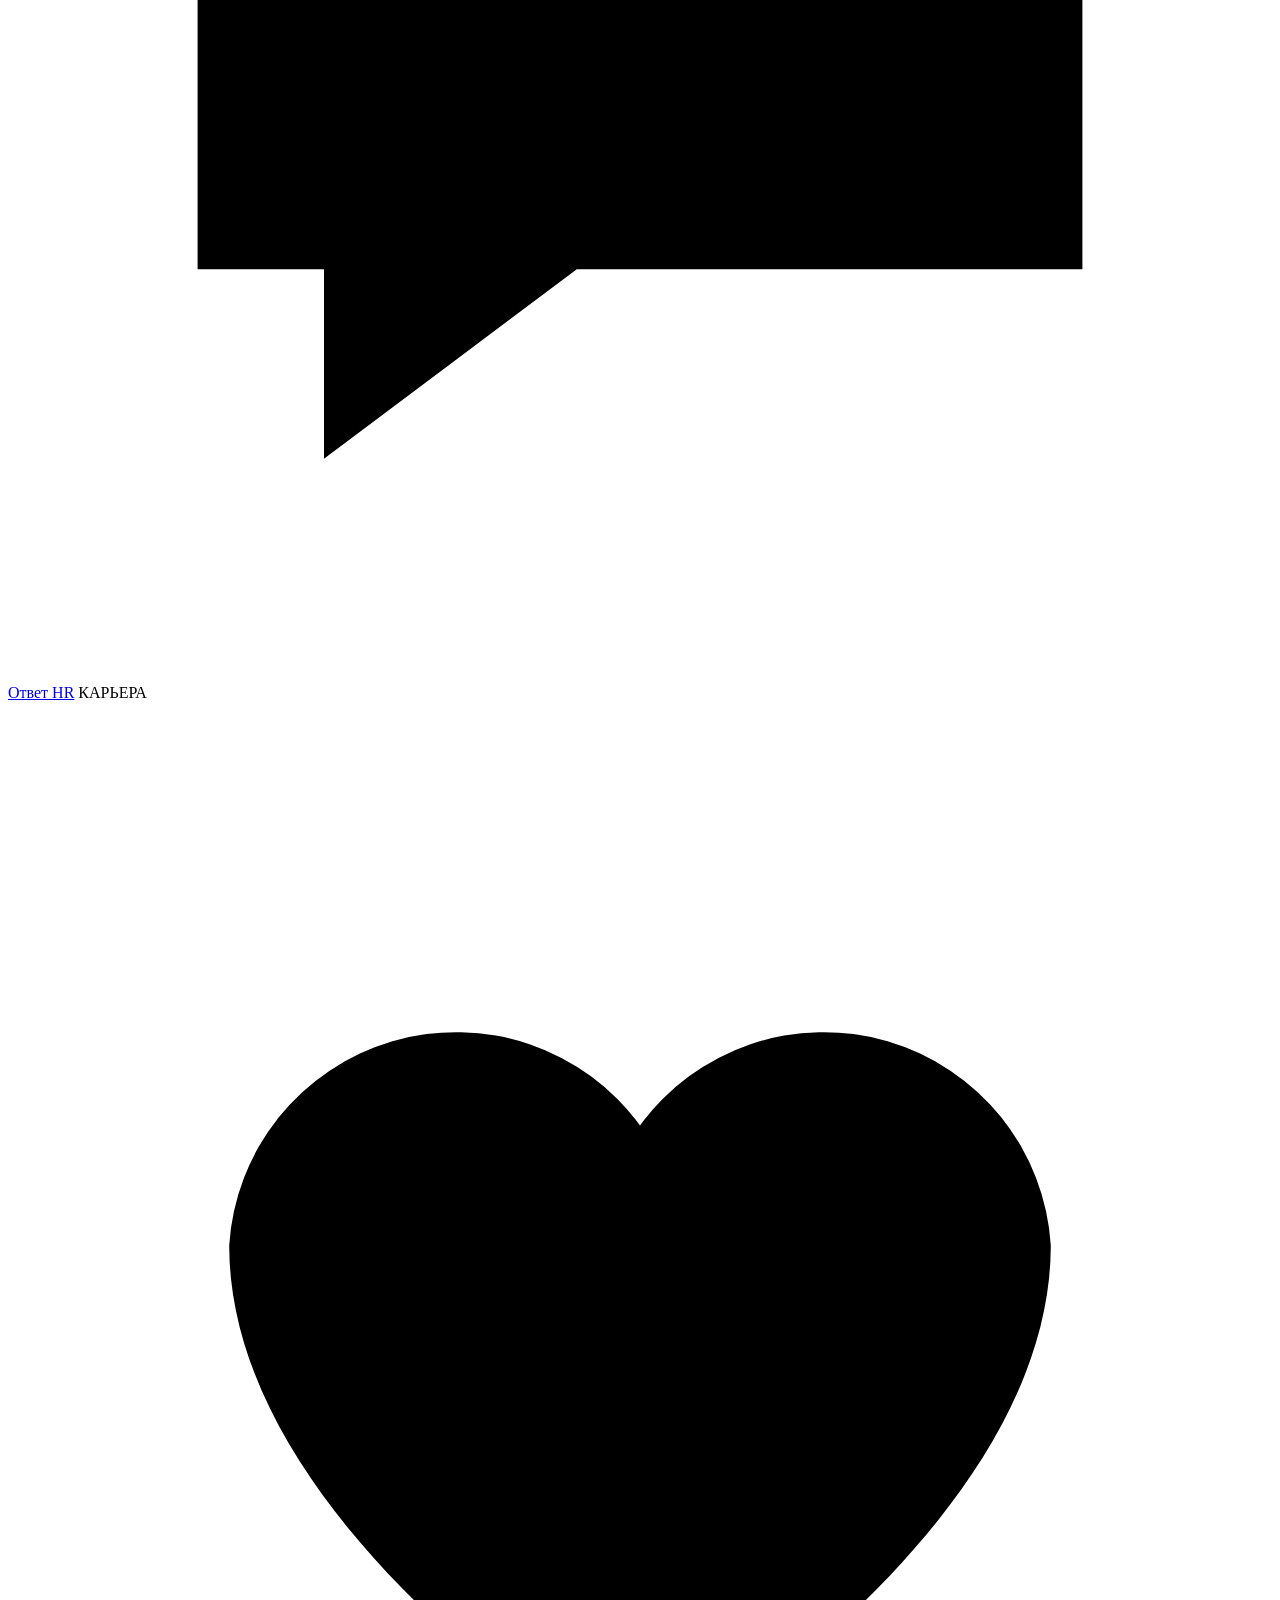
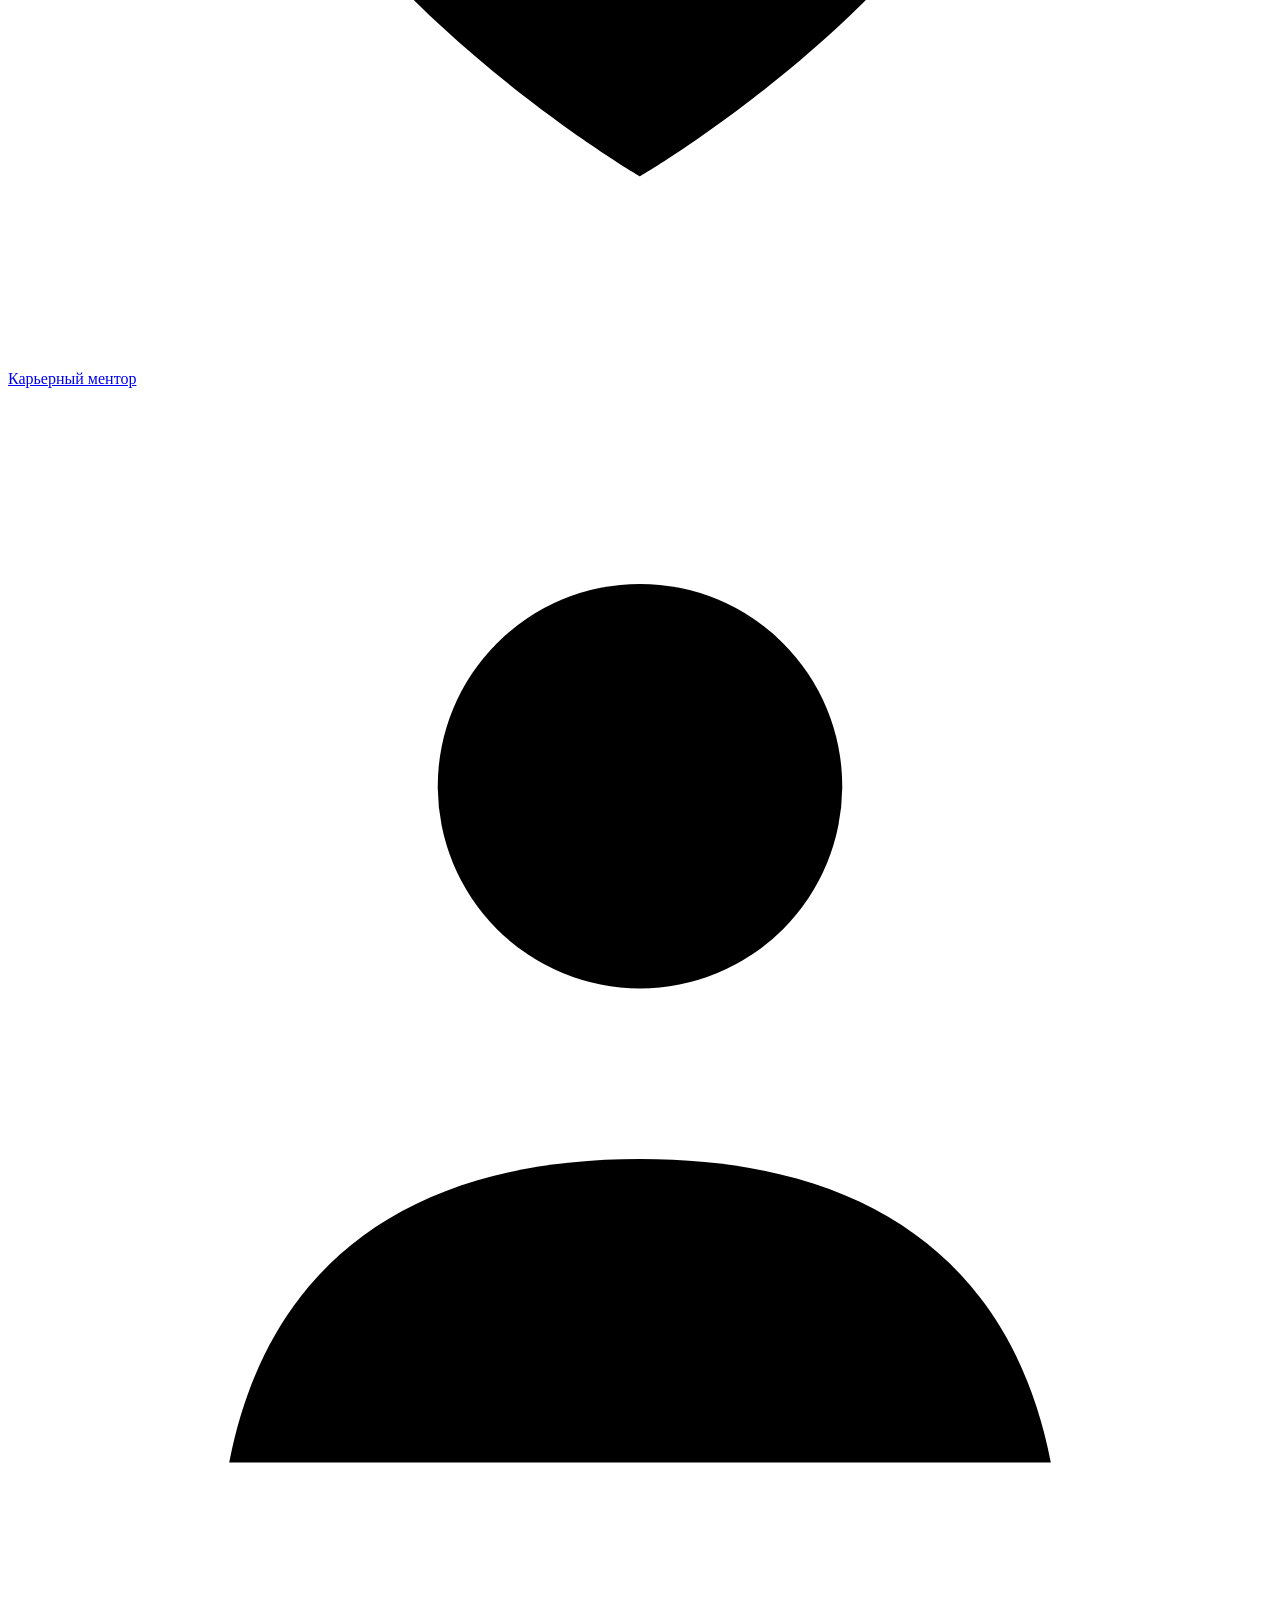
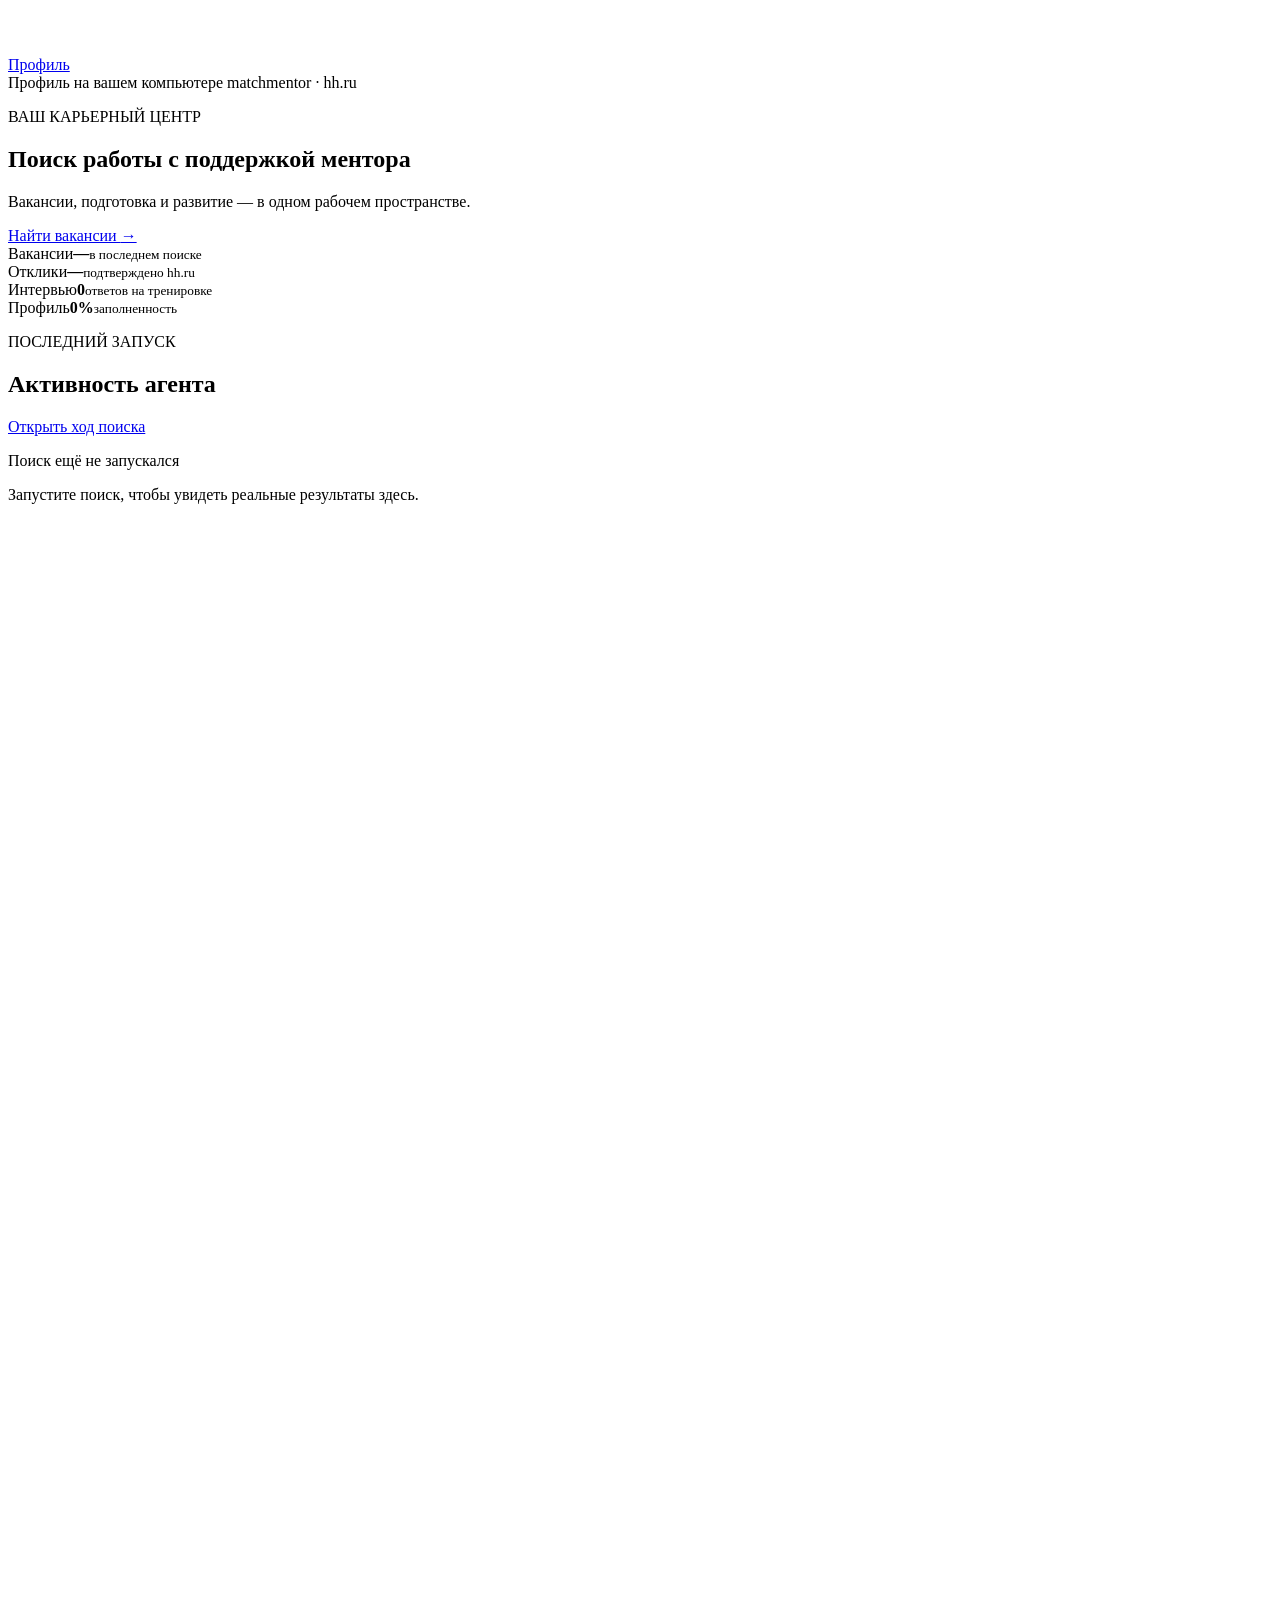
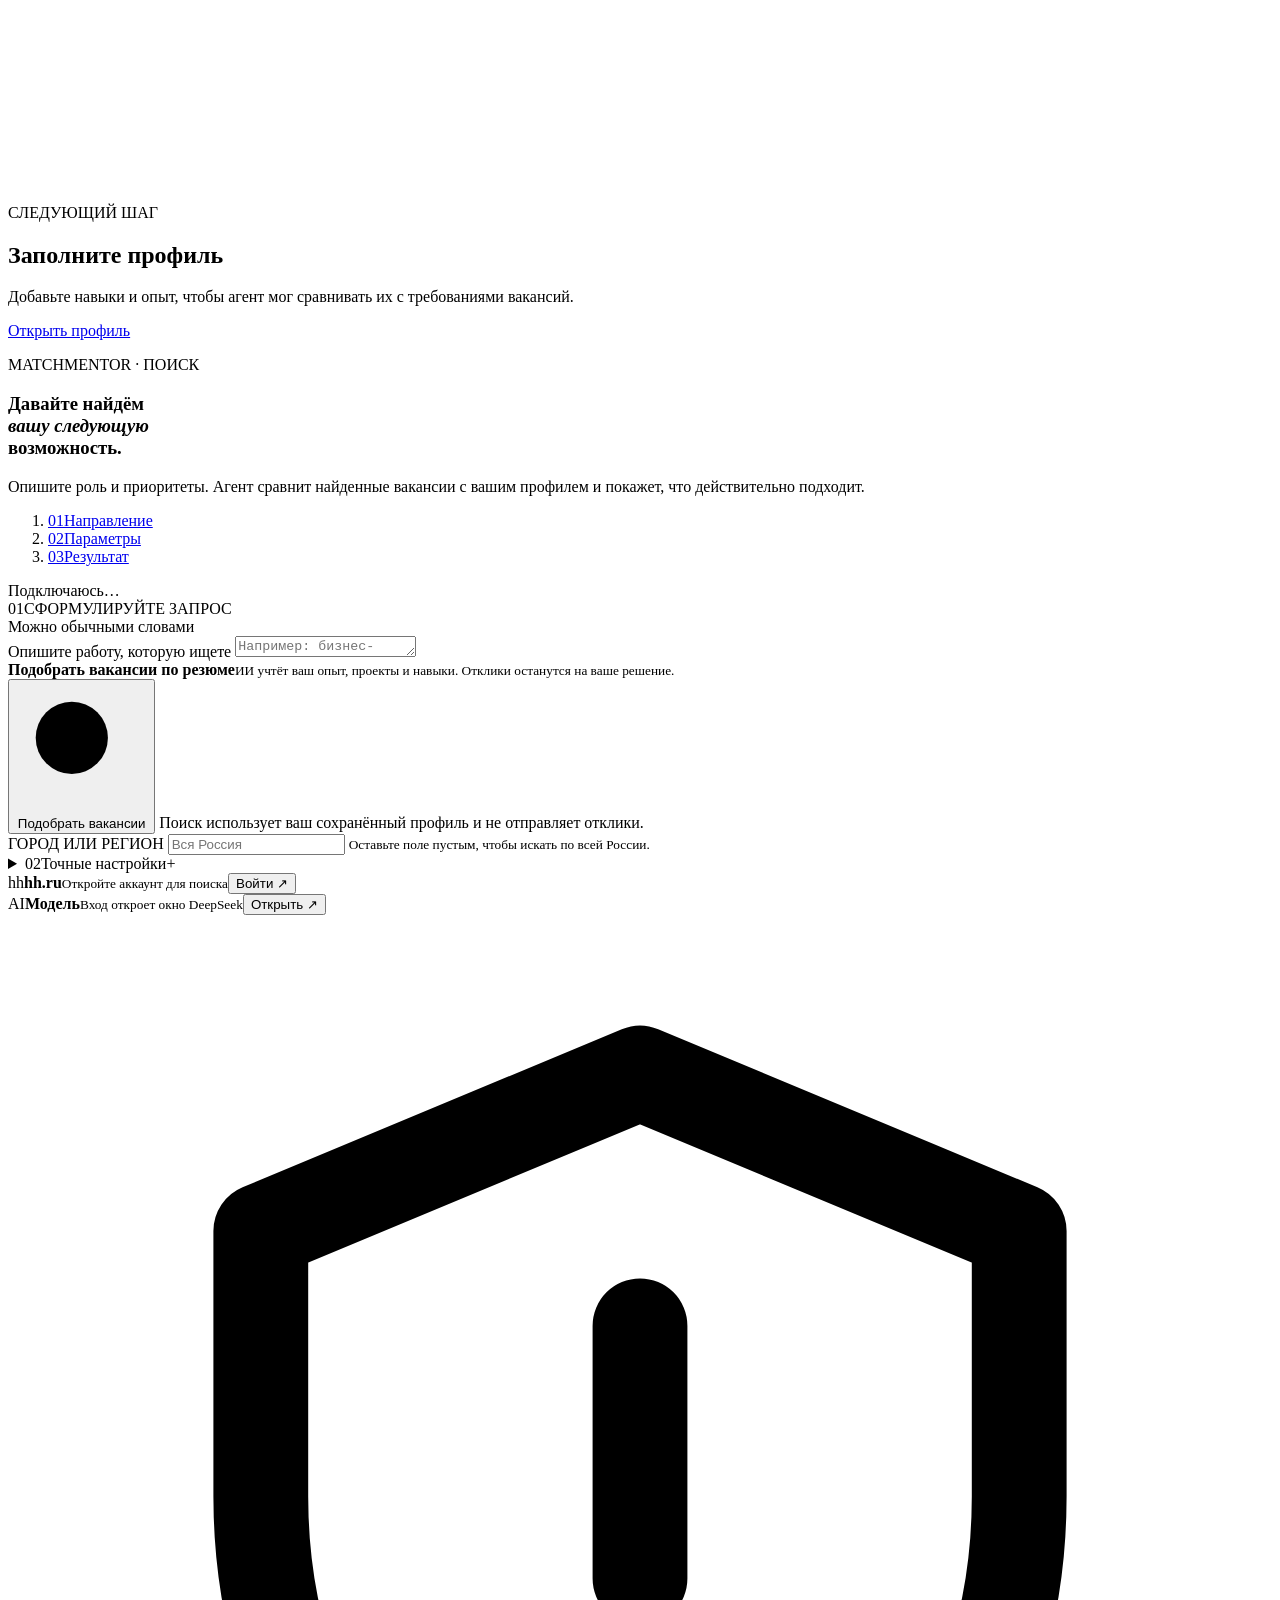
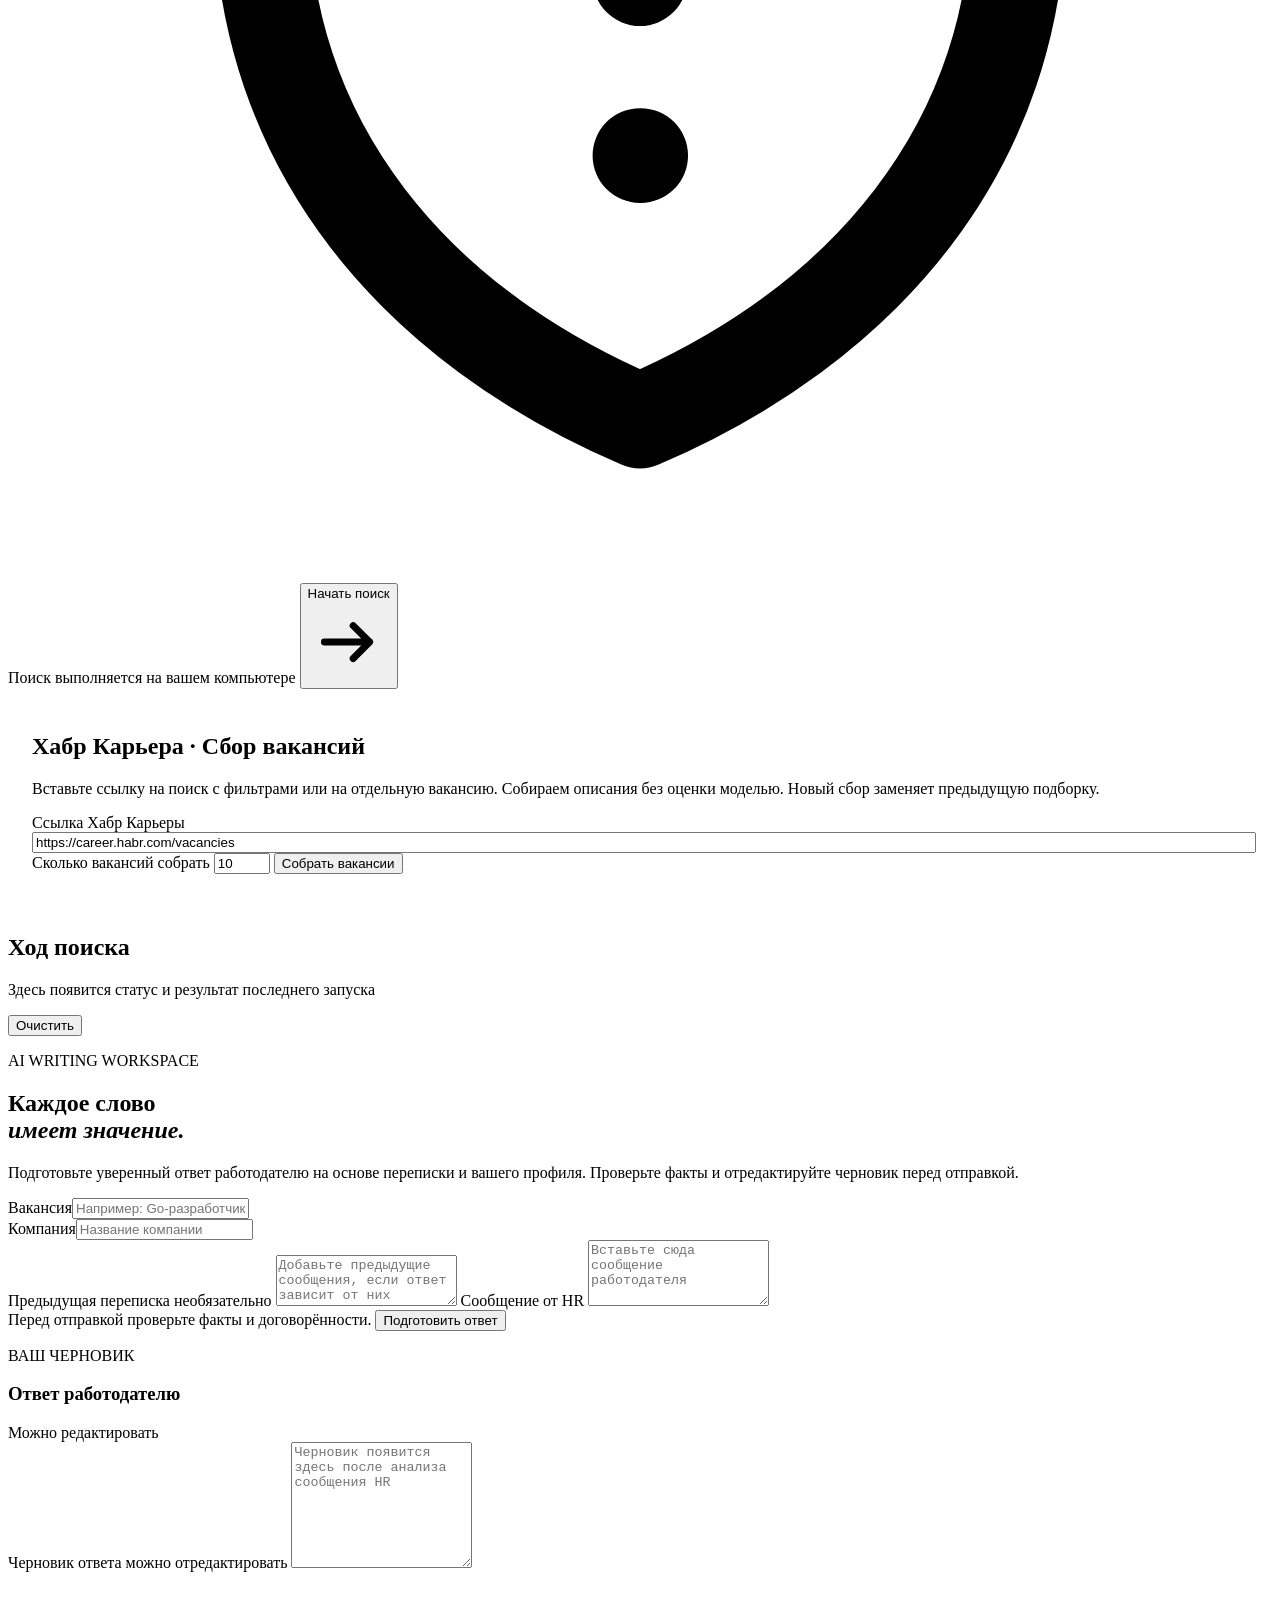
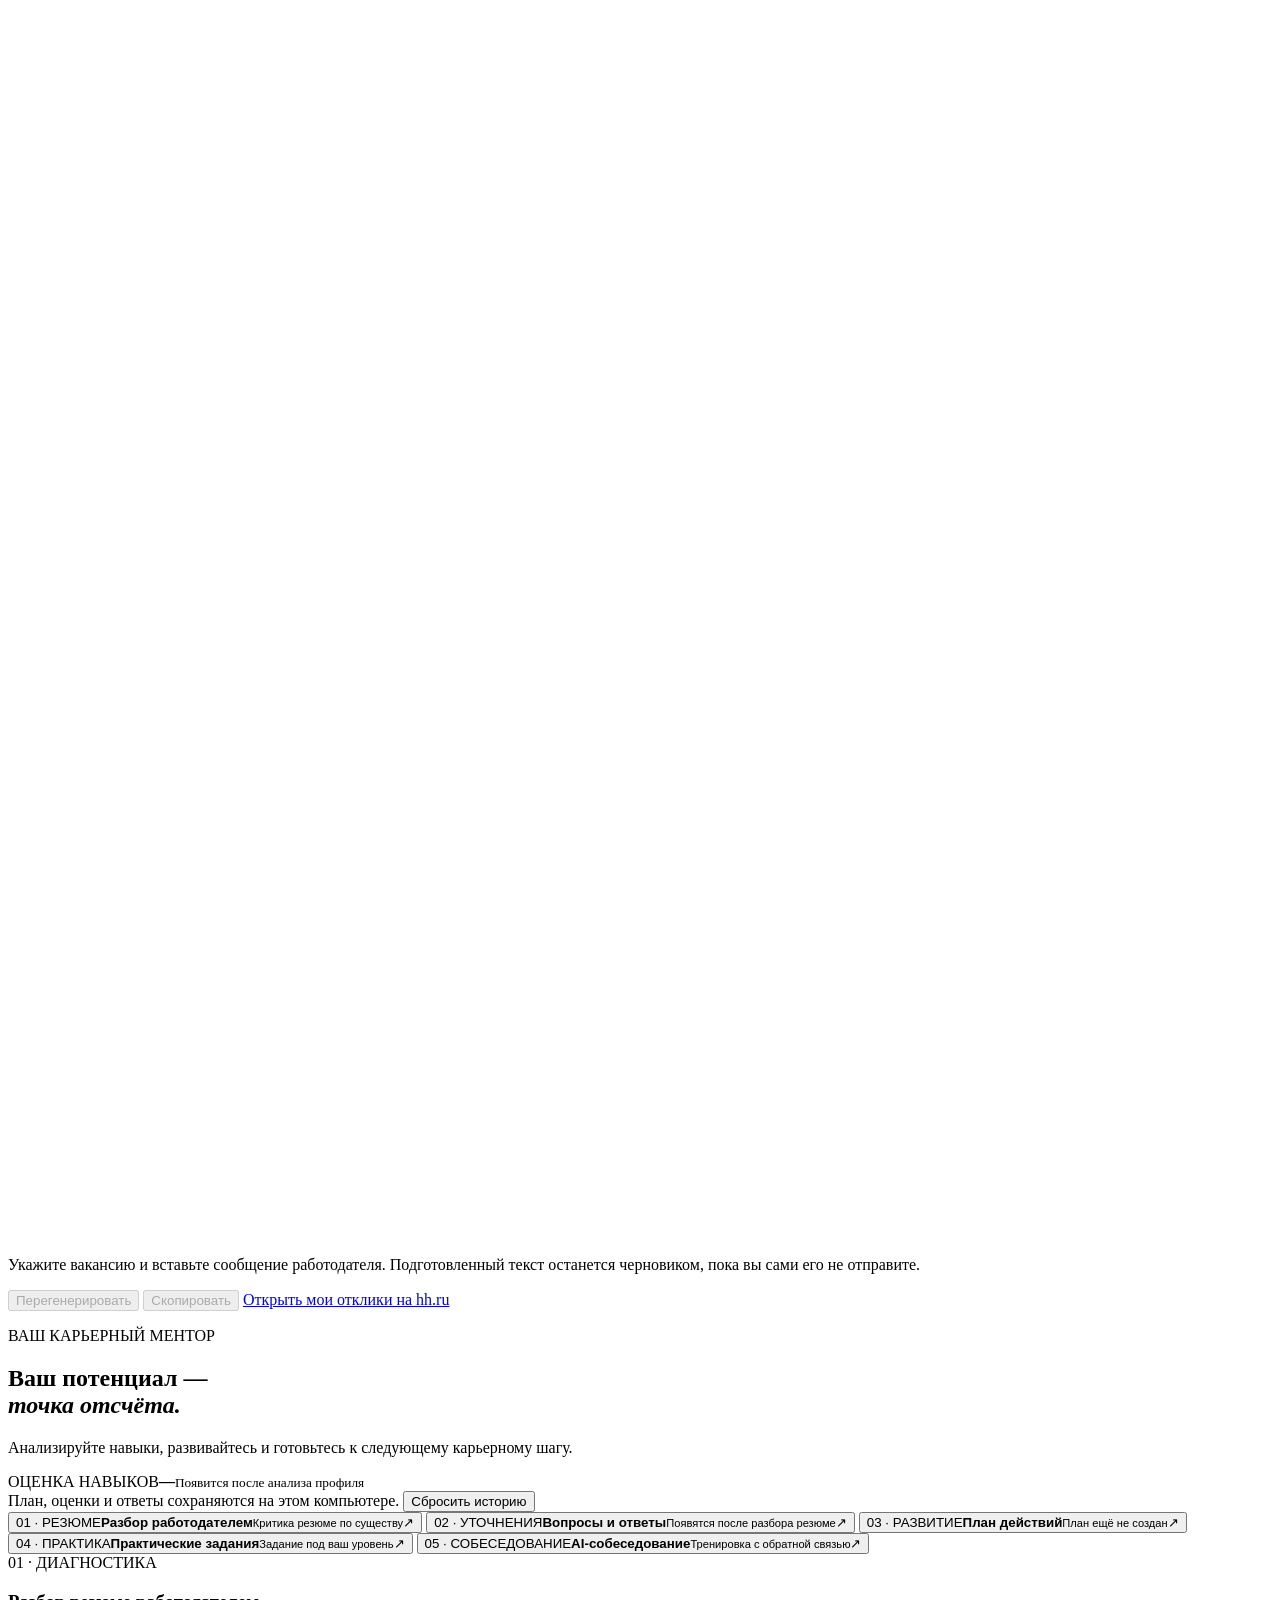
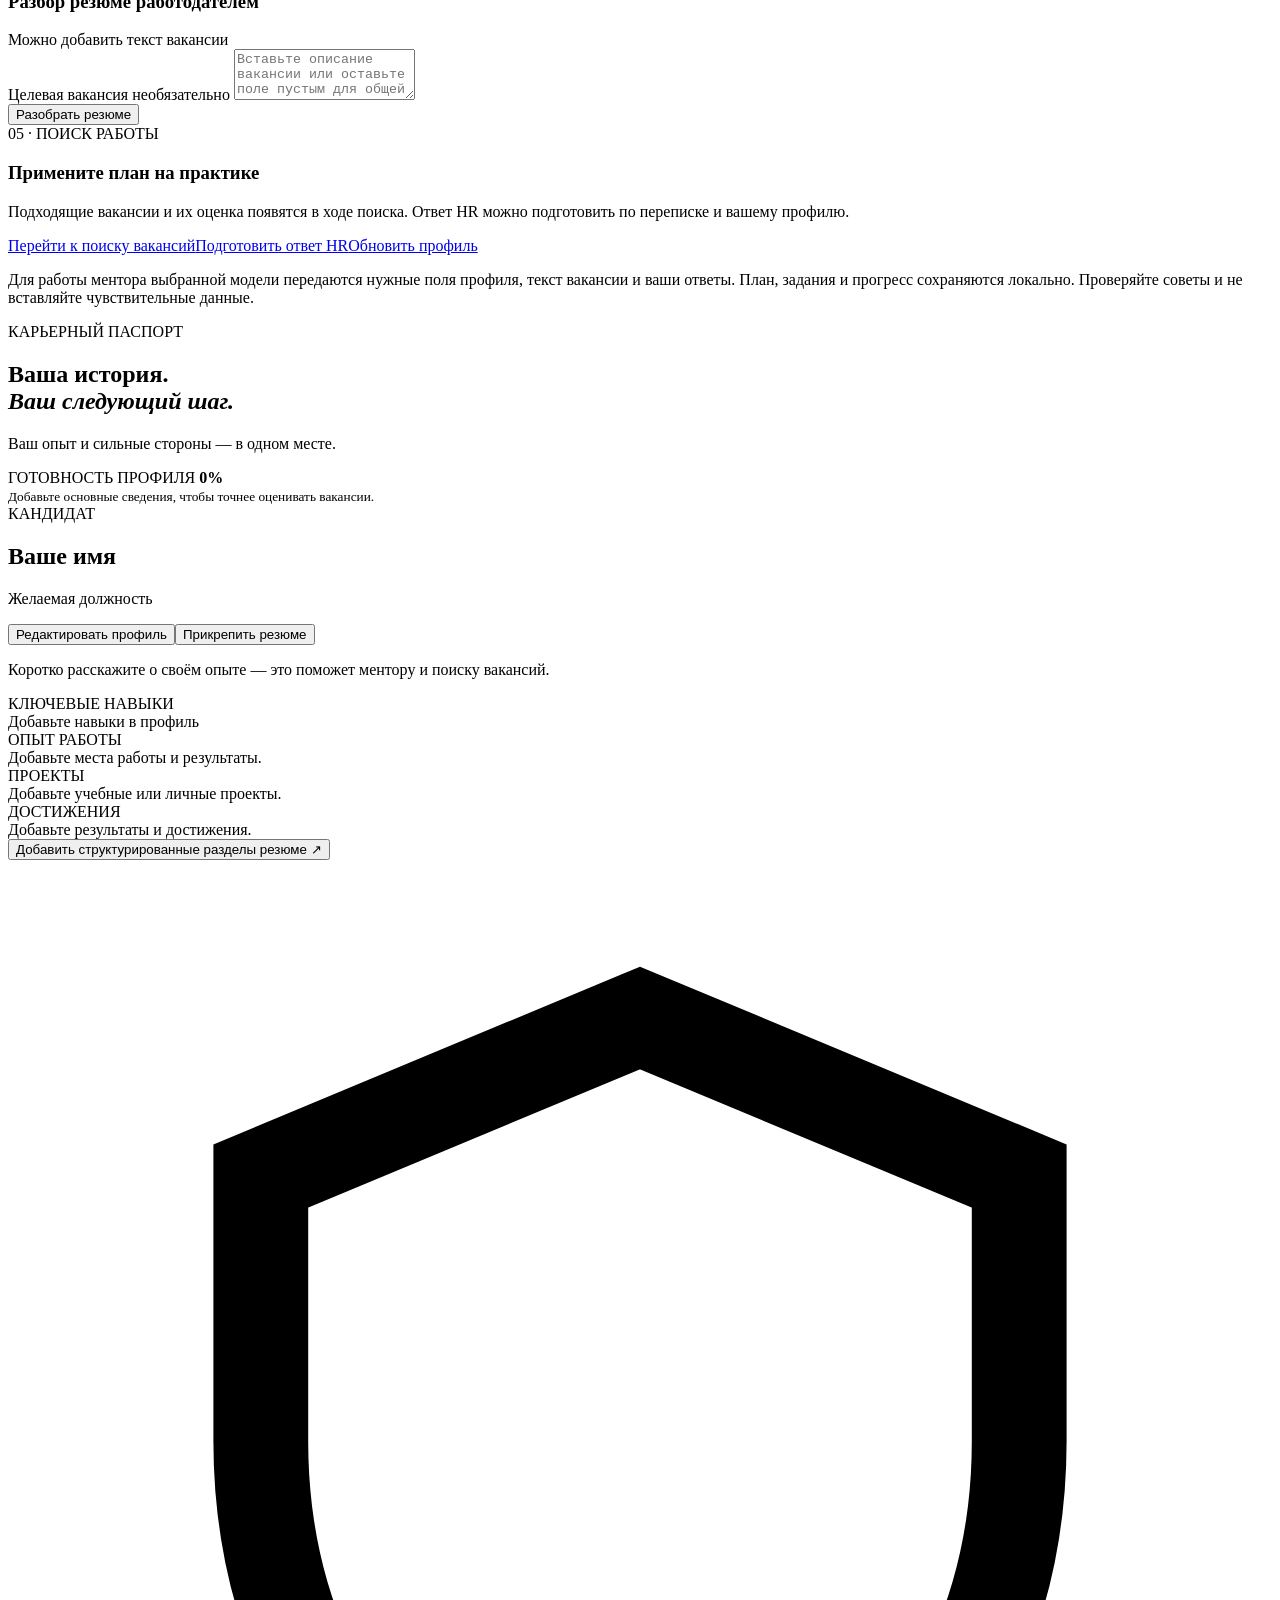
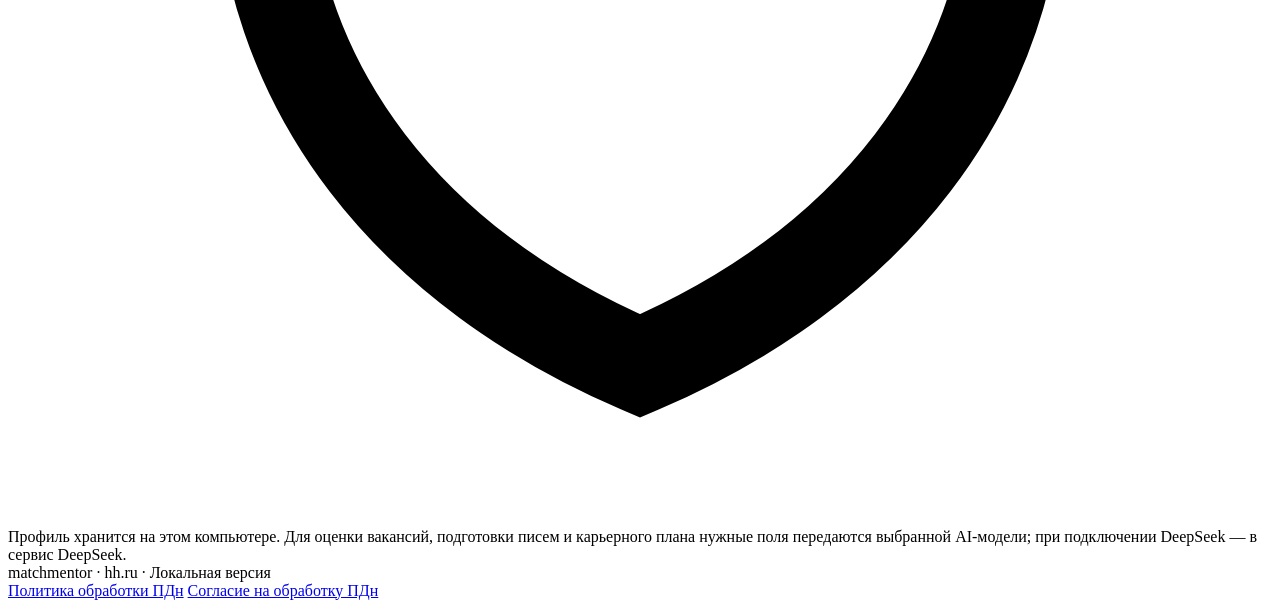
==== commit aa41f72c: "Первичное добавление Хабр Карьеры Сбор публичных вакансий по ссылке с фильтрами или отдельной ваканс" ====
--- a/internal/localui/static/index.html
+++ b/internal/localui/static/index.html
@@ -9,6 +9,7 @@
   <script src="/static/app.js" defer></script>
  <script src="/static/manual.js" defer></script>
 <script src="/static/resume.js" defer></script>
+<script src="/static/habr.js" defer></script>
 </head>
 <body>
   <dialog id="captcha-dialog" class="captcha-dialog" aria-labelledby="captcha-title" aria-describedby="captcha-description">
@@ -151,6 +152,21 @@
           </div>
         </section>
 
+        <section class="card" data-view="search" aria-labelledby="habr-title" style="padding:24px">
+          <h2 id="habr-title">Хабр Карьера · Сбор вакансий</h2>
+          <p>Вставьте ссылку на поиск с фильтрами или на отдельную вакансию. Собираем описания без оценки моделью. Новый сбор заменяет предыдущую подборку.</p>
+          <form id="habr-form">
+            <label for="habr-url">Ссылка Хабр Карьеры</label>
+            <input id="habr-url" type="url" required value="https://career.habr.com/vacancies" style="width:100%">
+            <label for="habr-limit">Сколько вакансий собрать</label>
+            <input id="habr-limit" type="number" min="1" max="100" value="10" required>
+            <button id="habr-start" class="button button-primary" type="submit">Собрать вакансии</button>
+            <button id="habr-stop" class="button button-secondary" type="button" hidden>Остановить сбор</button>
+          </form>
+          <p id="habr-status" role="status" aria-live="polite"></p>
+          <div id="habr-cards"></div>
+        </section>
+
         <section class="card activity-card" id="activity-section" data-view="search" aria-labelledby="activity-title">
           <div class="card-heading activity-heading">
             <div class="activity-title-wrap">
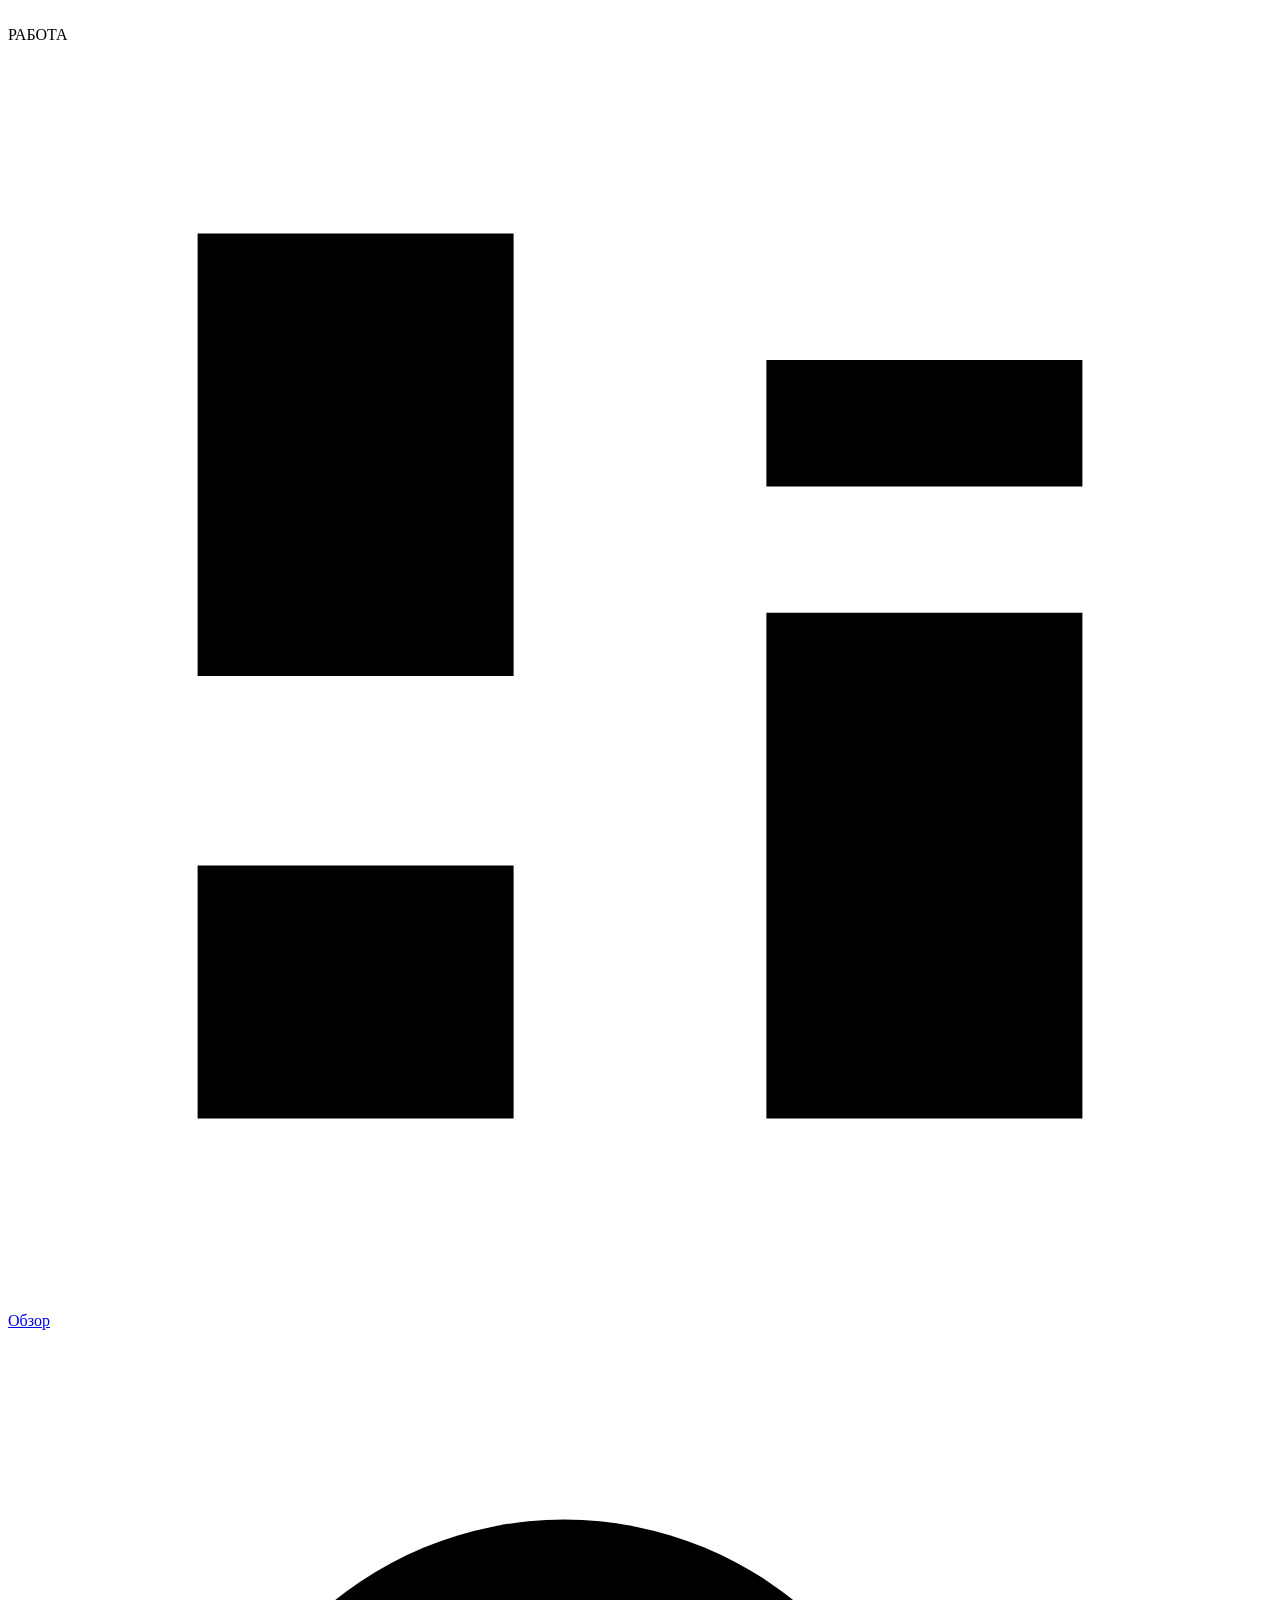
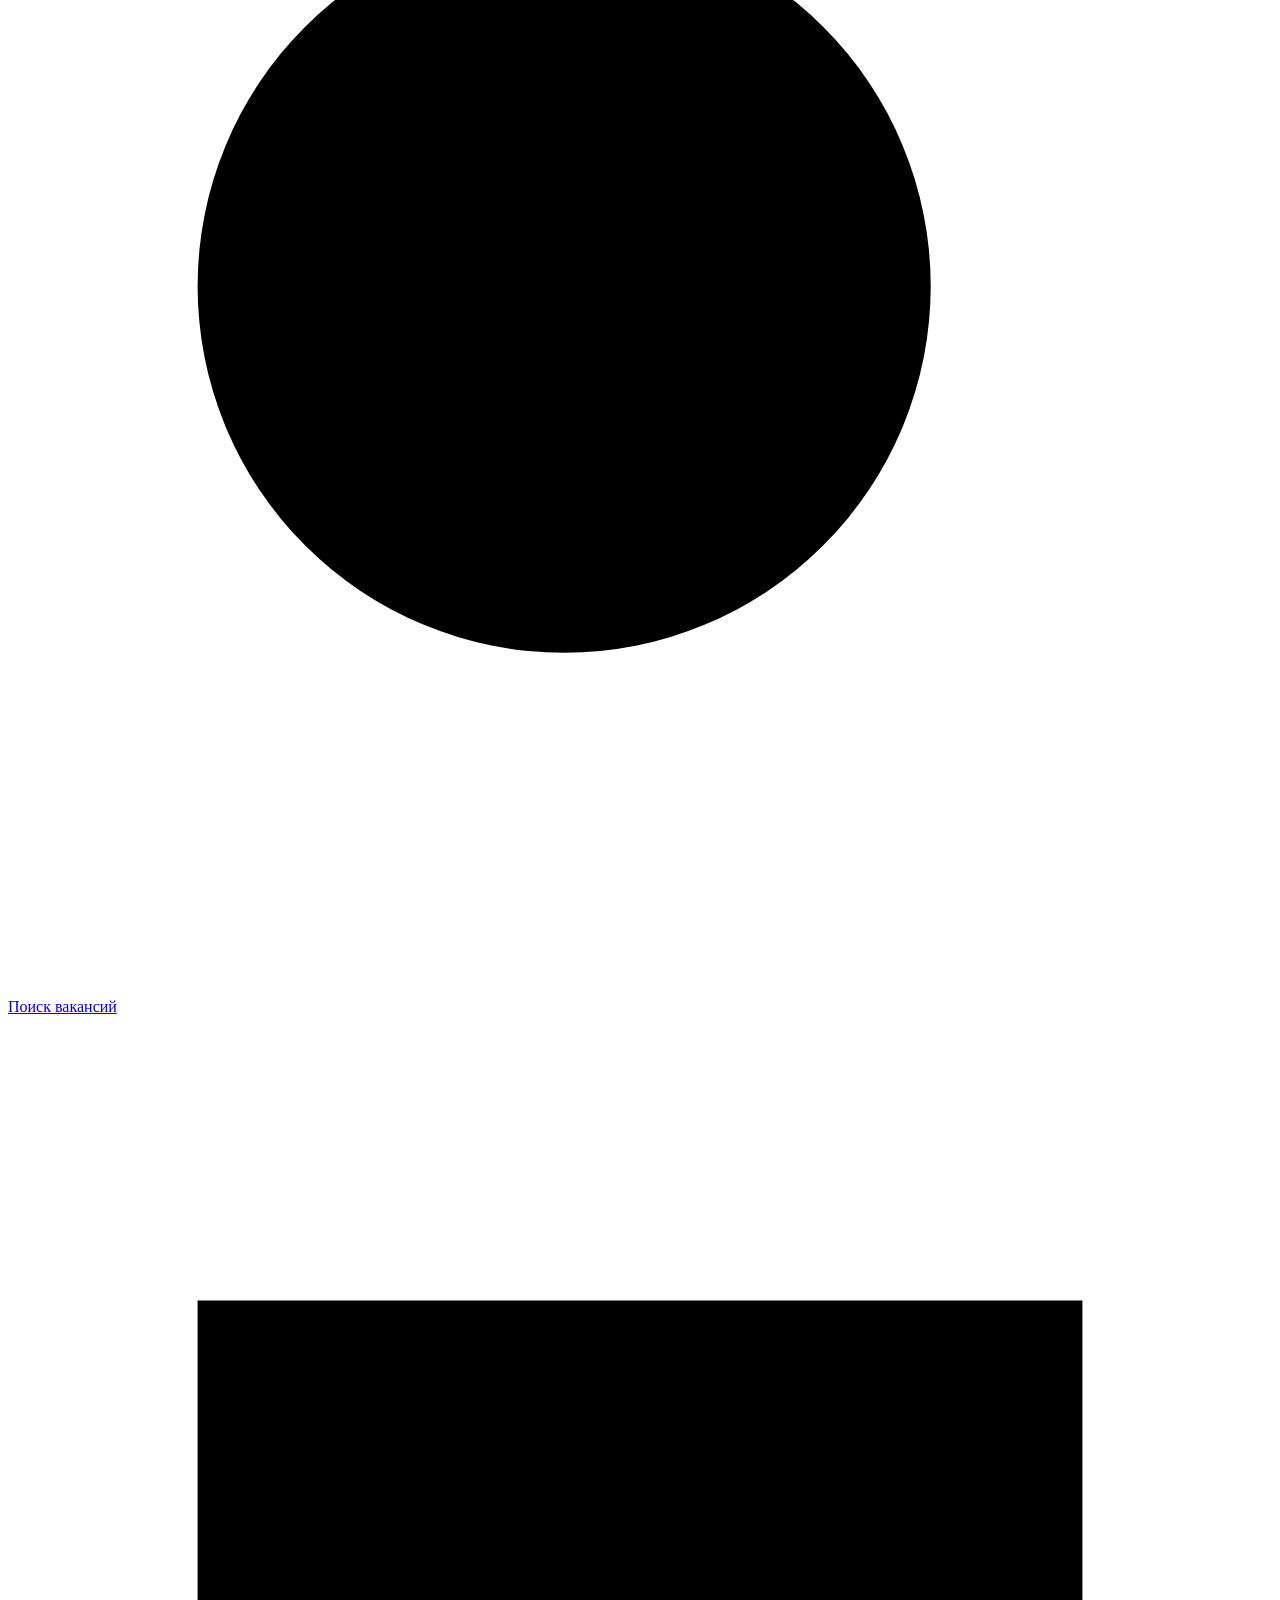
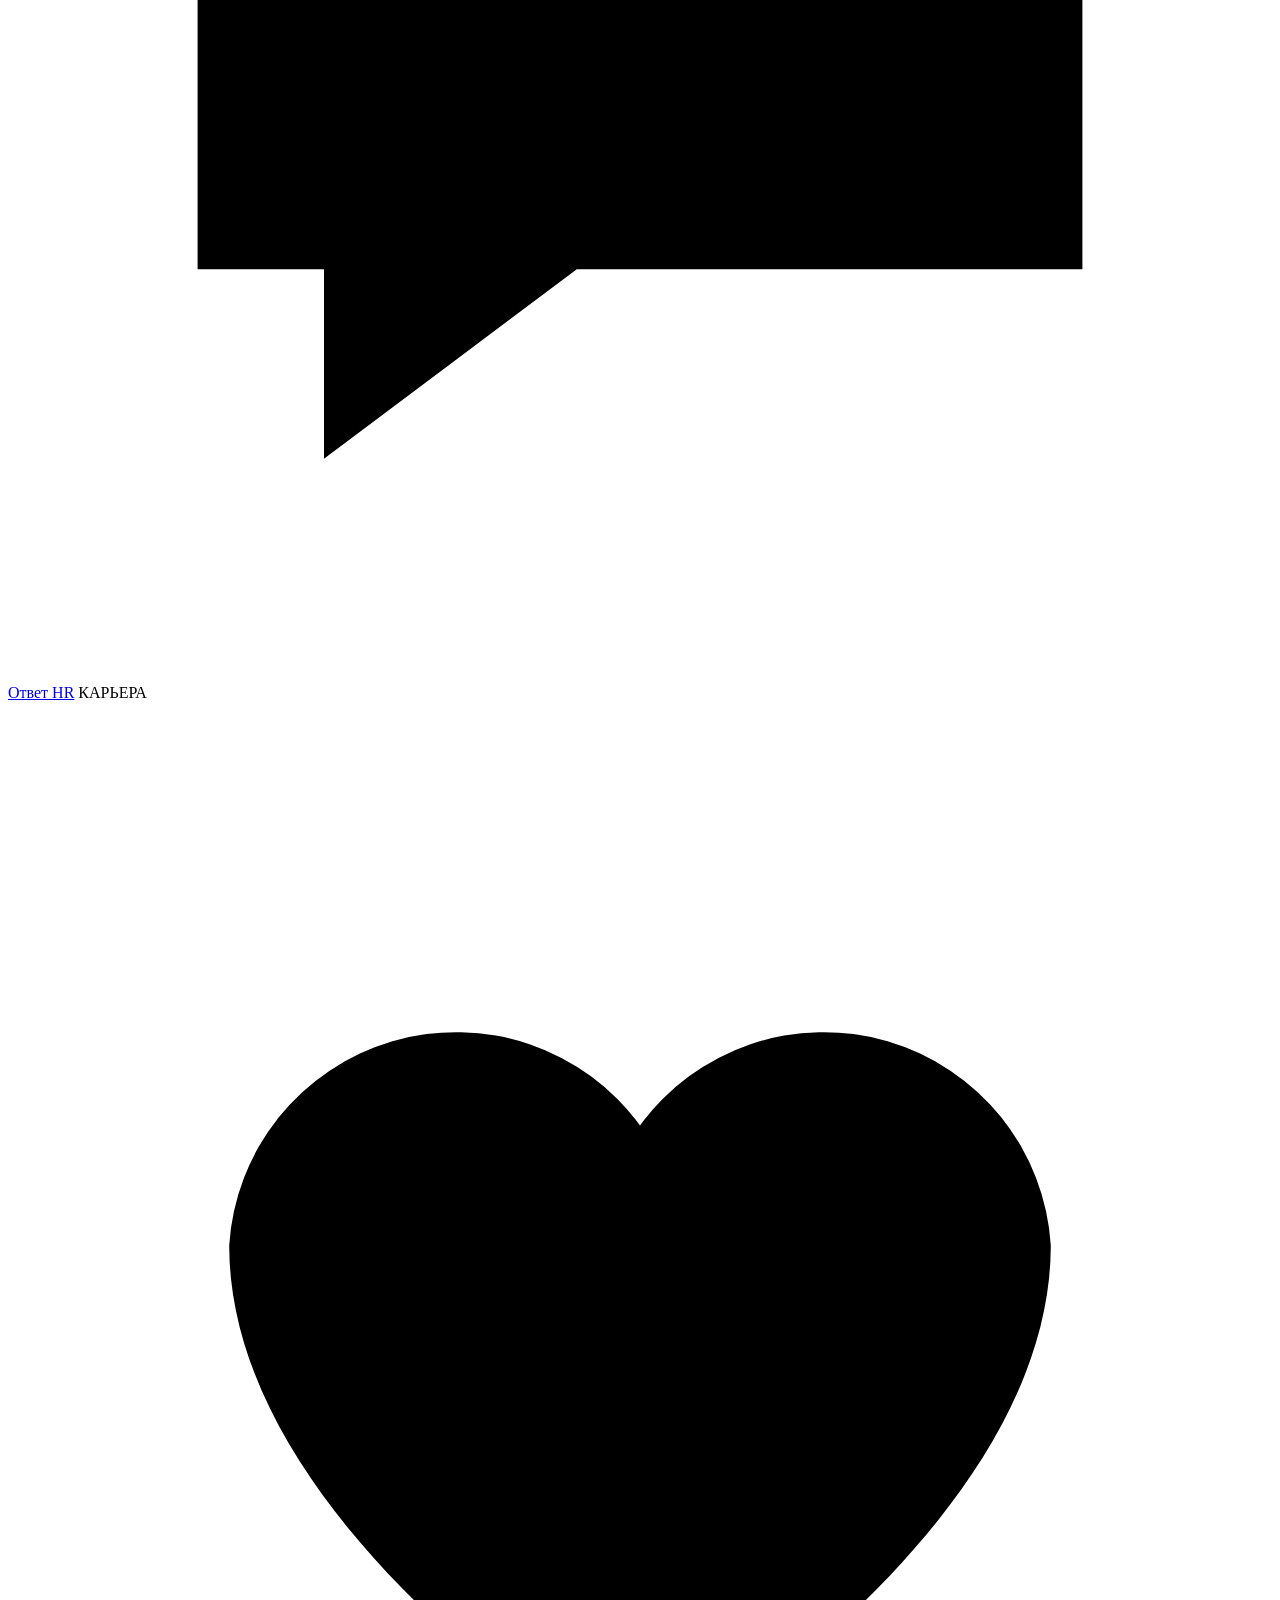
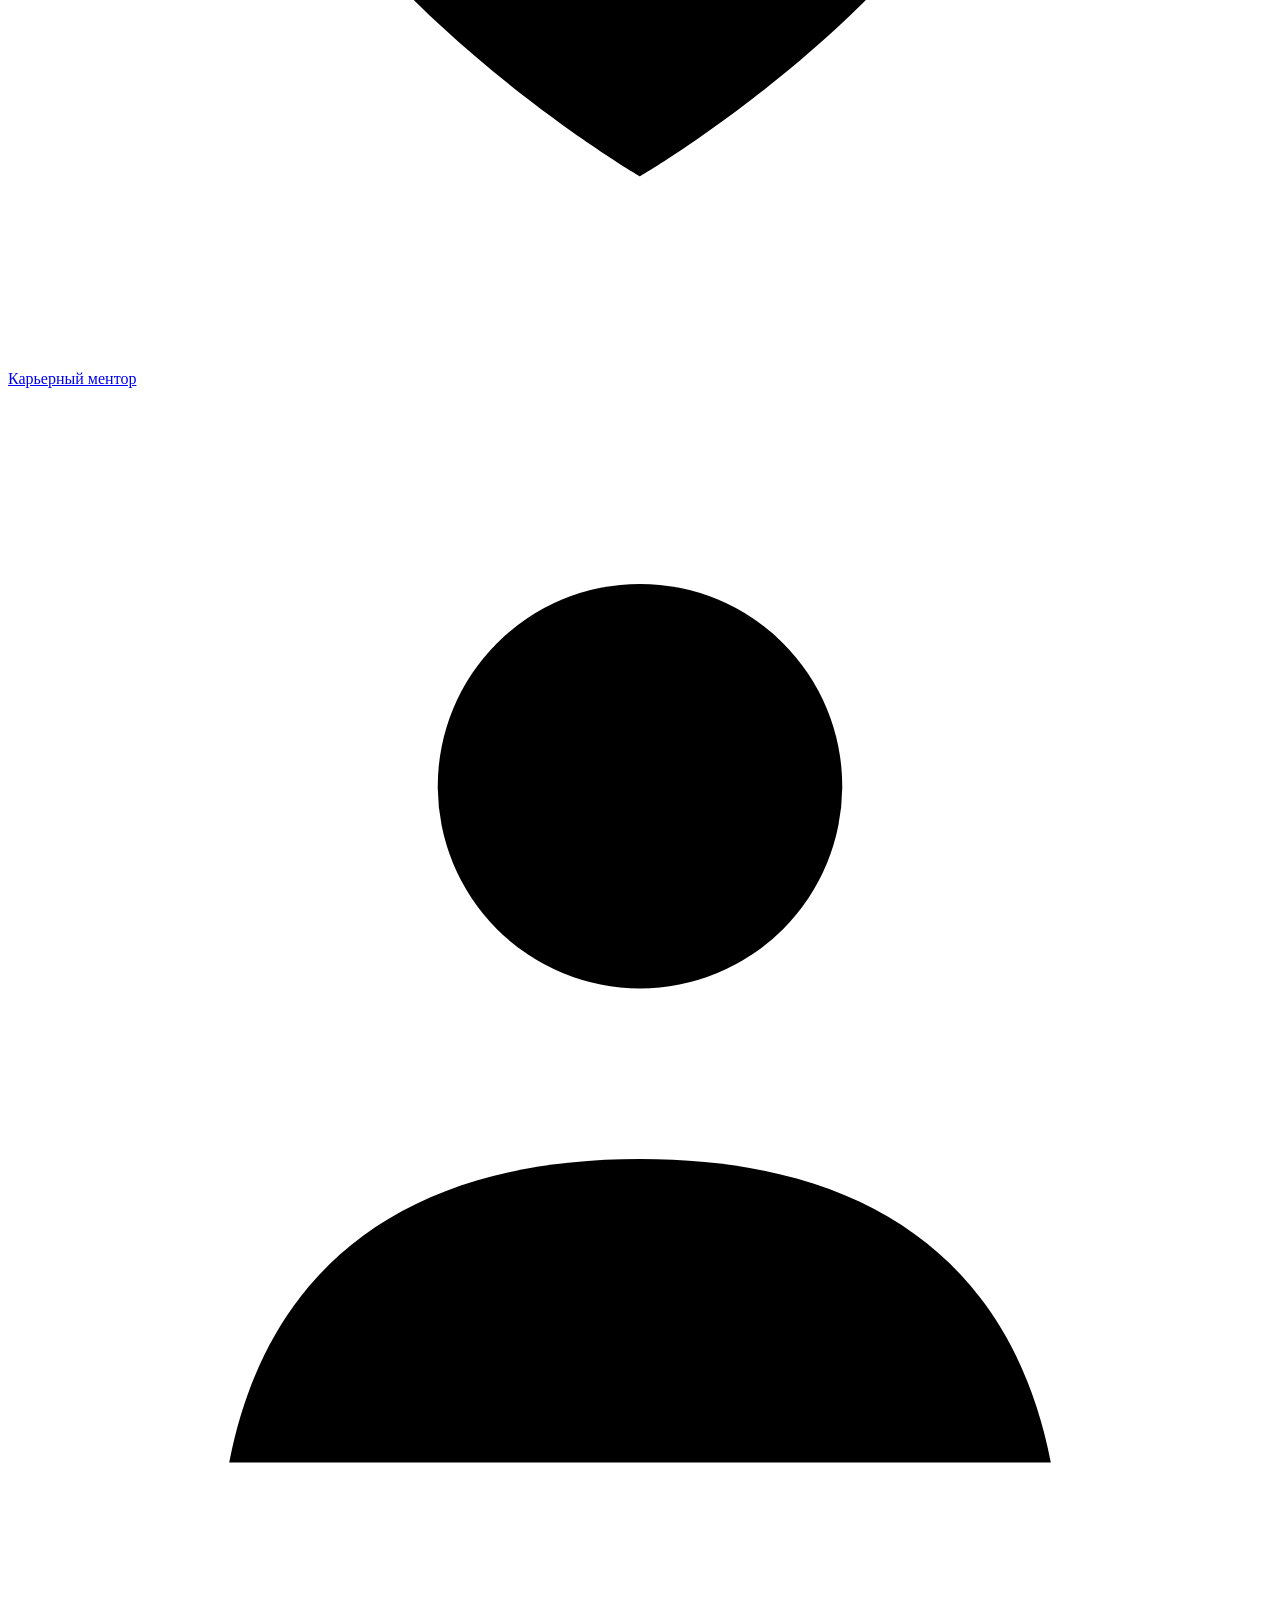
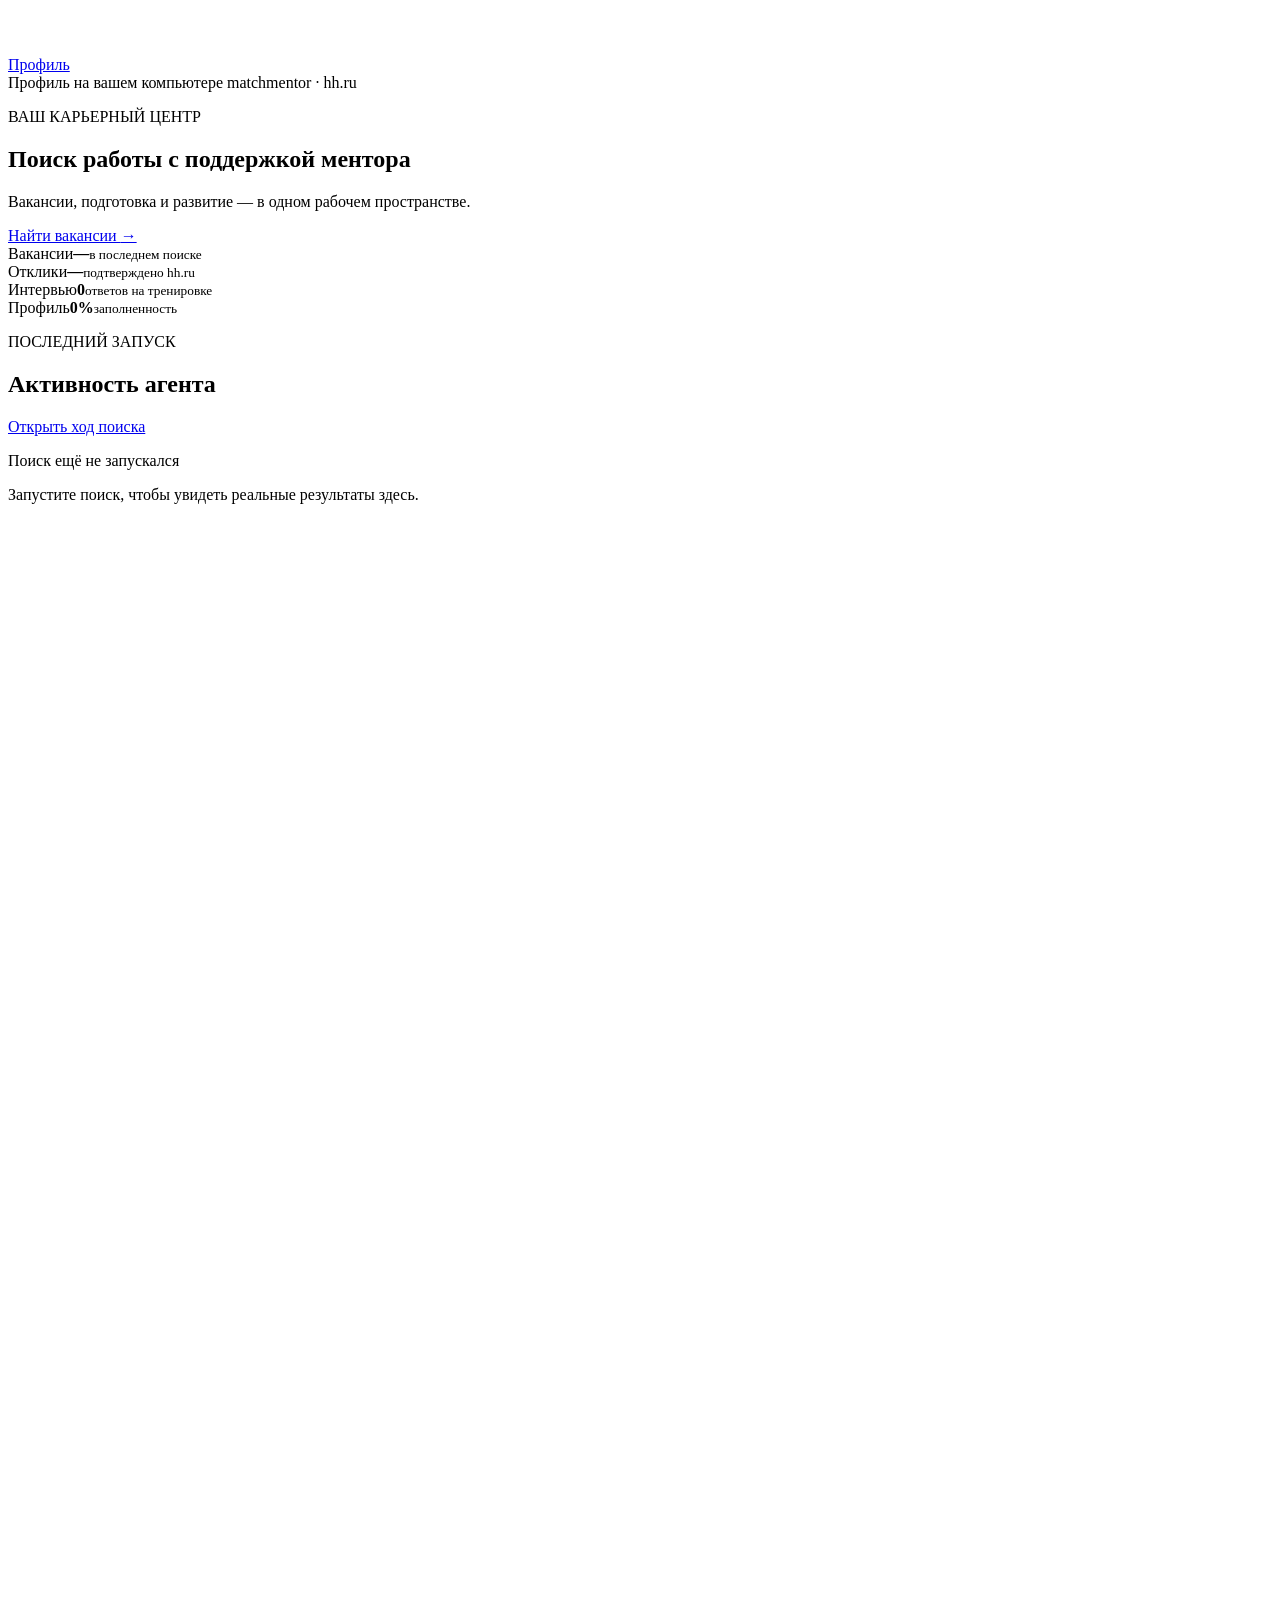
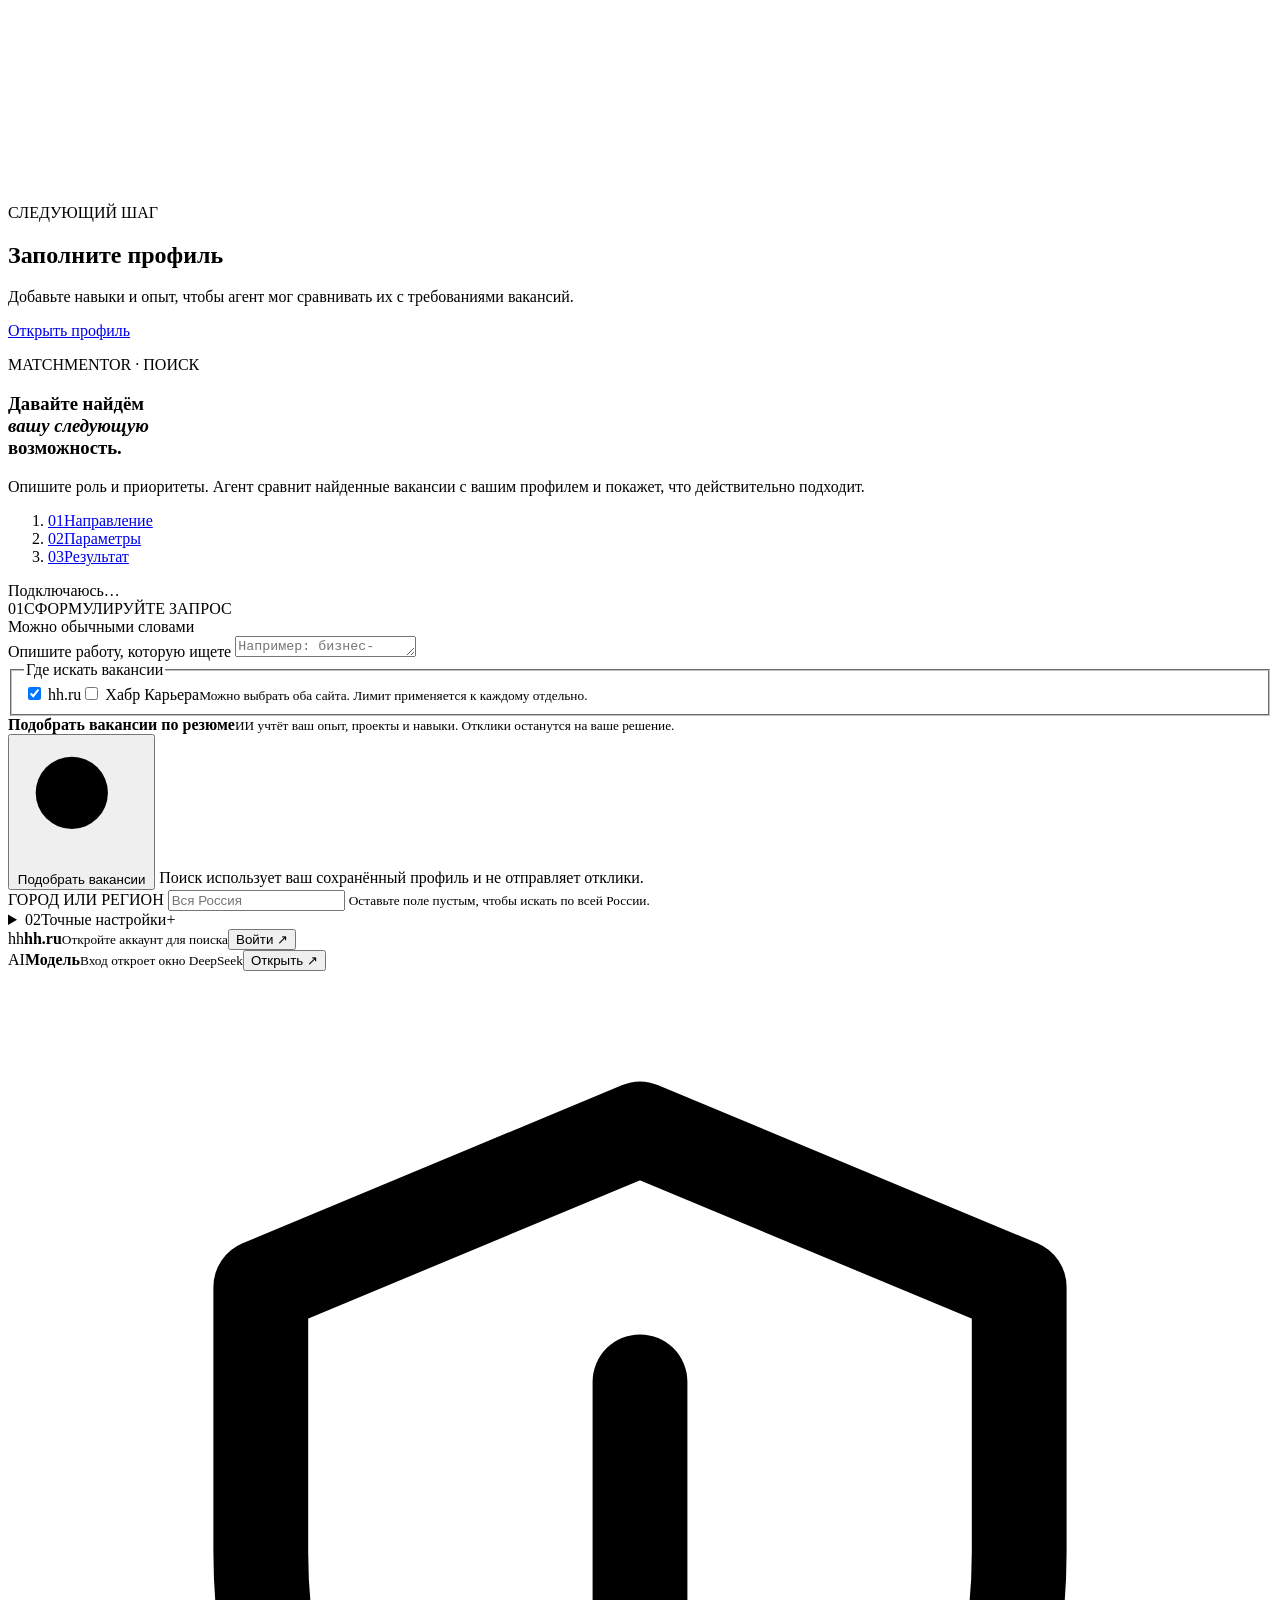
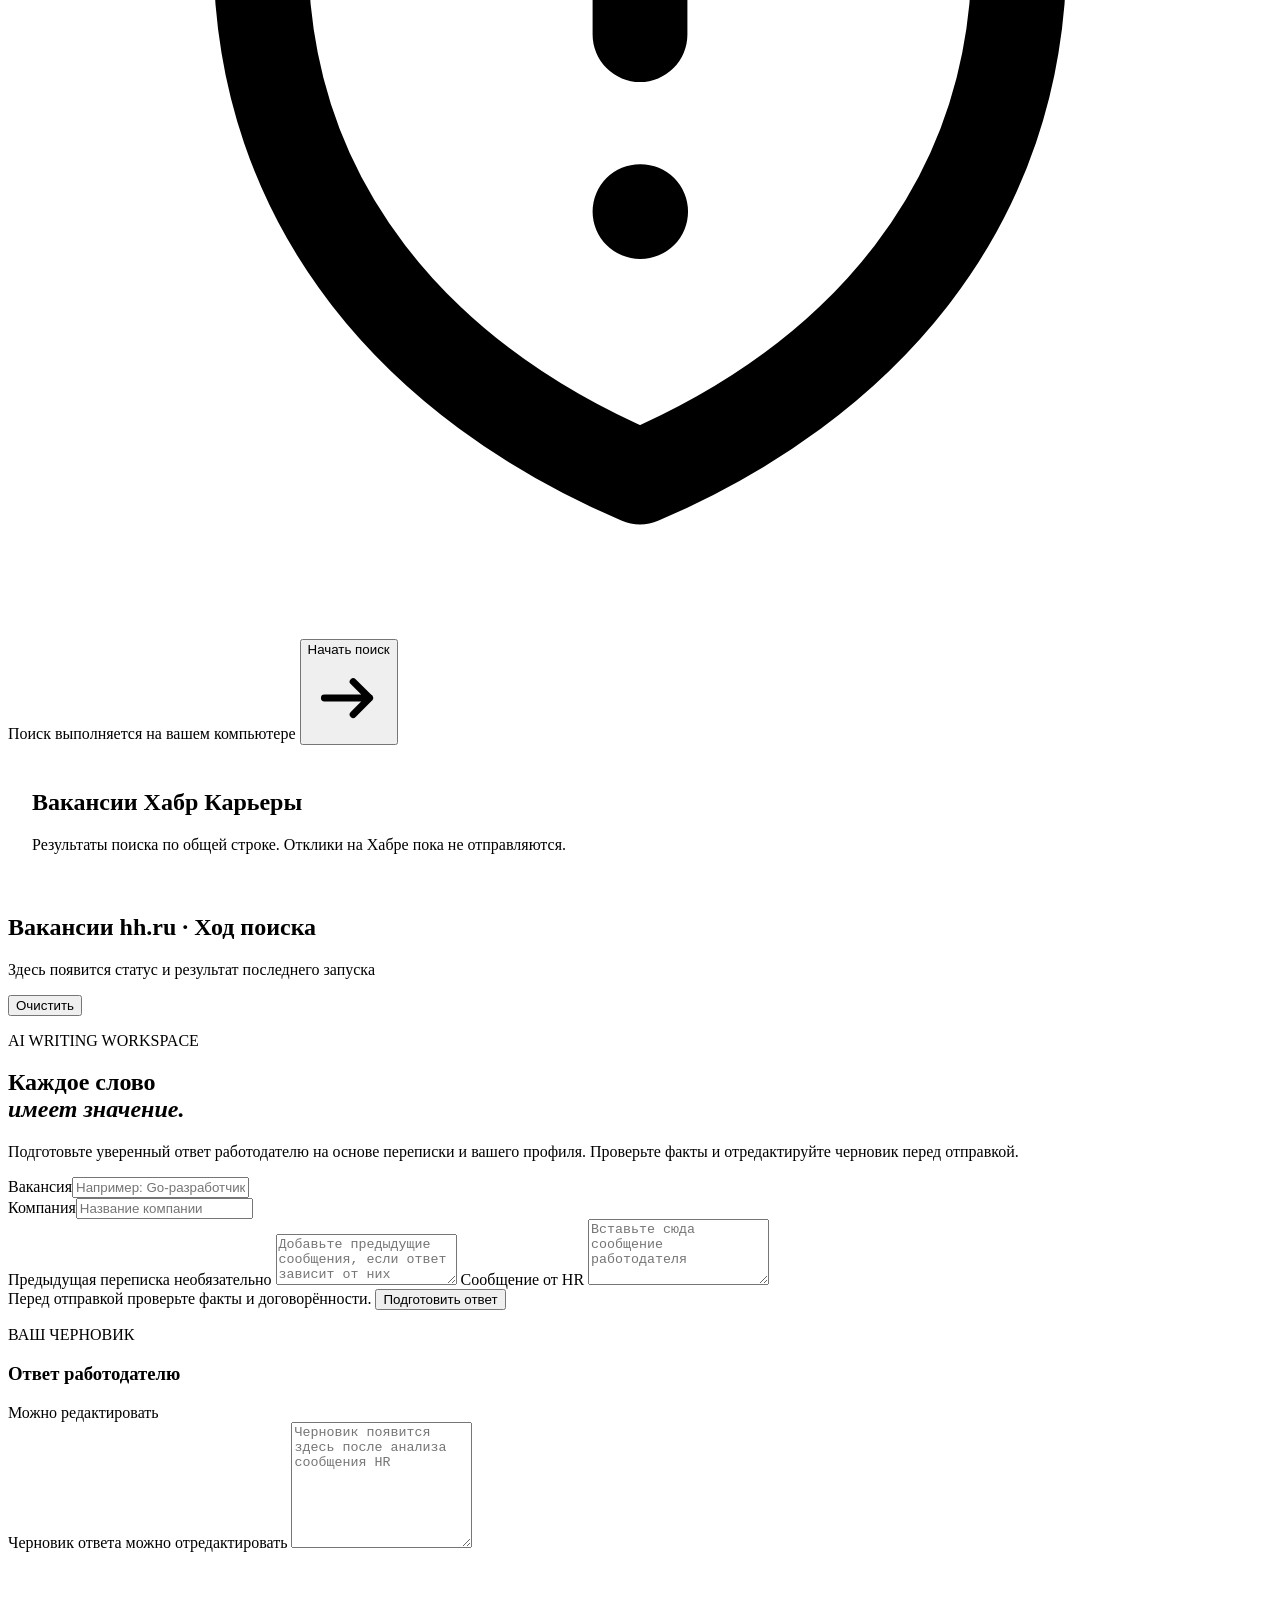
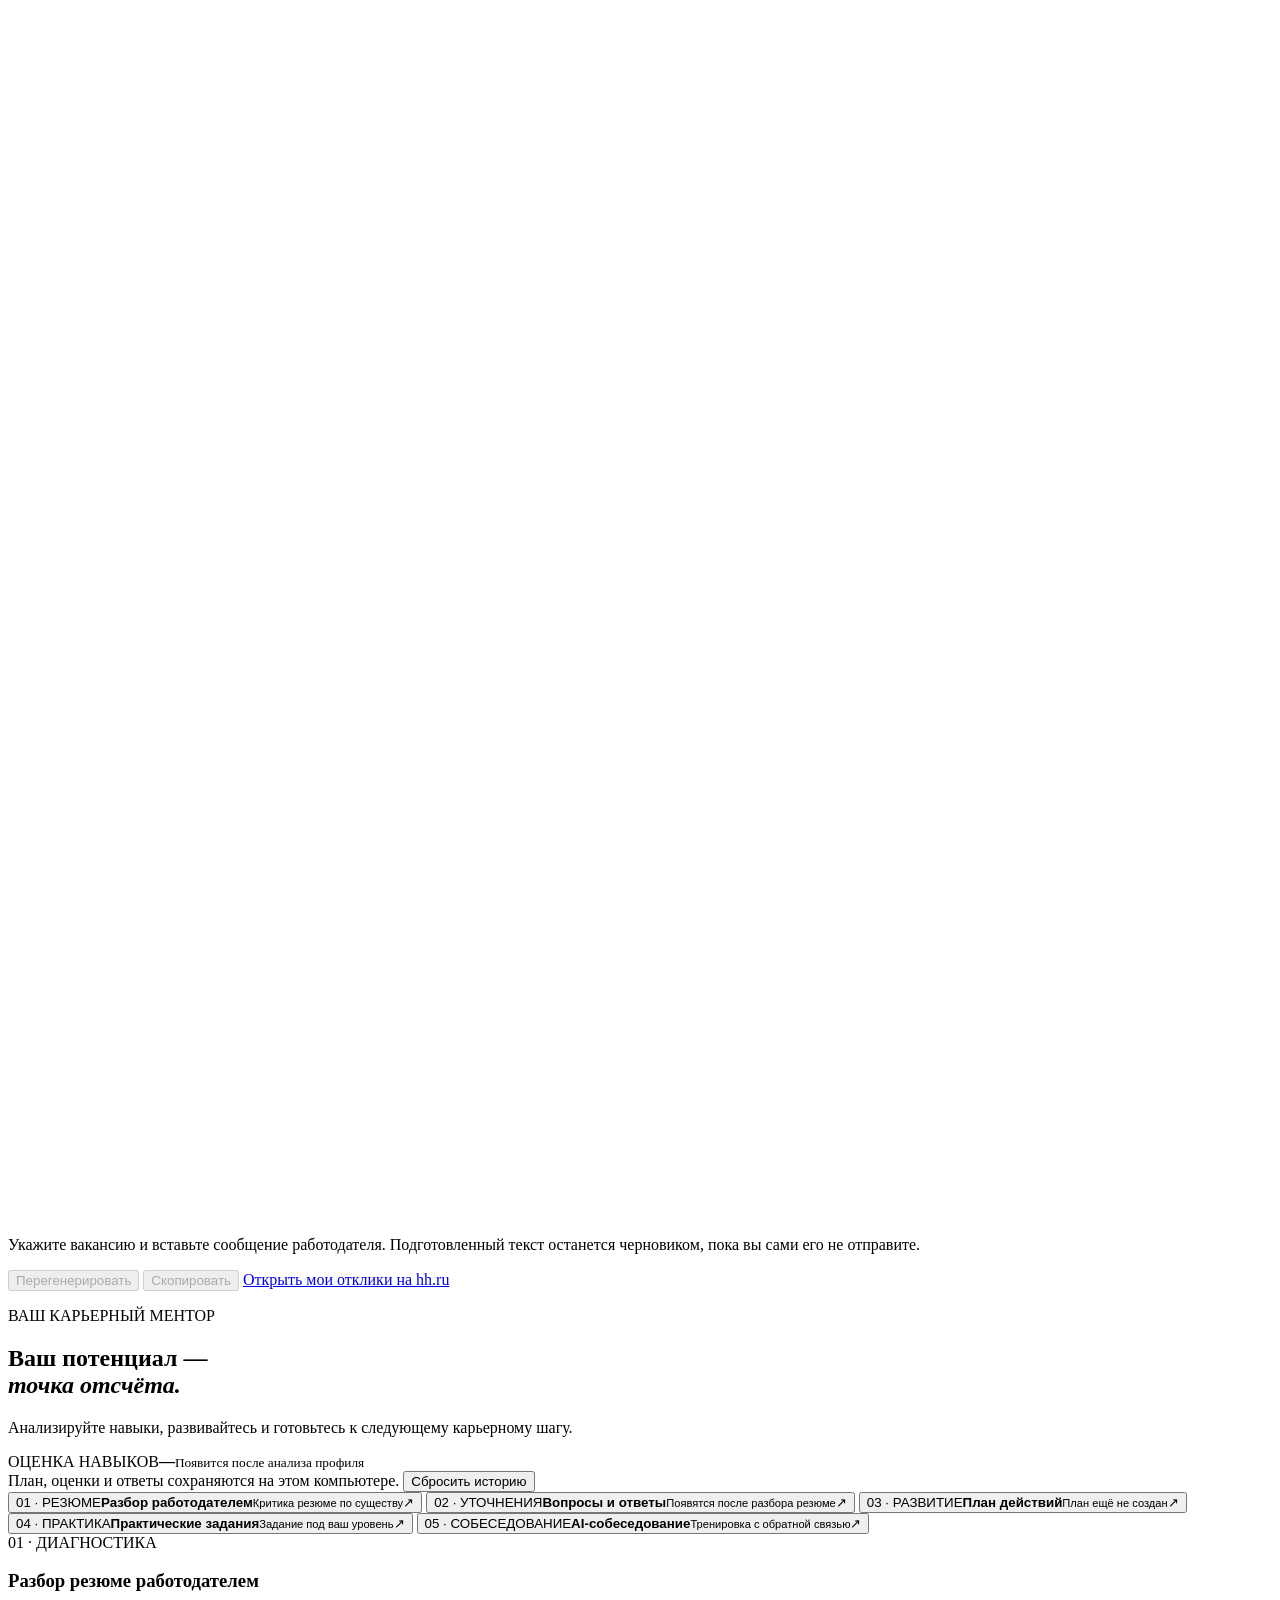
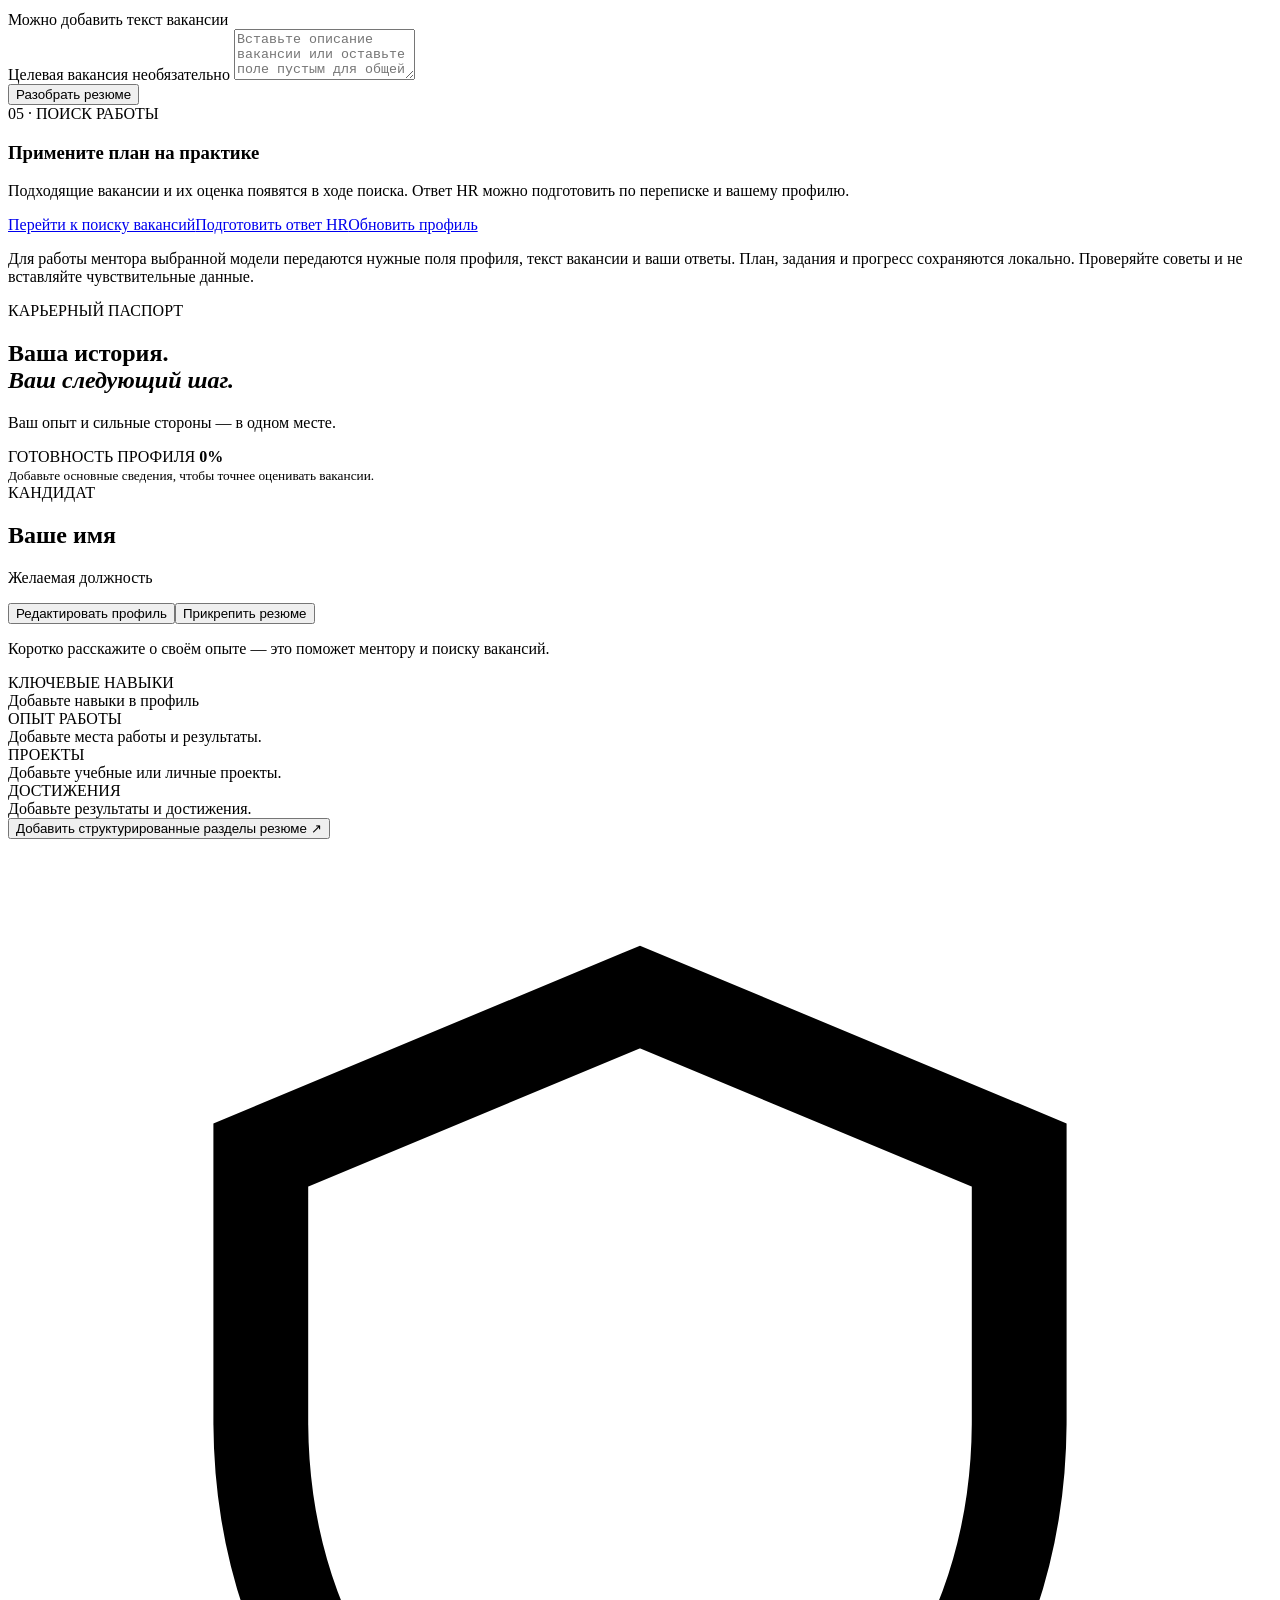
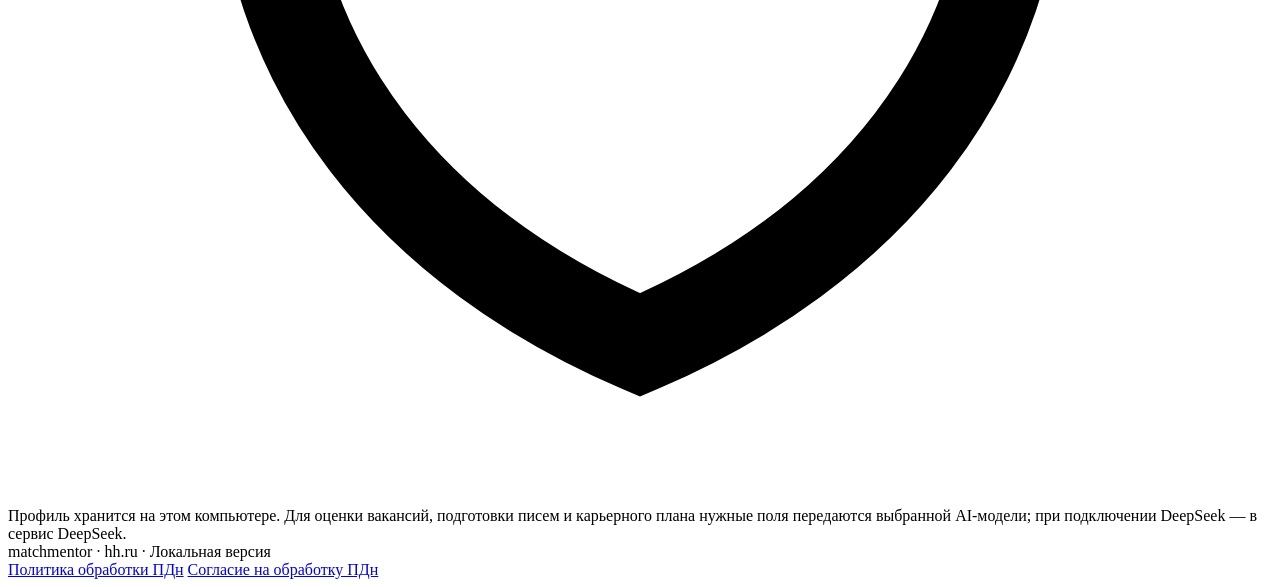
==== commit 3ce61356: "Общий поиск hh.ru и Хабр Карьеры с отдельными карточками" ====
--- a/internal/localui/static/index.html
+++ b/internal/localui/static/index.html
@@ -101,6 +101,7 @@
               <form id="run-form">
                 <label class="visually-hidden" for="task">Опишите работу, которую ищете</label>
                 <textarea class="search-query" id="task" name="task" rows="1" maxlength="2000" placeholder="Например: бизнес-аналитик или продуктовый аналитик…" required></textarea>
+                <fieldset class="source-picker"><legend class="field-label">Где искать вакансии</legend><label><input id="source-hh" type="checkbox" checked> hh.ru</label><label><input id="source-habr" type="checkbox"> Хабр Карьера</label><small id="source-hint" class="city-hint">Можно выбрать оба сайта. Лимит применяется к каждому отдельно.</small></fieldset>
                 <div class="resume-match-panel">
                   <div class="resume-match-copy"><strong>Подобрать вакансии по резюме</strong><small>ИИ учтёт ваш опыт, проекты и навыки. Отклики останутся на ваше решение.</small></div>
                   <button class="button button-secondary" id="match-resume-button" type="button" aria-describedby="resume-match-hint">
@@ -132,7 +133,7 @@
  <small id="application-policy-description" class="city-hint"></small>
  </div>
  <div class="limits-grid">
-                      <div class="limit-field"><label class="field-label" for="vacancy-limit">Лимит вакансий</label><input id="vacancy-limit" name="vacancyLimit" type="number" min="1" max="100" step="1" value="5" required aria-describedby="vacancy-limit-hint"><small id="vacancy-limit-hint" class="city-hint">Подтверждённых по оценке вакансий</small></div>
+                      <div class="limit-field"><label class="field-label" for="vacancy-limit">Лимит вакансий на каждом сайте</label><input id="vacancy-limit" name="vacancyLimit" type="number" min="1" max="100" step="1" value="5" required aria-describedby="vacancy-limit-hint"><small id="vacancy-limit-hint" class="city-hint">hh.ru — вакансии по порогу; Хабр — собранные вакансии</small></div>
                       <div class="limit-field"><label class="field-label" for="application-target">Цель по откликам</label><input id="application-target" name="applicationTarget" type="number" min="1" max="100" step="1" value="5" disabled required aria-describedby="application-target-hint"><small id="application-target-hint" class="city-hint">Доступно при включённых откликах</small></div>
                       <div class="limit-field"><label class="field-label" for="minimum-score">Минимальная оценка соответствия</label><input id="minimum-score" name="minimumScore" type="number" min="0" max="10" step="1" value="7" required aria-describedby="minimum-score-hint"><small id="minimum-score-hint" class="city-hint">Ниже порога вакансия пропускается</small></div>
                     </div>
@@ -153,24 +154,16 @@
         </section>
 
         <section class="card" data-view="search" aria-labelledby="habr-title" style="padding:24px">
-          <h2 id="habr-title">Хабр Карьера · Сбор вакансий</h2>
-          <p>Вставьте ссылку на поиск с фильтрами или на отдельную вакансию. Собираем описания без оценки моделью. Новый сбор заменяет предыдущую подборку.</p>
-          <form id="habr-form">
-            <label for="habr-url">Ссылка Хабр Карьеры</label>
-            <input id="habr-url" type="url" required value="https://career.habr.com/vacancies" style="width:100%">
-            <label for="habr-limit">Сколько вакансий собрать</label>
-            <input id="habr-limit" type="number" min="1" max="100" value="10" required>
-            <button id="habr-start" class="button button-primary" type="submit">Собрать вакансии</button>
-            <button id="habr-stop" class="button button-secondary" type="button" hidden>Остановить сбор</button>
-          </form>
+          <h2 id="habr-title">Вакансии Хабр Карьеры</h2>
+          <p>Результаты поиска по общей строке. Отклики на Хабре пока не отправляются.</p>
           <p id="habr-status" role="status" aria-live="polite"></p>
-          <div id="habr-cards"></div>
+          <div id="habr-cards" class="vacancy-cards"></div>
         </section>
 
         <section class="card activity-card" id="activity-section" data-view="search" aria-labelledby="activity-title">
           <div class="card-heading activity-heading">
             <div class="activity-title-wrap">
-              <h2 id="activity-title">Ход поиска</h2>
+              <h2 id="activity-title">Вакансии hh.ru · Ход поиска</h2>
               <p id="activity-caption">Здесь появится статус и результат последнего запуска</p>
             </div>
             <button type="button" class="text-button" id="clear-log">Очистить</button>
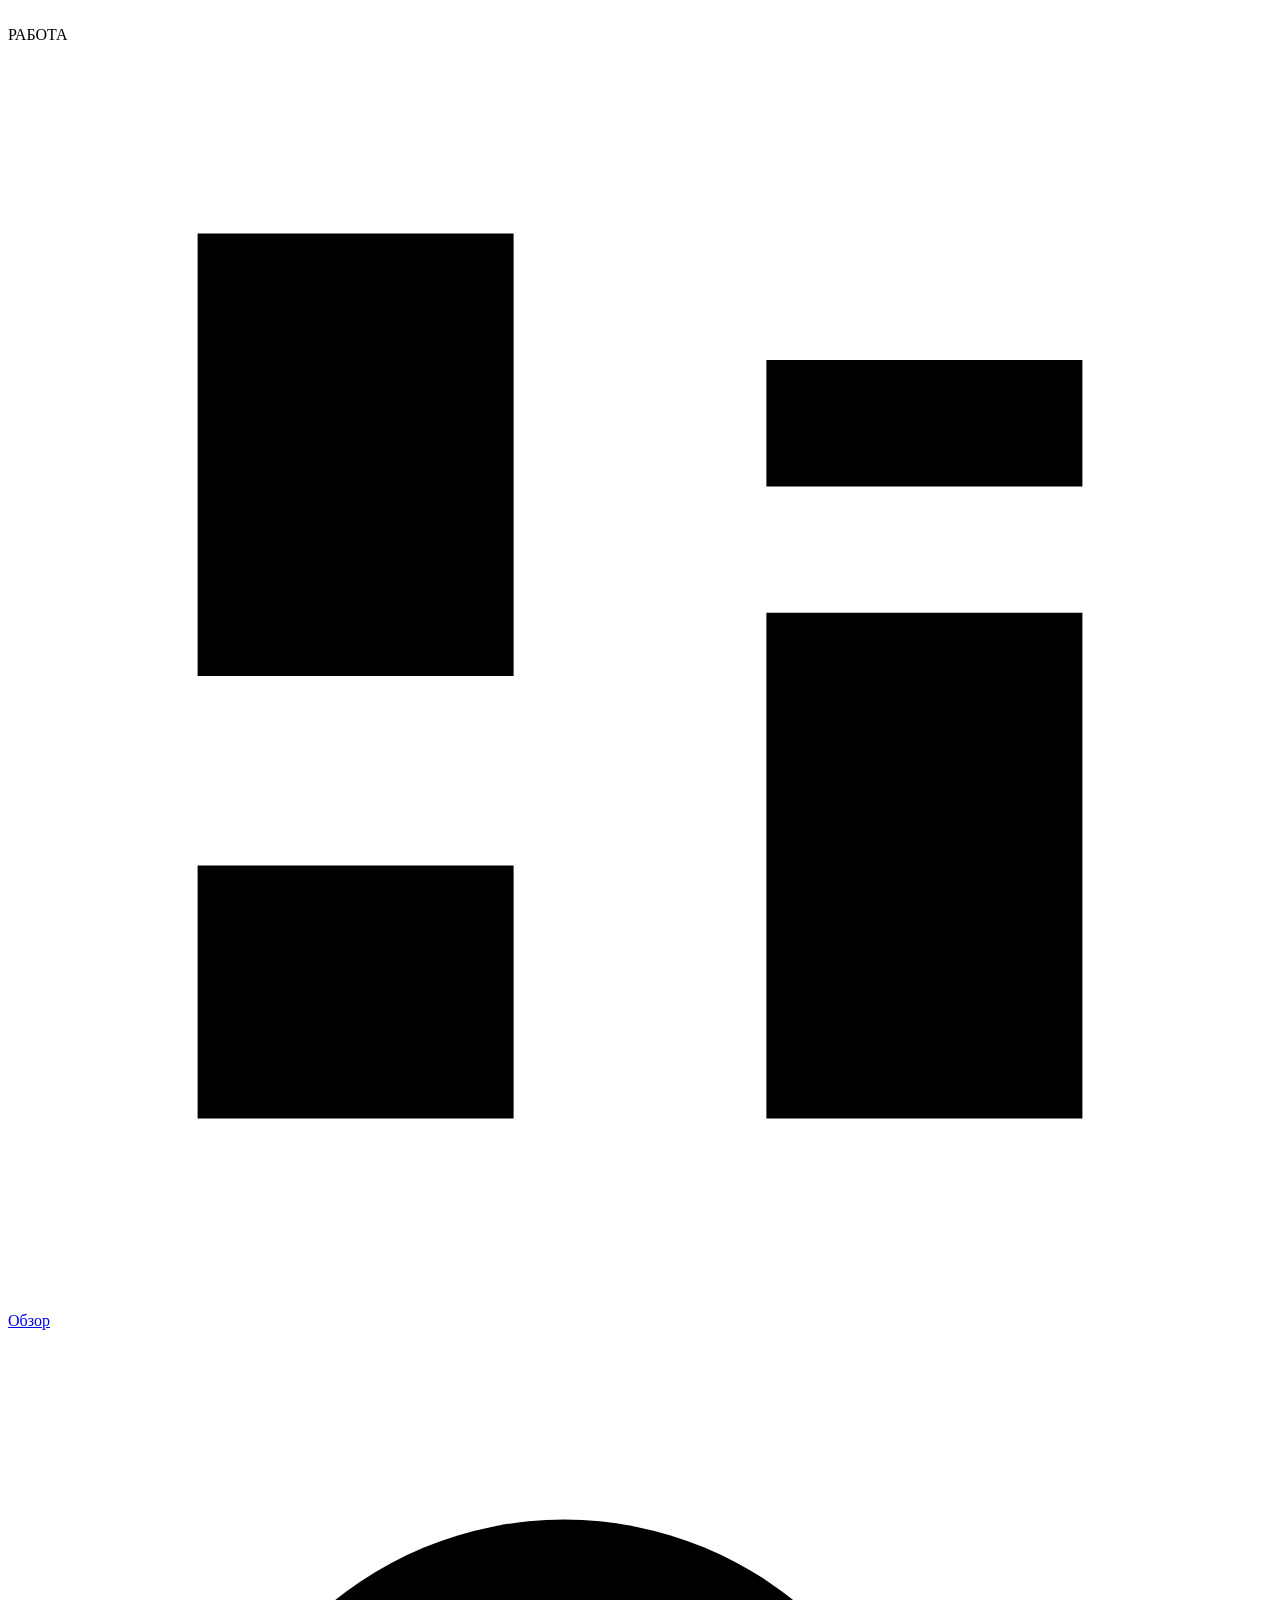
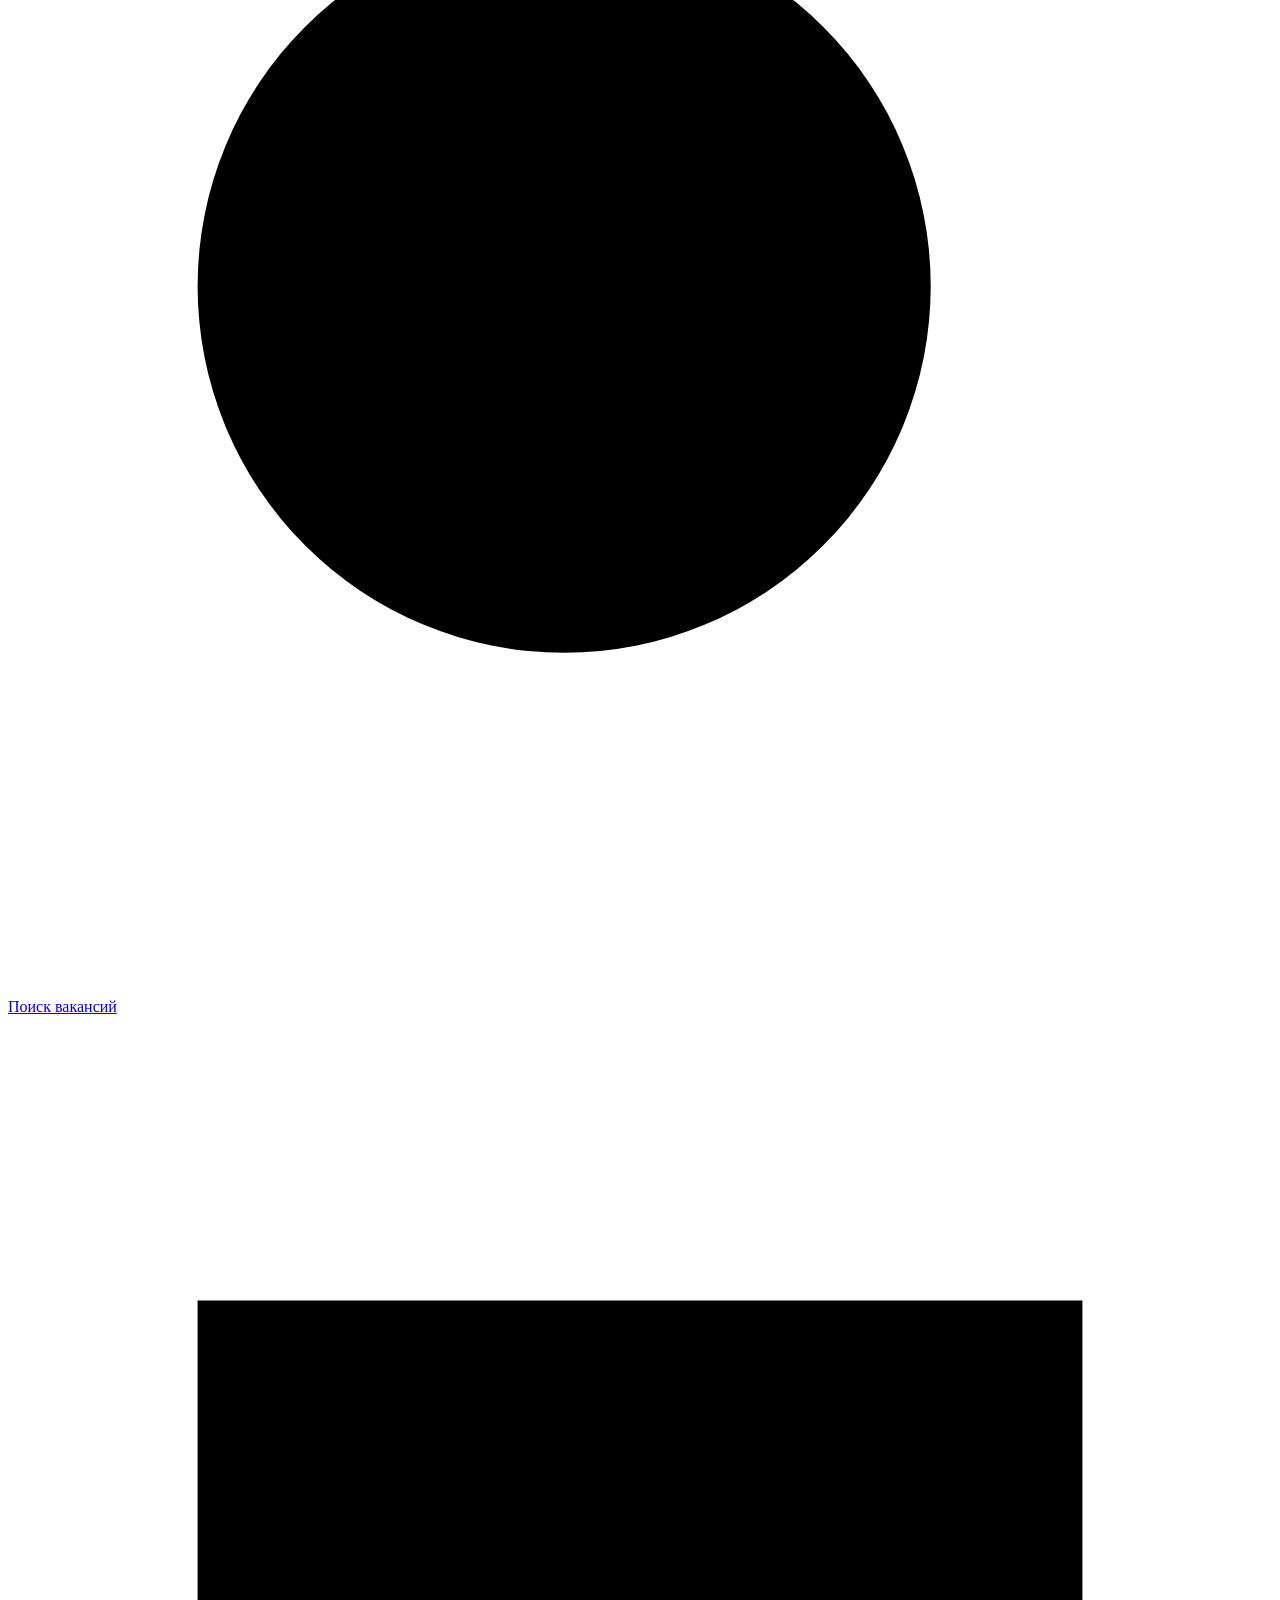
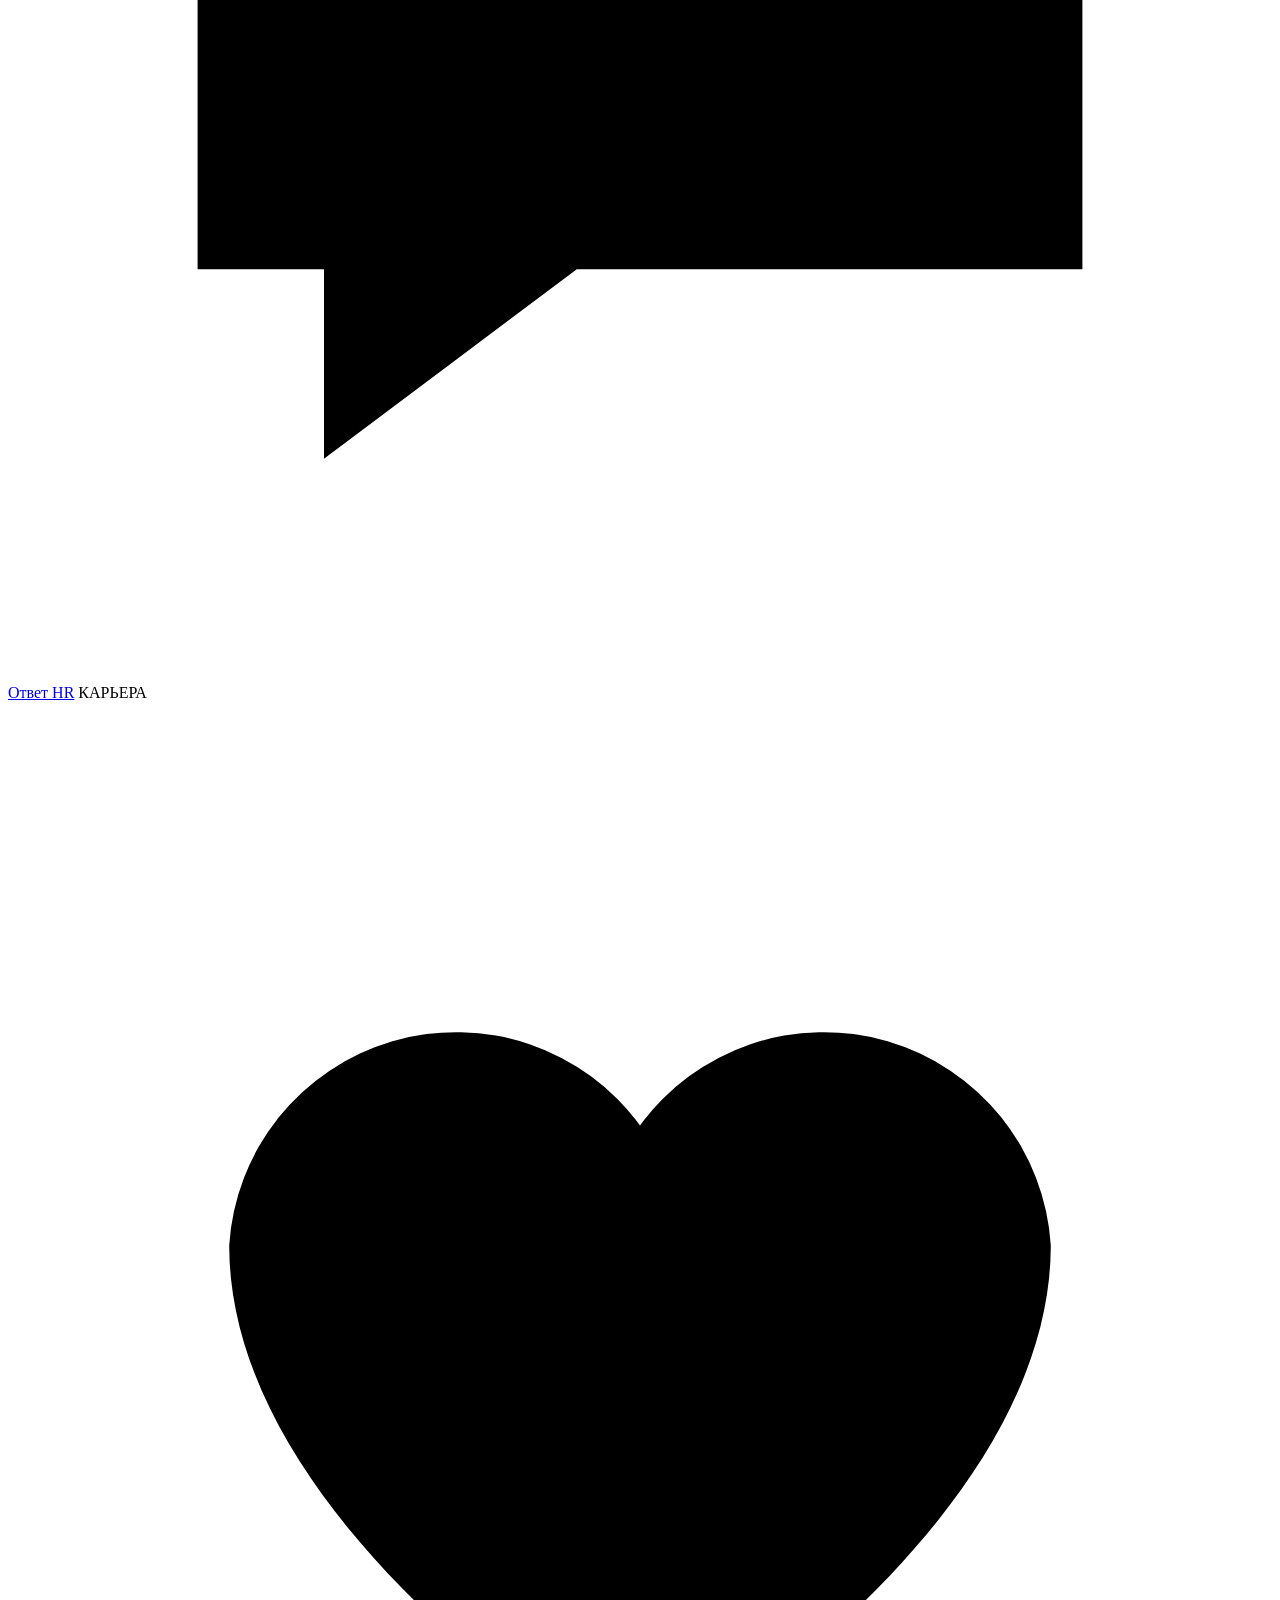
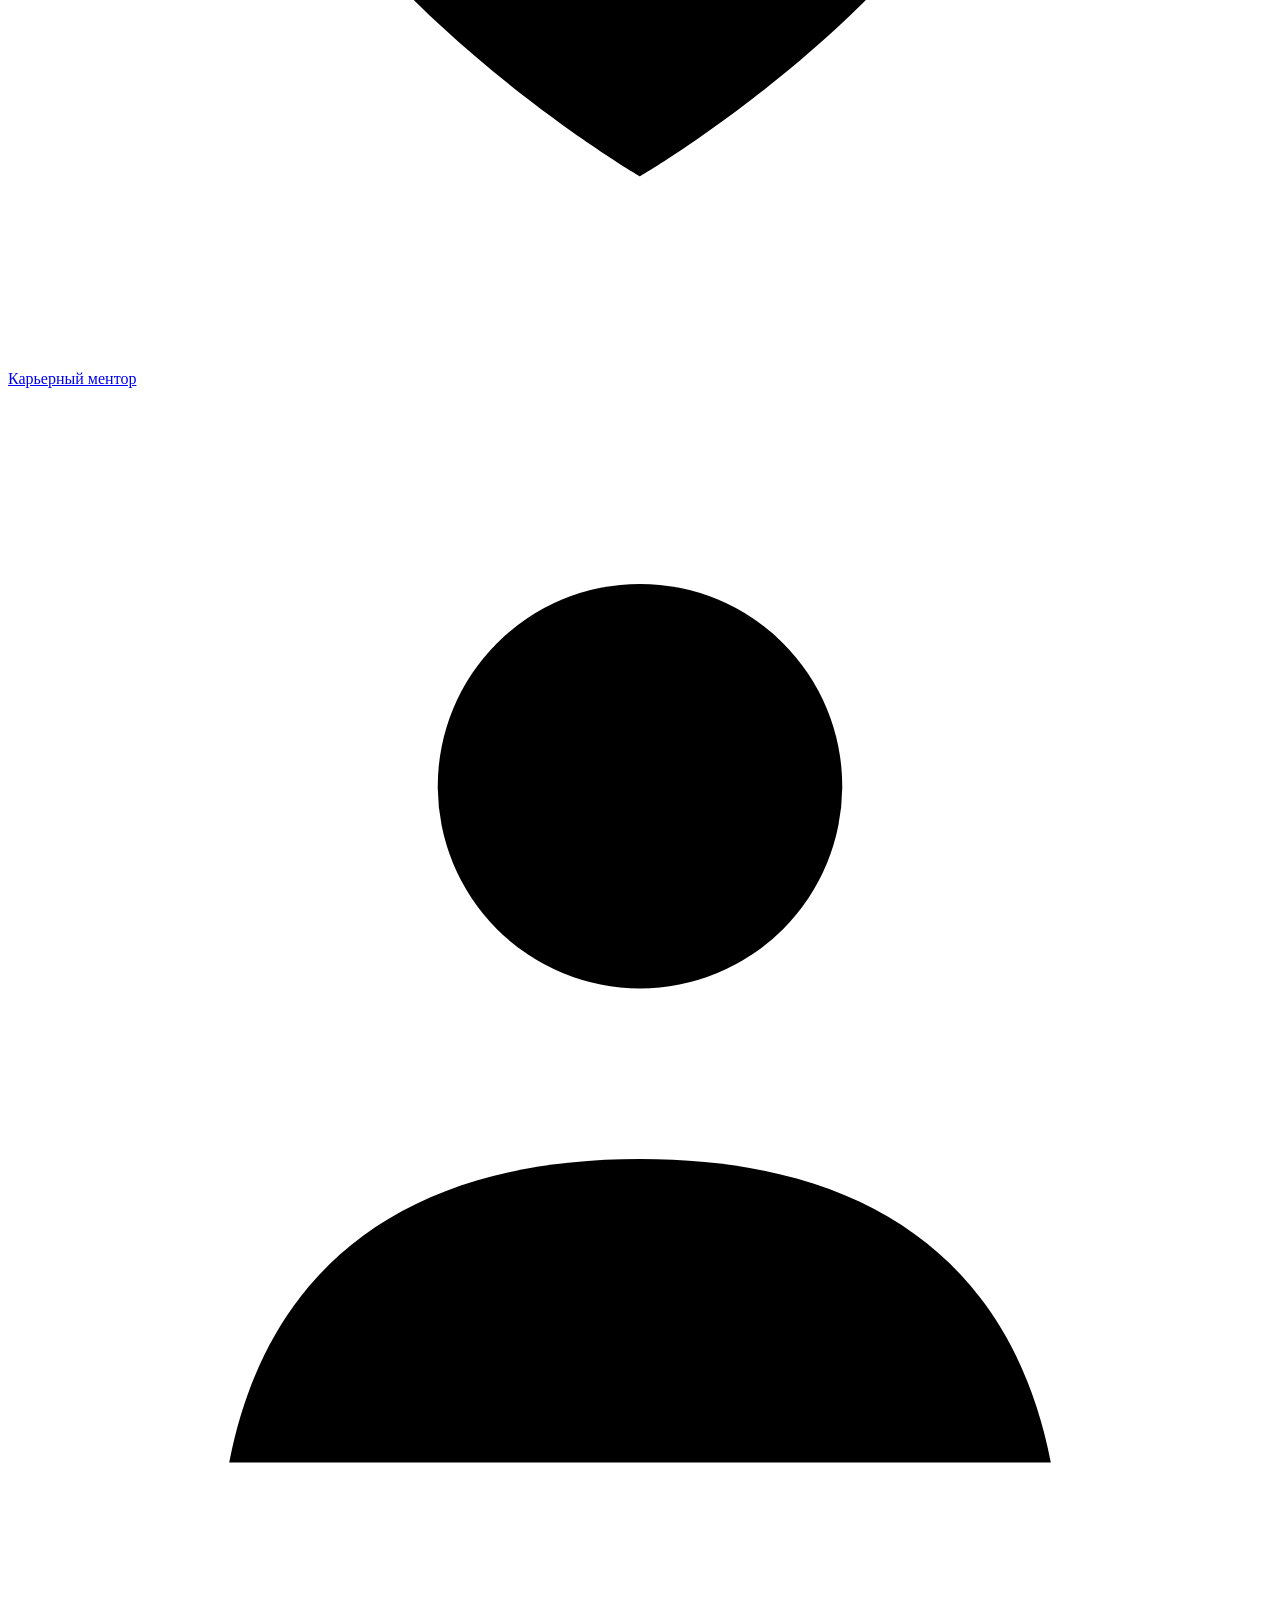
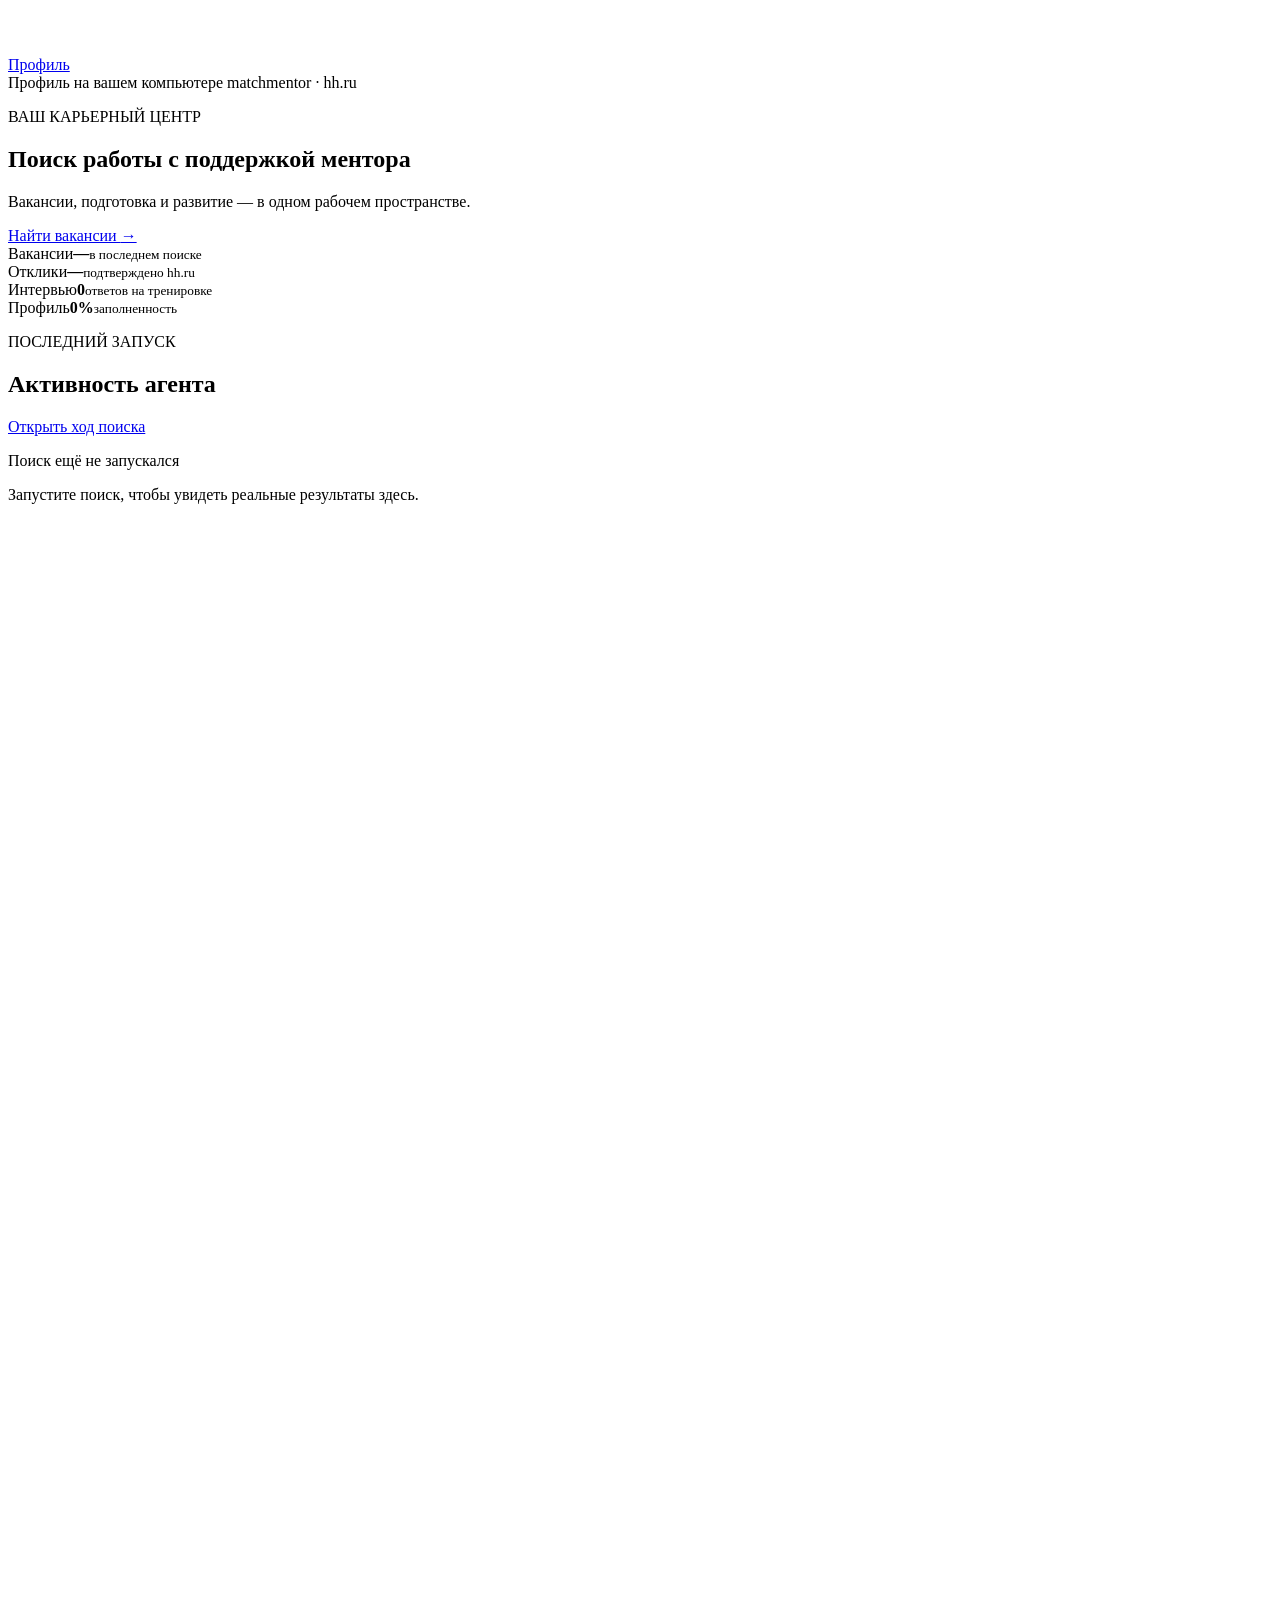
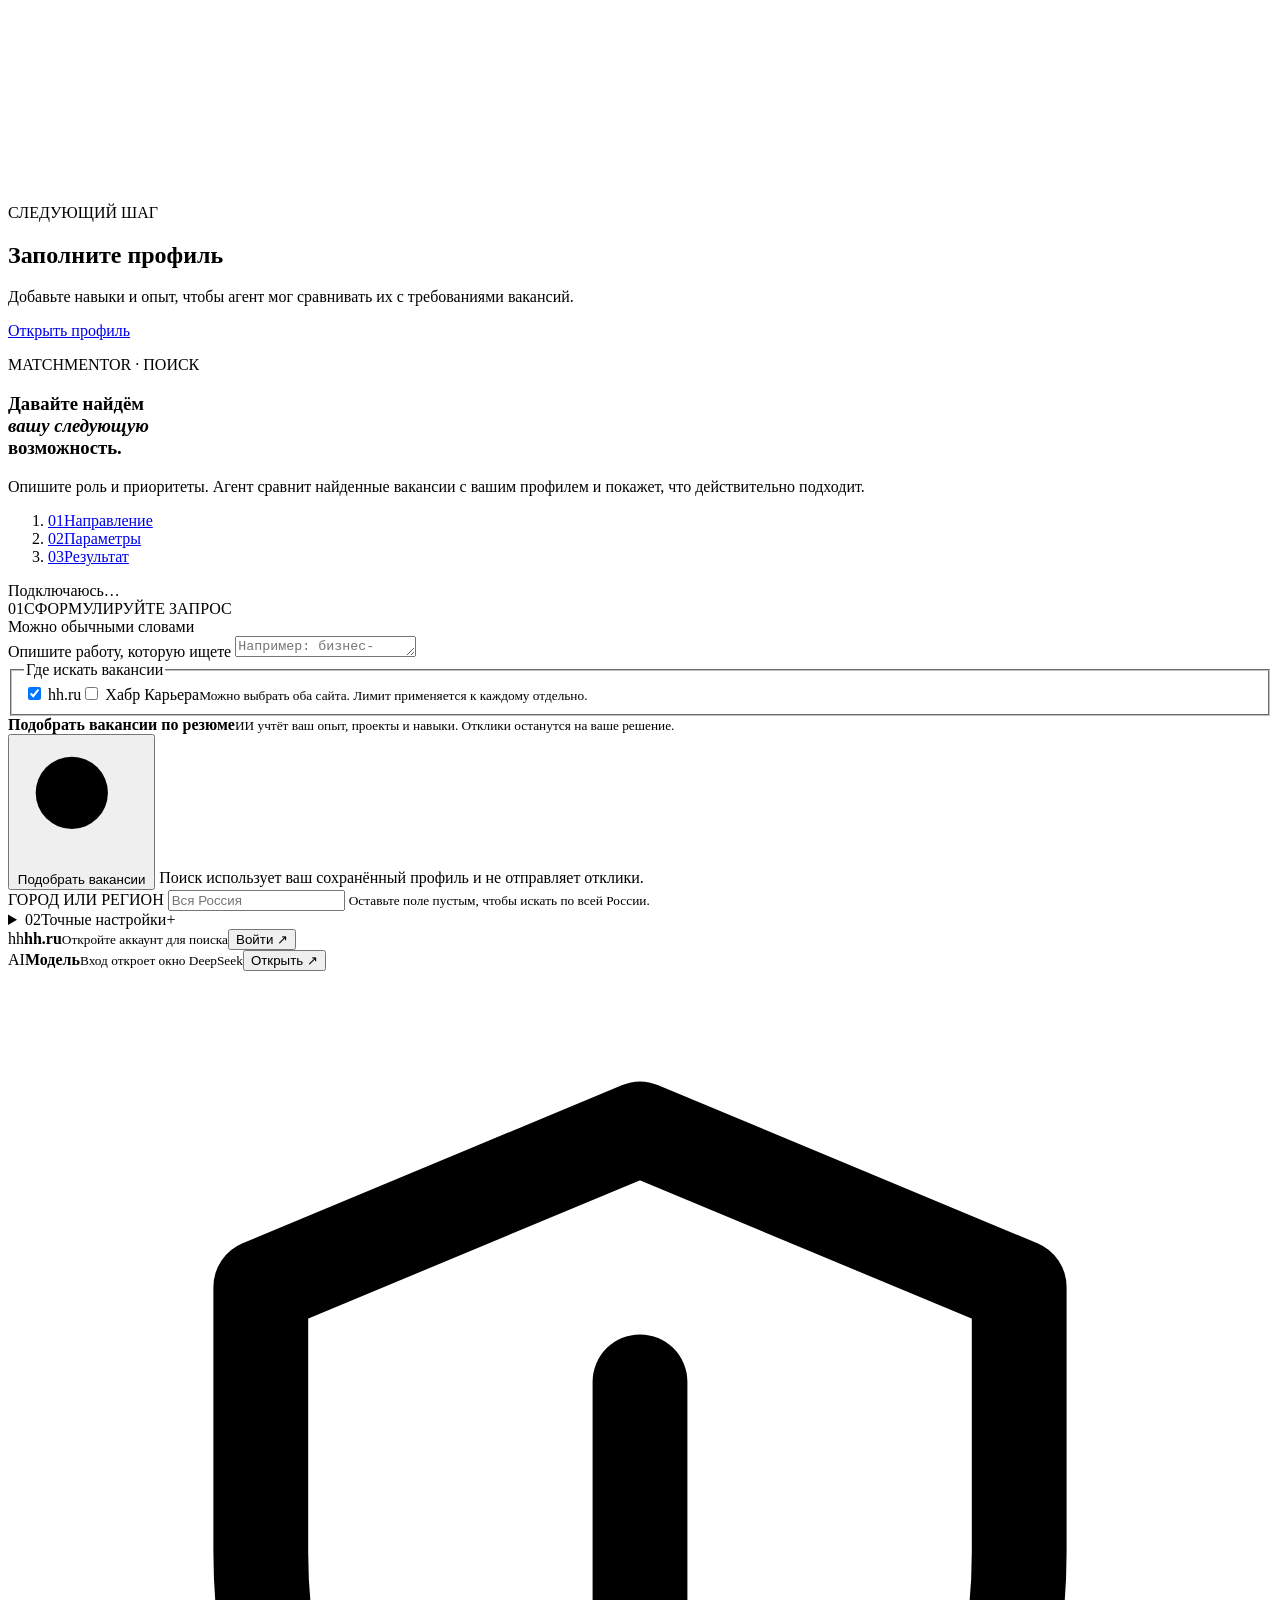
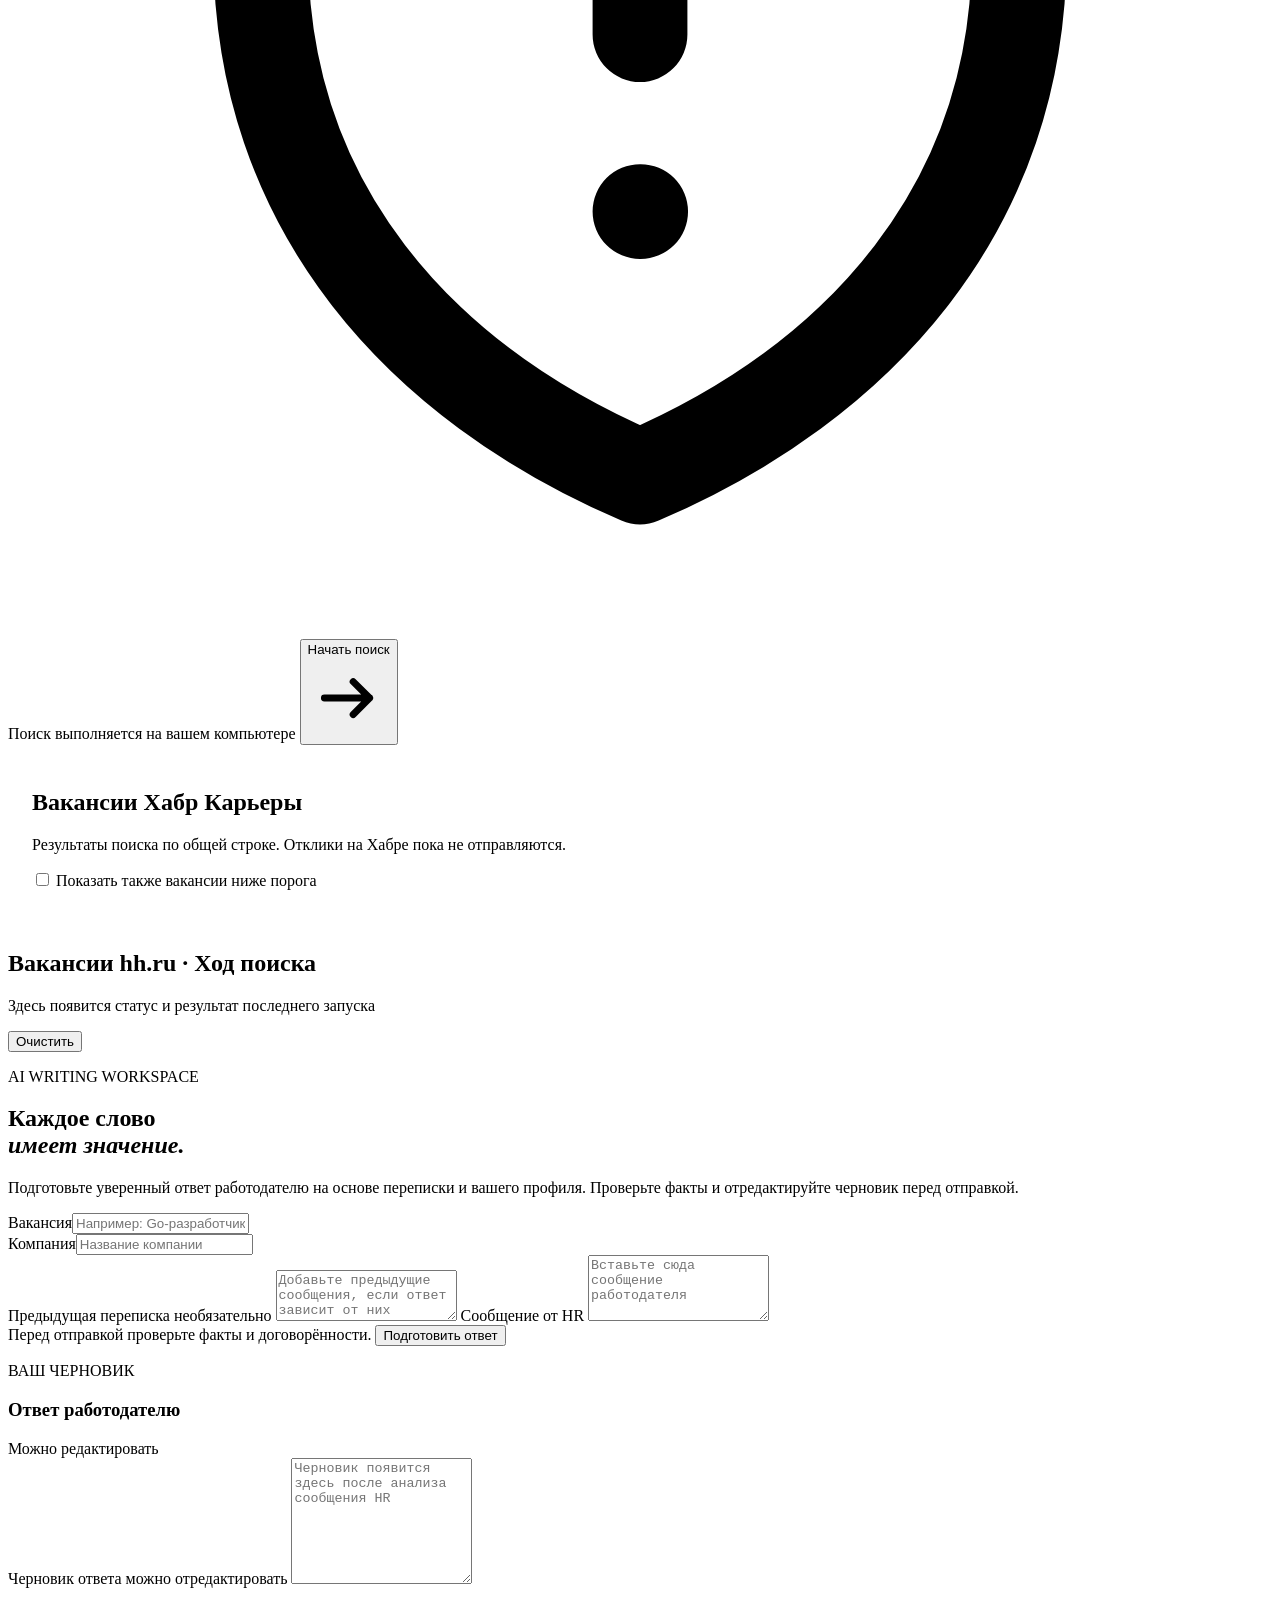
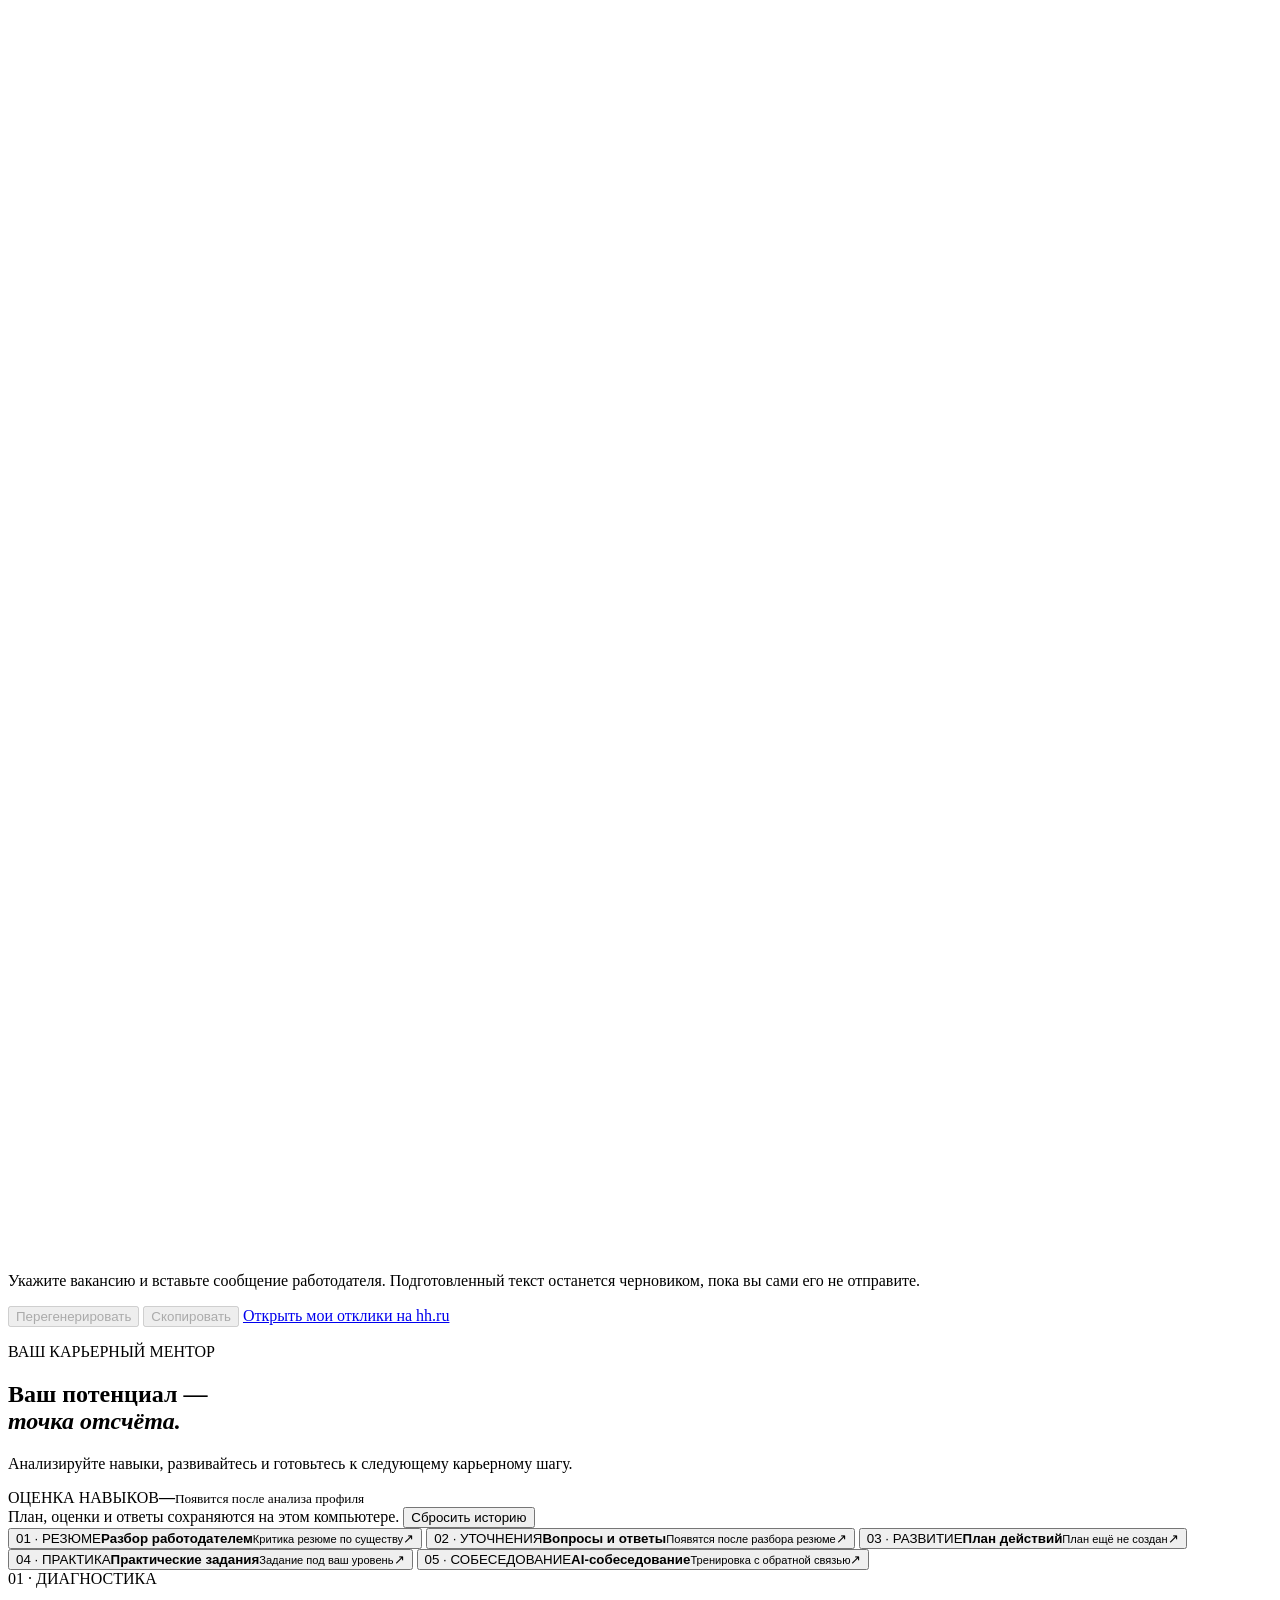
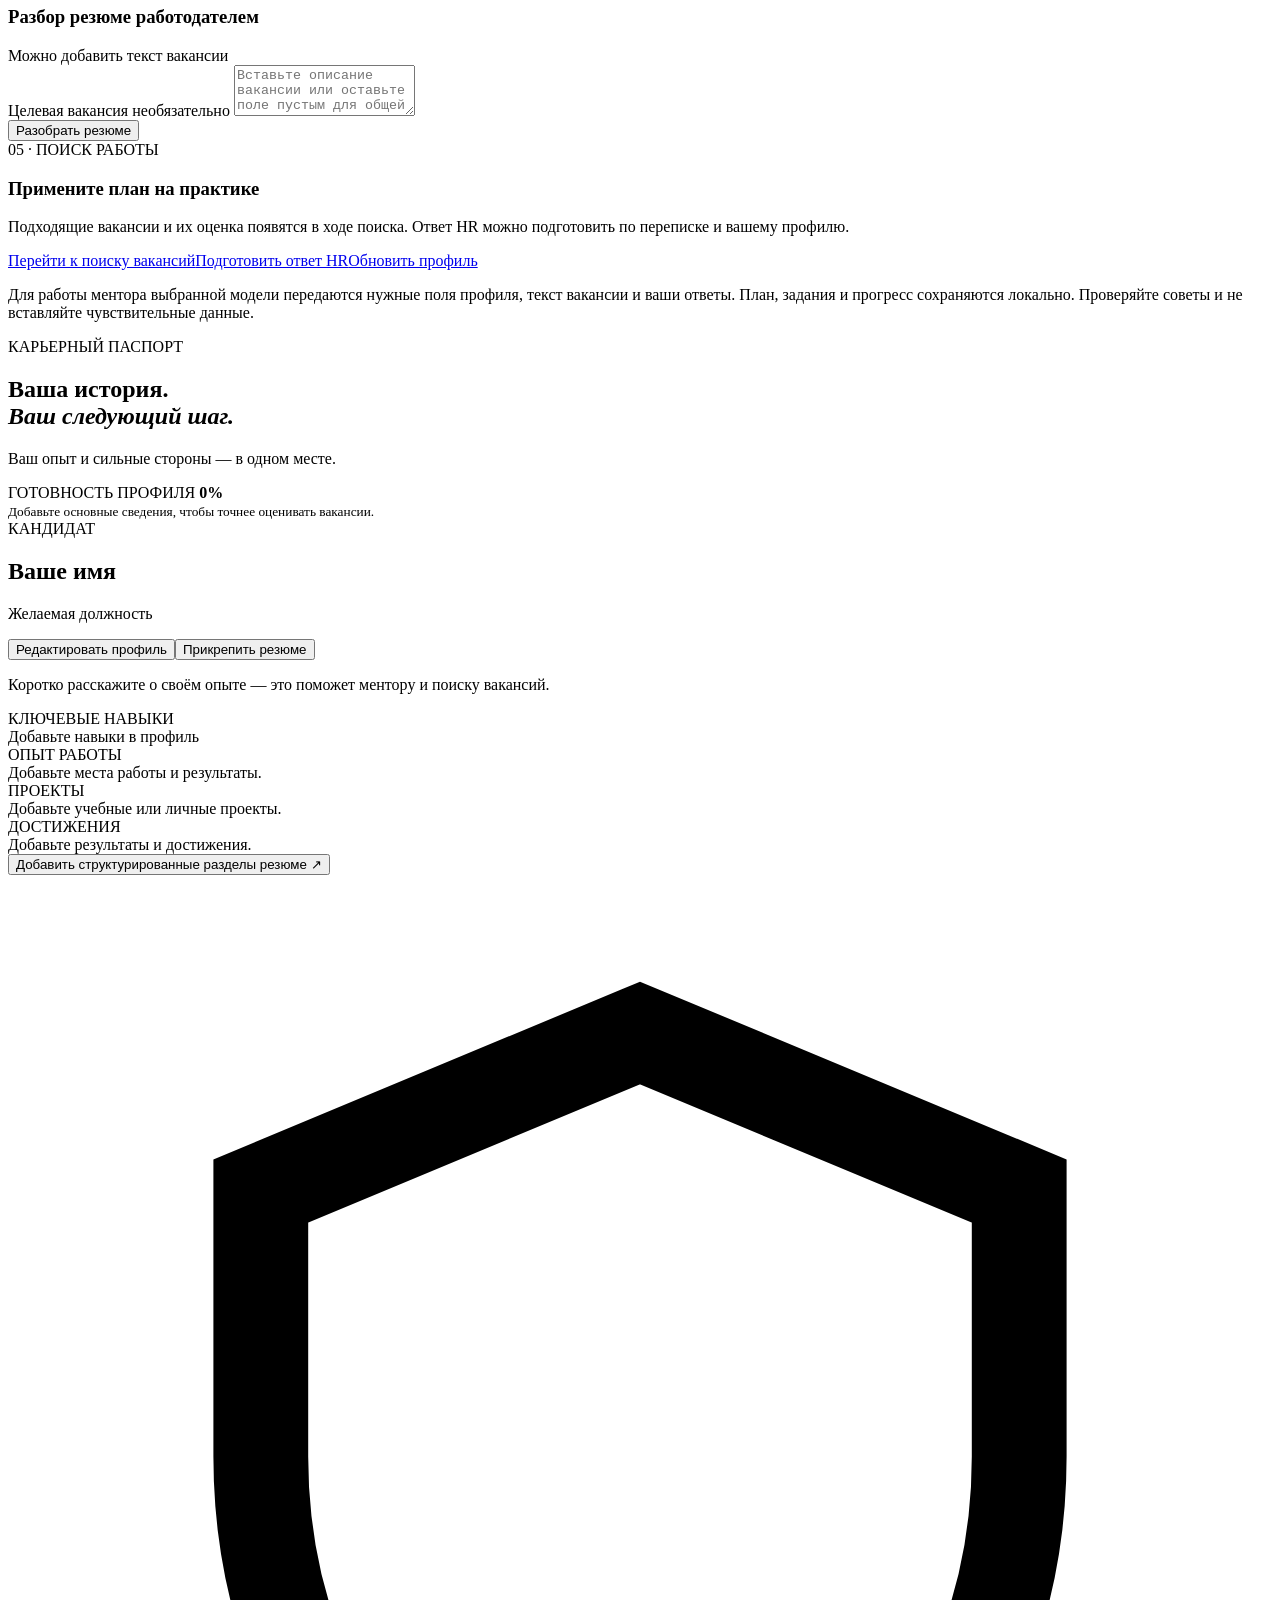
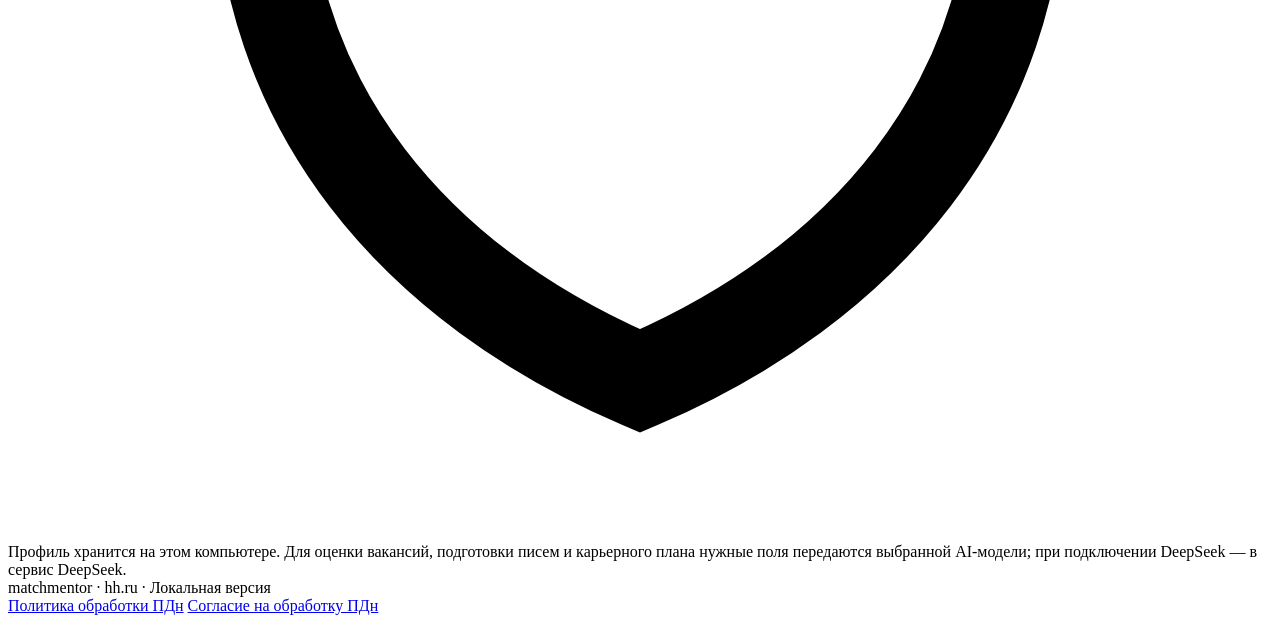
==== commit 764f86f6: "Оценка вакансий Хабра, порог, история и повторная проверка" ====
--- a/internal/localui/static/index.html
+++ b/internal/localui/static/index.html
@@ -133,7 +133,7 @@
  <small id="application-policy-description" class="city-hint"></small>
  </div>
  <div class="limits-grid">
-                      <div class="limit-field"><label class="field-label" for="vacancy-limit">Лимит вакансий на каждом сайте</label><input id="vacancy-limit" name="vacancyLimit" type="number" min="1" max="100" step="1" value="5" required aria-describedby="vacancy-limit-hint"><small id="vacancy-limit-hint" class="city-hint">hh.ru — вакансии по порогу; Хабр — собранные вакансии</small></div>
+                      <div class="limit-field"><label class="field-label" for="vacancy-limit">Лимит вакансий на каждом сайте</label><input id="vacancy-limit" name="vacancyLimit" type="number" min="1" max="100" step="1" value="5" required aria-describedby="vacancy-limit-hint"><small id="vacancy-limit-hint" class="city-hint">Количество вакансий, прошедших порог, на каждом выбранном сайте</small></div>
                       <div class="limit-field"><label class="field-label" for="application-target">Цель по откликам</label><input id="application-target" name="applicationTarget" type="number" min="1" max="100" step="1" value="5" disabled required aria-describedby="application-target-hint"><small id="application-target-hint" class="city-hint">Доступно при включённых откликах</small></div>
                       <div class="limit-field"><label class="field-label" for="minimum-score">Минимальная оценка соответствия</label><input id="minimum-score" name="minimumScore" type="number" min="0" max="10" step="1" value="7" required aria-describedby="minimum-score-hint"><small id="minimum-score-hint" class="city-hint">Ниже порога вакансия пропускается</small></div>
                     </div>
@@ -156,6 +156,7 @@
         <section class="card" data-view="search" aria-labelledby="habr-title" style="padding:24px">
           <h2 id="habr-title">Вакансии Хабр Карьеры</h2>
           <p>Результаты поиска по общей строке. Отклики на Хабре пока не отправляются.</p>
+          <label><input id="habr-show-all" type="checkbox"> Показать также вакансии ниже порога</label>
           <p id="habr-status" role="status" aria-live="polite"></p>
           <div id="habr-cards" class="vacancy-cards"></div>
         </section>
